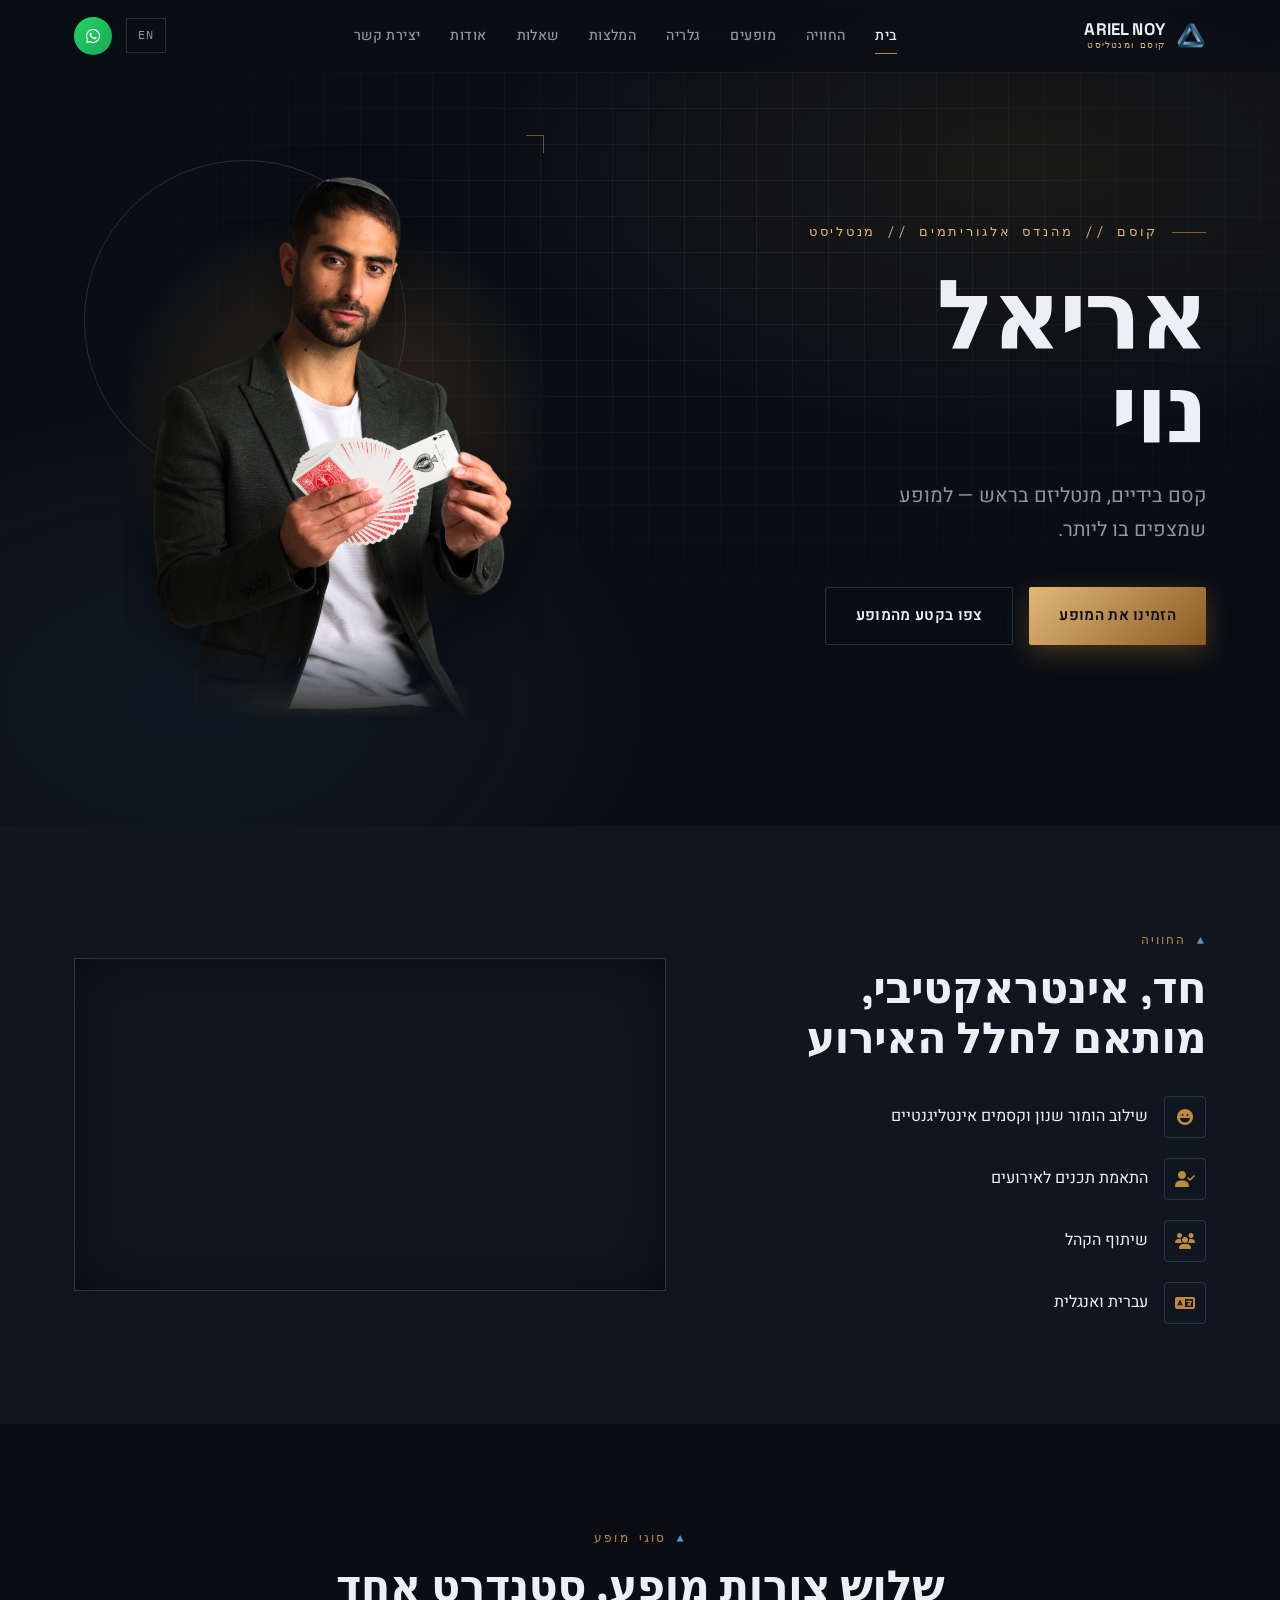
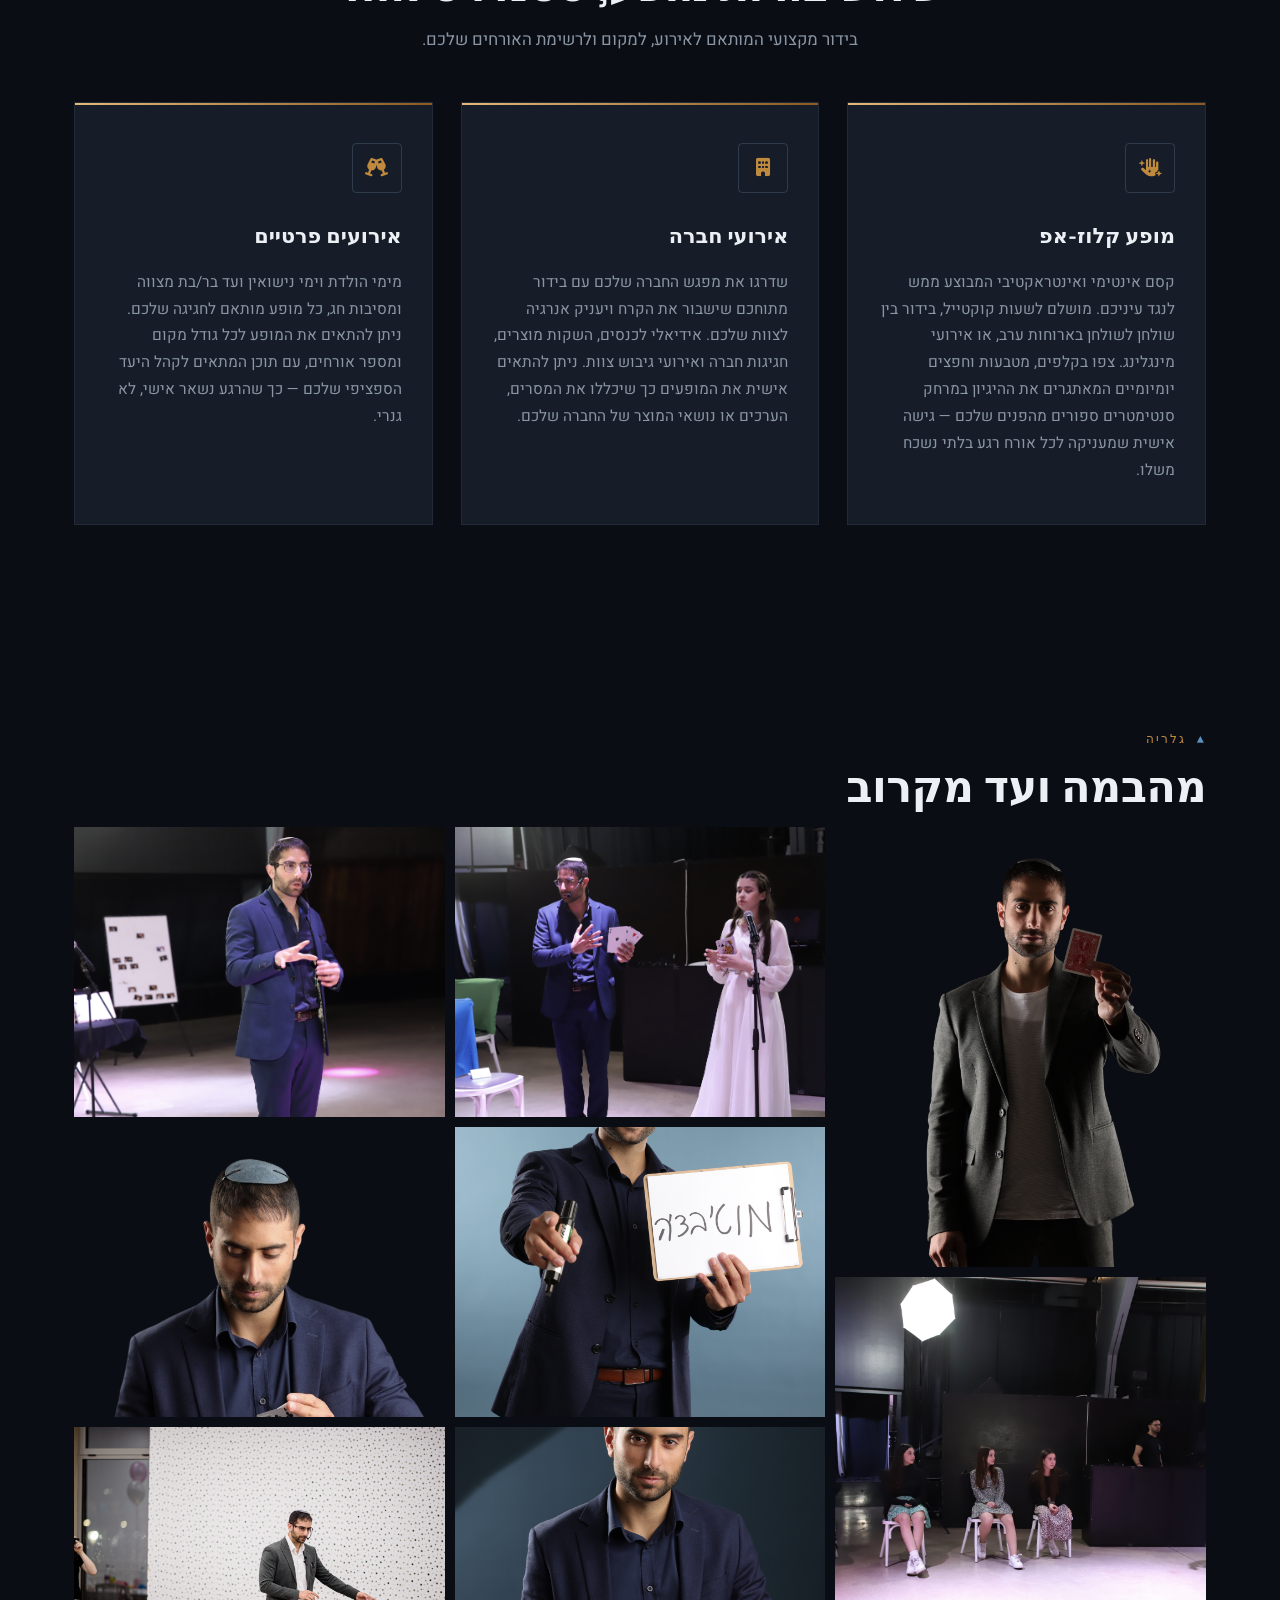
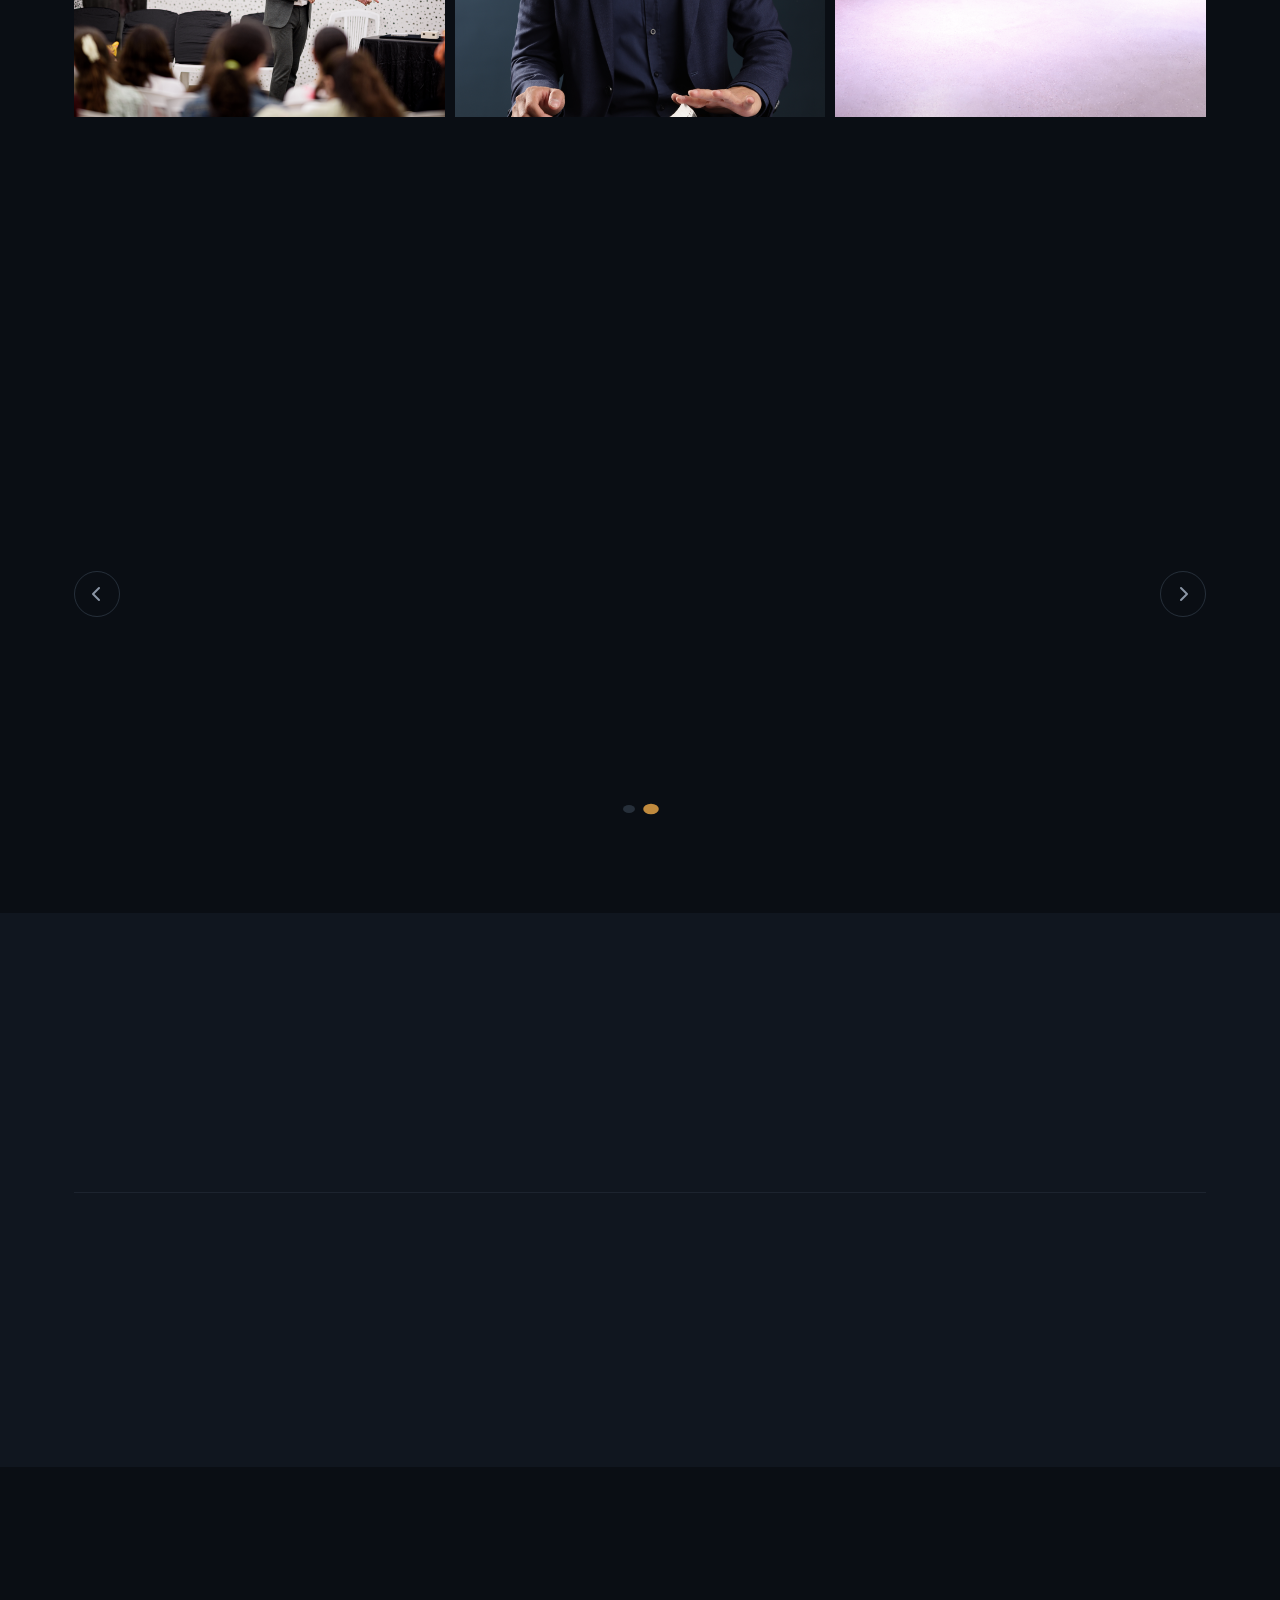
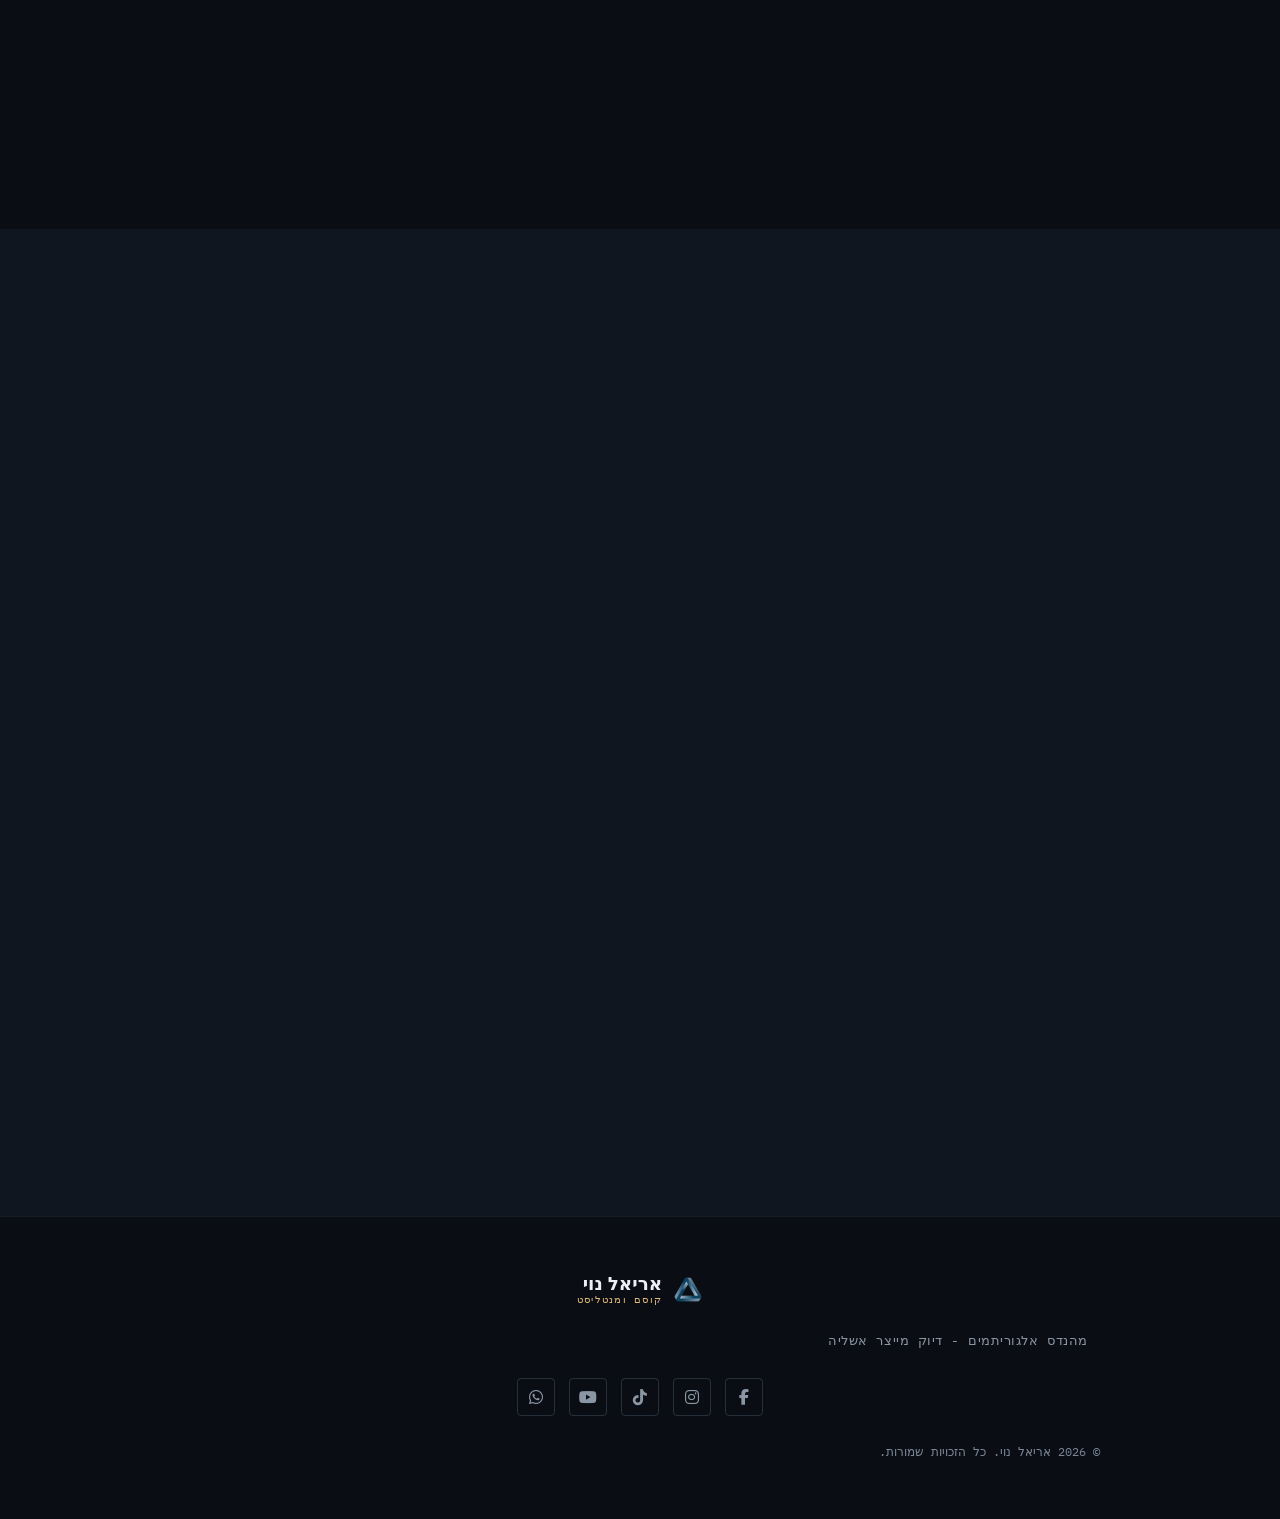
==== hebrew.html @ 02991bc9 "updated" ====
<!DOCTYPE html>
<html lang="he" dir="rtl">
<head>
    <meta charset="UTF-8">
    <meta name="viewport" content="width=device-width, initial-scale=1.0">
    <meta name="description" content="אריאל נוי - קוסם ומנטליסט מקצועי. הופך אירועים לבלתי נשכחים עם מופעי קסם מותאמים אישית לאירועי חברה, חתונות ומסיבות פרטיות.">
    <meta name="keywords" content="קוסם, מנטליסט, אירועי חברה, מסיבות פרטיות, בידור, אריאל נוי, מופע קסם, קוסם ישראל">
    <meta name="author" content="Ariel Noy">
    <title>אריאל נוי | קוסם ומנטליסט</title>
    <link rel="icon" type="image/png" href="logo-mark.png">
    <link rel="stylesheet" href="base.css">
    <script>
        /* Fetch exactly one of desktop.css / mobile.css — never both —
           using the same 1101px boundary as common.js's device-script
           loader. Runs synchronously while <head> is still parsing, so
           it blocks first paint the same way a static <link> would:
           no flash of unstyled content. */
        (function () {
            var link = document.createElement('link');
            link.rel = 'stylesheet';
            link.href = window.matchMedia('(min-width: 1101px)').matches ? 'desktop.css' : 'mobile.css';
            document.head.appendChild(link);
        })();
    </script>
    <link rel="stylesheet" href="https://cdnjs.cloudflare.com/ajax/libs/font-awesome/6.4.0/css/all.min.css">
    <link rel="preconnect" href="https://fonts.googleapis.com">
    <link rel="preconnect" href="https://fonts.gstatic.com" crossorigin>
    <link href="https://fonts.googleapis.com/css2?family=Space+Grotesk:wght@500;600;700&family=Heebo:wght@300;400;500;600;700&family=IBM+Plex+Mono:wght@400;500&display=swap" rel="stylesheet">
</head>
<body>

    <!-- ===================== NAVIGATION ===================== -->
    <nav class="navbar" id="navbar">
        <div class="nav-container">
            <a href="#home" class="nav-brand">
                <img src="logo-mark.png" alt="" class="nav-brand__mark">
                <span class="nav-brand__word">
                    <span class="nav-brand__name">ARIEL NOY</span>
                    <span class="nav-brand__tag">קוסם ומנטליסט</span>
                </span>
            </a>

            <ul class="nav-menu" id="navMenu">
                <li><a href="#home"         class="nav-link">בית</a></li>
                <li><a href="#experience"   class="nav-link">החוויה</a></li>
                <li><a href="#shows"        class="nav-link">מופעים</a></li>
                <li><a href="#gallery"      class="nav-link">גלריה</a></li>
                <li><a href="#testimonials" class="nav-link">המלצות</a></li>
                <li><a href="#faq"          class="nav-link">שאלות</a></li>
                <li><a href="#about"        class="nav-link">אודות</a></li>
                <li><a href="#contact"      class="nav-link">יצירת קשר</a></li>
                <li class="nav-menu__lang-item">
                    <a href="index.html" class="nav-link nav-menu__lang-link">English</a>
                </li>
                
            </ul>

            <div class="nav-actions">
                <a href="index.html" class="btn-lang" title="Switch to English">EN</a>
                <a href="https://api.whatsapp.com/send?phone=972527590190" target="_blank" rel="noopener" class="btn-whatsapp" title="WhatsApp">
                    <i class="fab fa-whatsapp"></i>
                </a>
            </div>

            <button class="hamburger" id="hamburger" aria-label="פתח תפריט" aria-expanded="false" aria-controls="navMenu">
                <span></span><span></span><span></span>
            </button>
        </div>
    </nav>

    <!-- ===================== HERO ===================== -->
    <section class="hero" id="home">
        <div class="hero-bg" aria-hidden="true"></div>
        <div class="grid-wash" aria-hidden="true"></div>

        <div class="hero-inner">
            <div class="hero-content">
                <p class="hero-eyebrow">
                    <span class="hero-eyebrow-line"></span>
                   קוסם //  מהנדס אלגוריתמים // מנטליסט
                </p>
                <h1 class="hero-title">אריאל<br>נוי</h1>
                <p class="hero-tagline">קסם בידיים, מנטליזם בראש — למופע שמצפים בו ליותר.</p>
                <div class="hero-actions">
                    <a href="#contact" class="btn btn--gold">הזמינו את המופע</a>
                    <a href="#experience" class="btn btn--ghost">צפו בקטע מהמופע</a>
                </div>
            </div>

            <div class="hero-visual">
                <div class="hero-visual__halo" aria-hidden="true"></div>
                <div class="hero-visual__ring" aria-hidden="true"></div>
                <div class="hero-visual__frame reg-corner">
                    <img src="0.png" alt="אריאל נוי פורס חפיסת קלפים במהלך מופע" class="hero-visual__photo">
                </div>
            </div>
        </div>
    </section>

    <!-- ===================== EXPERIENCE ===================== -->
    <section class="experience-section" id="experience">
        <div class="container">
            <div class="experience-grid">
                <div class="experience-content" data-reveal>
                    <p class="eyebrow"><span class="mark">▲</span> החוויה</p>
                    <h2 class="section-title">חד, אינטראקטיבי,<br>מותאם לחלל האירוע</h2>
                    <ul class="feature-list">
                        <li class="feature-item">
                            <span class="feature-icon"><i class="fas fa-laugh"></i></span>
                            <span class="feature-label">שילוב הומור שנון וקסמים אינטליגנטיים</span>
                        </li>
                        <li class="feature-item">
                            <span class="feature-icon"><i class="fas fa-user-check"></i></span>
                            <span class="feature-label">התאמת תכנים לאירועים</span>
                        </li>
                        <li class="feature-item">
                            <span class="feature-icon"><i class="fas fa-users"></i></span>
                            <span class="feature-label">שיתוף הקהל</span>
                        </li>
                        <li class="feature-item">
                            <span class="feature-icon"><i class="fas fa-language"></i></span>
                            <span class="feature-label">עברית ואנגלית</span>
                        </li>
                    </ul>
                </div>

                <div class="experience-video" data-reveal>
                    <div class="video-wrapper">
                        <iframe
                            src="https://youtu.be/vUmVnduBFHs"
                            title="אריאל נוי – קטע מופע קסם"
                            frameborder="0"
                            allow="accelerometer; autoplay; clipboard-write; encrypted-media; gyroscope; picture-in-picture"
                            allowfullscreen loading="lazy">
                        </iframe>
                    </div>
                </div>
            </div>
        </div>
    </section>

    <!-- ===================== SHOWS ===================== -->
    <section class="shows-section" id="shows">
        <div class="container">
            <div class="section-head section-head--center" data-reveal>
                <p class="eyebrow" style="justify-content:center"><span class="mark">▲</span> סוגי מופע</p>
                <h2 class="section-title">שלוש צורות מופע, סטנדרט אחד</h2>
                <p class="section-subtitle">בידור מקצועי המותאם לאירוע, למקום ולרשימת האורחים שלכם.</p>
            </div>

            <div class="shows-grid" id="showsGrid" data-reveal>
                <article class="show-card">
                    <div class="show-card-accent"></div>
                    <div class="show-card-icon"><i class="fas fa-hand-sparkles"></i></div>
                    <h3 class="show-card-title">מופע קלוז-אפ</h3>
                    <p class="show-card-body">קסם אינטימי ואינטראקטיבי המבוצע ממש לנגד עיניכם. מושלם לשעות קוקטייל, בידור בין שולחן לשולחן בארוחות ערב, או אירועי מינגלינג. צפו בקלפים, מטבעות וחפצים יומיומיים המאתגרים את ההיגיון במרחק סנטימטרים ספורים מהפנים שלכם — גישה אישית שמעניקה לכל אורח רגע בלתי נשכח משלו.</p>
                </article>

                <article class="show-card">
                    <div class="show-card-accent"></div>
                    <div class="show-card-icon"><i class="fas fa-building"></i></div>
                    <h3 class="show-card-title">אירועי חברה</h3>
                    <p class="show-card-body">שדרגו את מפגש החברה שלכם עם בידור מתוחכם שישבור את הקרח ויעניק אנרגיה לצוות שלכם. אידיאלי לכנסים, השקות מוצרים, חגיגות חברה ואירועי גיבוש צוות. ניתן להתאים אישית את המופעים כך שיכללו את המסרים, הערכים או נושאי המוצר של החברה שלכם.</p>
                </article>

                <article class="show-card">
                    <div class="show-card-accent"></div>
                    <div class="show-card-icon"><i class="fas fa-champagne-glasses"></i></div>
                    <h3 class="show-card-title">אירועים פרטיים</h3>
                    <p class="show-card-body">מימי הולדת וימי נישואין ועד בר/בת מצווה ומסיבות חג, כל מופע מותאם לחגיגה שלכם. ניתן להתאים את המופע לכל גודל מקום ומספר אורחים, עם תוכן המתאים לקהל היעד הספציפי שלכם — כך שהרגע נשאר אישי, לא גנרי.</p>
                </article>
            </div>

            <div class="carousel-dots" id="showsDots" aria-label="ניווט מופעים">
                <button class="carousel-dot active" aria-label="מופע 1"></button>
                <button class="carousel-dot"        aria-label="מופע 2"></button>
                <button class="carousel-dot"        aria-label="מופע 3"></button>
            </div>
        </div>
    </section>

    <!-- ===================== GALLERY ===================== -->
    <section class="gallery-section" id="gallery">
        <div class="container">
            <div class="section-head" data-reveal>
                <p class="eyebrow"><span class="mark">▲</span> גלריה</p>
                <h2 class="section-title">מהבמה ועד מקרוב</h2>
            </div>
            <div class="gallery-grid" data-reveal>
                <figure class="gallery-item">
                    <img src="22.png" alt="אריאל נוי מחזיק קלף יחיד" loading="lazy">
                    <figcaption class="gallery-overlay"><i class="fas fa-expand"></i></figcaption>
                </figure>
                <figure class="gallery-item">
                    <img src="1.JPG" alt="קסמי קלוז-אפ עבור אורח באירוע" loading="lazy">
                    <figcaption class="gallery-overlay"><i class="fas fa-expand"></i></figcaption>
                </figure>
                <figure class="gallery-item">
                    <img src="6.JPG" alt="הרצאה עסקית עם לוח ניבויים מנטליסטי" loading="lazy">
                    <figcaption class="gallery-overlay"><i class="fas fa-expand"></i></figcaption>
                </figure>
                <figure class="gallery-item">
                    <img src="9.JPG" alt="תרגיל מנטליזם עם קוביות הונגריות" loading="lazy">
                    <figcaption class="gallery-overlay"><i class="fas fa-expand"></i></figcaption>
                </figure>
                <figure class="gallery-item">
                    <img src="11.png" alt="פריסת קלפים מדורגת" loading="lazy">
                    <figcaption class="gallery-overlay"><i class="fas fa-expand"></i></figcaption>
                </figure>
                <figure class="gallery-item">
                    <img src="2.JPG" alt="מופע מנטליזם על הבמה עם תאורה דרמטית" loading="lazy">
                    <figcaption class="gallery-overlay"><i class="fas fa-expand"></i></figcaption>
                </figure>
                <figure class="gallery-item">
                    <img src="8.JPG" alt="אריאל נוי בקשר עם הקהל" loading="lazy">
                    <figcaption class="gallery-overlay"><i class="fas fa-expand"></i></figcaption>
                </figure>
                <figure class="gallery-item">
                    <img src="5.jpg" alt="טריק קלפים בזמן ביצוע" loading="lazy">
                    <figcaption class="gallery-overlay"><i class="fas fa-expand"></i></figcaption>
                </figure>

            </div>
        </div>
    </section>

    <!-- ===================== TESTIMONIALS ===================== -->
    <section class="testimonials-section" id="testimonials">
        <div class="container">
            <div class="section-head section-head--center" data-reveal>
                <p class="eyebrow" style="justify-content:center"><span class="mark">▲</span> מהלקוחות</p>
                <h2 class="section-title">מה הלקוחות אומרים</h2>
            </div>

            <div class="testimonials-carousel" data-reveal>
                <button class="carousel-btn carousel-btn--prev" id="prevBtn" aria-label="הקודם">
                    <i class="fas fa-chevron-right"></i>
                </button>

                <div class="carousel-track-wrapper">
                    <div class="testimonials-track" id="testimonialsSlider">

                        <blockquote class="testimonial-card">
                            <i class="fas fa-quote-right testimonial-quote" aria-hidden="true"></i>
                            <p>״אריאל הופיע בכנס השנתי של חברתנו והיה לכוכב של הערב! שילוב ההומור והקסמים המדהימים שלו שמר את כל הצוות שלנו מעורב ודיבר על כך שבועות לאחר מכן. האופן שבו שילב את ערכי החברה שלנו במופע שלו היה גאוני. מקצועי, דייקן ומדהים.״</p>
                            <footer class="testimonial-author">
                                <strong>שרה כהן</strong>
                                <span>מנכ״ל, TechVision Ltd</span>
                            </footer>
                        </blockquote>

                        <blockquote class="testimonial-card">
                            <i class="fas fa-quote-right testimonial-quote" aria-hidden="true"></i>
                            <p>״שכרנו את אריאל לשעת קוקטייל החתונה שלנו וזו הייתה ללא ספק ההחלטה הכי טובה שקיבלנו! האורחים שלנו עדיין מתלהבים מהקסם. הוא גרם לכולם להרגיש מיוחדים, והתמונות של פניהם המומים של האנשים הן לא יסולא בפז.״</p>
                            <footer class="testimonial-author">
                                <strong>מיכאל ורחל לוי</strong>
                                <span>זוג חתונה</span>
                            </footer>
                        </blockquote>

                        <blockquote class="testimonial-card">
                            <i class="fas fa-quote-right testimonial-quote" aria-hidden="true"></i>
                            <p>״כמתכנן אירועים, עבדתי עם בדרנים רבים, אבל אריאל בולט. המקצועיות שלו ללא דופי — מהייעוץ הראשוני ועד להופעה הסופית. הוא קרא את האולם בצורה מושלמת, התאים את המופע תוך כדי תנועה, והקסים לחלוטין את האורחים שלנו.״</p>
                            <footer class="testimonial-author">
                                <strong>דוד גולדשטיין</strong>
                                <span>מנהל אירועים, Prestige Events</span>
                            </footer>
                        </blockquote>

                        <blockquote class="testimonial-card">
                            <i class="fas fa-quote-right testimonial-quote" aria-hidden="true"></i>
                            <p>״אריאל הופיע בבר המצווה של בני ויצר זיכרונות שננצור לנצח. הוא שיתף את הילדים והמבוגרים בסגנונות שונים של קסמים. קטע המנטליזם עם המבוגרים היה מרשים במיוחד — איך הוא ידע את הדברים האלה?!״</p>
                            <footer class="testimonial-author">
                                <strong>מרים שפירו</strong>
                                <span>מארחת אירוע פרטי</span>
                            </footer>
                        </blockquote>

                        <blockquote class="testimonial-card">
                            <i class="fas fa-quote-right testimonial-quote" aria-hidden="true"></i>
                            <p>״הבאנו את אריאל לפסגת הטכנולוגיה הבינלאומית שלנו עם משתתפים מ-15 מדינות. היכולת שלו להופיע בצורה חלקה גם באנגלית וגם בעברית הפכו אותו למושלם לקהל שלנו. סקרי המשוב שלנו הזכירו אותו יותר מכל דובר אחר.״</p>
                            <footer class="testimonial-author">
                                <strong>ד״ר יעל רוזנברג</strong>
                                <span>מארגנת כנסים, GlobalTech Summit</span>
                            </footer>
                        </blockquote>

                    </div>
                </div>

                <button class="carousel-btn carousel-btn--next" id="nextBtn" aria-label="הבא">
                    <i class="fas fa-chevron-left"></i>
                </button>
            </div>

            <div class="carousel-indicators" id="carouselIndicators"></div>
        </div>
    </section>

    <!-- ===================== CLIENTS ===================== -->
    <section class="clients-section" id="clients">
        <div class="container">
            <div class="section-head section-head--center" data-reveal>
                <p class="eyebrow" style="justify-content:center"><span class="mark">▲</span> לקוחות</p>
                <h2 class="section-title">בין לקוחותינו</h2>
                <p class="section-subtitle">גאה לבדר צוותים ואורחים בחברות המובילות הללו</p>
            </div>
            <ul class="clients-grid" data-reveal>
                <li class="client-item"><span>Google</span></li>
                <li class="client-item"><span>Microsoft</span></li>
                <li class="client-item"><span>Intel</span></li>
                <li class="client-item"><span>Amazon</span></li>
                <li class="client-item"><span>Facebook</span></li>
                <li class="client-item"><span>Wix</span></li>
                <li class="client-item"><span>Mobileye</span></li>
                <li class="client-item"><span>Google</span></li>
                <li class="client-item"><span>Microsoft</span></li>
                <li class="client-item"><span>Intel</span></li>
                <li class="client-item"><span>Amazon</span></li>
                <li class="client-item"><span>Facebook</span></li>
                <li class="client-item"><span>Wix</span></li>
                <li class="client-item"><span>Mobileye</span></li>
            </ul>
        </div>
    </section>

    <!-- ===================== FAQ ===================== -->
    <section class="faq-section" id="faq">
        <div class="container">
            <div class="section-head" data-reveal>
                <p class="eyebrow"><span class="mark">▲</span> לפני ההזמנה</p>
                <h2 class="section-title">שאלות נפוצות</h2>
            </div>

            <div class="faq-list" data-reveal>

                <details class="faq-item">
                    <summary class="faq-question">
                        כמה זמן מראש כדאי לי להזמין?
                        <i class="fas fa-chevron-down" aria-hidden="true"></i>
                    </summary>
                    <div class="faq-body">
                        <div class="faq-answer">
                            <p>לזמינות אופטימלית, אני ממליץ להזמין 3–6 חודשים מראש, במיוחד לעונות שיא (יוני–אוגוסט ונובמבר–דצמבר). עם זאת, אני תמיד עושה כמיטב יכולתי להיענות לבקשות של הרגע האחרון. אל תהססו לפנות ללא קשר לזמן — תמיד אנסה לאפשר זאת!</p>
                        </div>
                    </div>
                </details>

                <details class="faq-item">
                    <summary class="faq-question">
                        באילו סוגי אירועים אתה מופיע?
                        <i class="fas fa-chevron-down" aria-hidden="true"></i>
                    </summary>
                    <div class="faq-body">
                        <div class="faq-answer">
                            <p>אני מופיע במגוון רחב של אירועים, כולל אירועים עסקיים, כנסים, השקות מוצרים, אירועי גיבוש צוות, חתונות, מסיבות יום הולדת, בר ובת מצווה, ימי נישואין, מסיבות חג, גיוסי כספים וחגיגות פרטיות. כל הופעה מותאמת לטון ולמטרות הספציפיים של האירוע שלכם.</p>
                        </div>
                    </div>
                </details>

                <details class="faq-item">
                    <summary class="faq-question">
                        כמה זמן נמשכת הופעה טיפוסית?
                        <i class="fas fa-chevron-down" aria-hidden="true"></i>
                    </summary>
                    <div class="faq-body">
                        <div class="faq-answer">
                            <p>אורכי ההופעות גמישים לחלוטין. סטים של קסמים בקלוז-אפ נמשכים בדרך כלל בין שעה לשלוש שעות. מופעי במה יכולים לנוע בין מופעי פתיחה בני 20 דקות ועד הופעות ראשיות מלאות בנות 45–90 דקות. במהלך הייעוץ, נדון בלוח הזמנים של האירוע ונקבע את משך הזמן והפורמט המושלמים.</p>
                        </div>
                    </div>
                </details>

                <details class="faq-item">
                    <summary class="faq-question">
                        האם אתה מבצע קסמים בתקריב, מופעי במה, או שניהם?
                        <i class="fas fa-chevron-down" aria-hidden="true"></i>
                    </summary>
                    <div class="faq-body">
                        <div class="faq-answer">
                            <p>שניהם! לקוחות רבים בוחרים בשילוב: קסמים בקלוז-אפ במהלך קוקטיילים/ארוחת ערב, ולאחר מכן הופעה על הבמה כאירוע המרכזי. אעזור לכם לבחור את הפורמט המושלם בהתבסס על המקום, גודל הקהל וזרימת האירוע.</p>
                        </div>
                    </div>
                </details>

                <details class="faq-item">
                    <summary class="faq-question">
                        מה אתם צריכים מהמקום?
                        <i class="fas fa-chevron-down" aria-hidden="true"></i>
                    </summary>
                    <div class="faq-body">
                        <div class="faq-answer">
                            <p>עבור קסמים בתקריב אני עצמאי לחלוטין וזקוק למינימום מקום. עבור מופעי במה, אני בדרך כלל זקוק לאזור הופעה (לפחות 3×4 מטרים), גישה למערכת סאונד עם מיקרופון אלחוטי ותאורה בסיסית. אספק מדריך טכני מפורט לאחר שנדון באירוע הספציפי שלכם.</p>
                        </div>
                    </div>
                </details>

                <details class="faq-item">
                    <summary class="faq-question">
                        האם אתה נוסע לאירועים?
                        <i class="fas fa-chevron-down" aria-hidden="true"></i>
                    </summary>
                    <div class="faq-body">
                        <div class="faq-answer">
                            <p>בהחלט! אני מופיע ברחבי ישראל וזמין להזמנות בינלאומיות. הופעתי ברחבי אירופה, צפון אמריקה ואזורים אחרים. דמי נסיעה עשויים לחול בהתאם למיקום, עליהם נדון במהלך תהליך ההזמנה.</p>
                        </div>
                    </div>
                </details>

                <details class="faq-item">
                    <summary class="faq-question">
                        האם תוכל להתאים את המופע לאירוע הספציפי שלנו?
                        <i class="fas fa-chevron-down" aria-hidden="true"></i>
                    </summary>
                    <div class="faq-body">
                        <div class="faq-answer">
                            <p>כן! התאמה אישית היא אחת מההתמחויות שלי ומה שמייחד את ההופעות שלי. עבור אירועים עסקיים אני יכול לשלב את המסרים של החברה שלכם ונושאי המוצר במופע. עבור אירועים פרטיים אני מתאים תוכן בהתאם לתחומי העניין של אורח הכבוד.</p>
                        </div>
                    </div>
                </details>

                <details class="faq-item">
                    <summary class="faq-question">
                        באילו שפות אתה מופיע?
                        <i class="fas fa-chevron-down" aria-hidden="true"></i>
                    </summary>
                    <div class="faq-body">
                        <div class="faq-answer">
                            <p>אני מופיע שוטף באנגלית ובעברית, ויכול לעבור בצורה חלקה בין שפות או להופיע בשתיהן במהלך אותה הופעה. אני יכול גם להתאים את ההופעה שלי כך שתהיה ויזואלית ואוניברסלית עבור קהלים בעלי רקע שפה מעורב.</p>
                        </div>
                    </div>
                </details>

                <details class="faq-item">
                    <summary class="faq-question">
                        איך אני מזמין אותך לאירוע שלי?
                        <i class="fas fa-chevron-down" aria-hidden="true"></i>
                    </summary>
                    <div class="faq-body">
                        <div class="faq-answer">
                            <p>ההזמנה פשוטה! התחילו על ידי יצירת קשר דרך טופס יצירת הקשר באתר זה, באמצעות דוא״ל, טלפון או וואטסאפ. נדון בפרטי האירוע ואשלח הצעה מותאמת אישית. לאחר שנסכים על הפרטים, מקדמה תבטיח את התאריך שלכם.</p>
                        </div>
                    </div>
                </details>

                <details class="faq-item">
                    <summary class="faq-question">
                        מהי מדיניות הביטול שלך?
                        <i class="fas fa-chevron-down" aria-hidden="true"></i>
                    </summary>
                    <div class="faq-body">
                        <div class="faq-answer">
                            <p>ביטולים יותר מ-90 יום לפני האירוע יקבלו החזר כספי מלא בניכוי המקדמה. ביטולים 60–90 יום לפני יקבלו החזר של 50%. ביטולים פחות מ-60 יום לפני האירוע יאבדו את התשלום המלא. שינויי תאריך בדרך כלל קלים יותר להתאמה מאשר ביטולים מוחלטים.</p>
                        </div>
                    </div>
                </details>

            </div>
        </div>
    </section>

    <!-- ===================== ABOUT ===================== -->
    <section class="about-section" id="about">
        <div class="container">
            <div class="section-head" data-reveal>
                <p class="eyebrow"><span class="mark">▲</span> הקוסם</p>
                <h2 class="section-title">אודות אריאל נוי</h2>
            </div>

            <div class="about-grid">
                <div class="about-image-wrap reg-corner" data-reveal>
                    <img src="7.png" alt="אריאל נוי – קוסם ומנטליסט" class="about-photo">
                    <span class="spec-tag">B.Sc ELECTRICAL ENG. — BAR ILAN UNIV.</span>
                </div>

                <div class="about-content" data-reveal>
                    <div class="about-tabs" role="tablist">
                        <button class="tab-btn active" data-tab="ariel" role="tab" aria-selected="true">אודות אריאל</button>
                        <button class="tab-btn"        data-tab="show"  role="tab" aria-selected="false">אודות המופע</button>
                    </div>

                    <div class="tab-panel active" id="tab-ariel" role="tabpanel">
                        <p>אריאל נוי סיים בהצטיינות תואר ראשון בהנדסת חשמל מאוניברסיטת בר אילן. הוא קוסם ומנטליסט למעלה מעשור, לאחר מאות מופעים פיתח את המופע הייחודי שלו.</p>
                        <p>הוא יצר את הקסם שלו תוך שילוב של כלים מעולם הקסם, הפסיכולוגיה וההנדסה. האפקטים מלאי הפתעות, אינטראקציה עם הקהל, צחוק והשתאות.</p>
                    </div>
                    <div class="tab-panel" id="tab-show" role="tabpanel">
                        <p>המופע מבוסס על טכניקות מעולם הקסם, הפסיכולוגיה וההנדסה — מעוצב כך שיערב את הקהל באופן מתמיד. זהו מופע מתוחכם, מבדר ואינטראקטיבי.</p>
                        <p>המופע מודולרי ומעוצב בהתאם לדרישות הלקוח. ניתן לשלוט באורך המופע ובסוג האפקטים ולהתאים קסמים בהתאמה אישית לכל לקוח.</p>
                    </div>

                    <div class="stats-row">
                        <div class="stat-box">
                            <span class="stat-number num">1000+</span>
                            <span class="stat-label">מופעים</span>
                        </div>
                        <div class="stat-box">
                            <span class="stat-number num">12+</span>
                            <span class="stat-label">שנות ניסיון</span>
                        </div>
                        <div class="stat-box">
                            <span class="stat-number num">300+</span>
                            <span class="stat-label">לקוחות עסקיים</span>
                        </div>
                    </div>
                </div>
            </div>
        </div>
    </section>

    <!-- ===================== CONTACT ===================== -->
    <section class="contact-section" id="contact">
        <div class="container">
            <div class="section-head section-head--center" data-reveal>
                <p class="eyebrow" style="justify-content:center"><span class="mark">▲</span> בואו נדבר</p>
                <h2 class="section-title">בואו ניצור קסם יחד</h2>
                <p class="section-subtitle">מוכנים להפוך את האירוע שלכם לבלתי נשכח? צרו קשר עוד היום.</p>
            </div>

            <div class="contact-grid">
                <div class="contact-info" data-reveal>
                    <h3 class="contact-info-heading">פרטי קשר</h3>

                    <div class="contact-item">
                        <span class="contact-item-icon"><i class="fas fa-phone"></i></span>
                        <div>
                            <strong>טלפון</strong>
                            <a href="tel:+972527590190">‎+972-52-759-0190</a>
                        </div>
                    </div>

                    <div class="contact-item">
                        <span class="contact-item-icon"><i class="fas fa-envelope"></i></span>
                        <div>
                            <strong>אימייל</strong>
                            <a href="mailto:ariel@arielnoy.com">ariel@arielnoy.com</a>
                        </div>
                    </div>

                    <div class="contact-item">
                        <span class="contact-item-icon"><i class="fas fa-map-marker-alt"></i></span>
                        <div>
                            <strong>מיקום</strong>
                            <span>ישראל (זמין ברחבי העולם)</span>
                        </div>
                    </div>

                    <a href="https://api.whatsapp.com/send?phone=972527590190" target="_blank" rel="noopener" class="btn btn--whatsapp btn--block">
                        <i class="fab fa-whatsapp"></i> צ׳אט בוואטסאפ
                    </a>

                    <div class="contact-social">
                        <p class="contact-social-label">עקבו אחריי</p>
                        <div class="social-row">
                            <a href="https://www.facebook.com/ariel.noy.5"       target="_blank" rel="noopener" class="social-icon" aria-label="Facebook"><i class="fab fa-facebook-f"></i></a>
                            <a href="https://www.instagram.com/arielnoymagic/"    target="_blank" rel="noopener" class="social-icon" aria-label="Instagram"><i class="fab fa-instagram"></i></a>
                            <a href="https://www.tiktok.com/@arielnoymagic"       target="_blank" rel="noopener" class="social-icon" aria-label="TikTok"><i class="fab fa-tiktok"></i></a>
                            <a href="https://www.youtube.com/@1arielnoy/featured" target="_blank" rel="noopener" class="social-icon" aria-label="YouTube"><i class="fab fa-youtube"></i></a>
                        </div>
                    </div>
                </div>

                <form class="contact-form" id="contactForm" method="POST" action="https://formspree.io/f/xkoqwpee" data-reveal>
                        <input type="hidden" name="language" value="he">
                        <input type="hidden" name="submissionId" value="">
                    <h3 class="contact-form-heading">שלח לי הודעה</h3>

                    <div class="form-row">
                        <div class="form-group">
                            <label for="fullName">שם מלא <abbr title="שדה חובה">*</abbr></label>
                            <input type="text" id="fullName" name="fullName" placeholder="השם המלא שלך" required autocomplete="name">
                        </div>
                        <div class="form-group">
                            <label for="eventType">סוג האירוע <abbr title="שדה חובה">*</abbr></label>
                            <select id="eventType" name="eventType" required>
                                <option value="">בחר סוג אירוע</option>
                                <option value="corporate">אירוע חברה</option>
                                <option value="wedding">חתונה</option>
                                <option value="private">מסיבה פרטית</option>
                                <option value="bar-mitzvah">בר/בת מצווה</option>
                                <option value="birthday">יום הולדת</option>
                                <option value="other">אחר</option>
                            </select>
                        </div>
                    </div>

                    <div class="form-row">
                        <div class="form-group">
                            <label for="email">אימייל <abbr title="שדה חובה">*</abbr></label>
                            <input type="email" id="email" name="email" placeholder="your@email.com" required autocomplete="email">
                        </div>
                        <div class="form-group">
                            <label for="phone">טלפון <abbr title="שדה חובה">*</abbr></label>
                            <input type="tel" id="phone" name="phone" placeholder="‎050-123-4567" required autocomplete="tel">
                        </div>
                    </div>

                    <div class="form-group form-group--full">
                        <label for="message">ספר לי על האירוע שלך <abbr title="שדה חובה">*</abbr></label>
                        <textarea id="message" name="message" rows="6" placeholder="תאריך, מיקום, מספר אורחים, ובקשות מיוחדות…" required></textarea>
                    </div>

                    <button type="submit" class="btn btn--gold btn--submit">
                        <i class="fas fa-paper-plane"></i> שלח הודעה
                    </button>
                </form>
            </div>
        </div>
    </section>

    <!-- ===================== FOOTER ===================== -->
    <footer class="site-footer">
        <div class="container">
            <div class="footer-brand">
                <img src="logo-mark.png" alt="" class="footer-brand__mark">
                <span class="footer-brand__word">
                    <span class="footer-brand__name">אריאל נוי</span>
                    <span class="footer-brand__tag">קוסם ומנטליסט</span>
                </span>
            </div>
            <p class="footer-tagline">מהנדס אלגוריתמים - דיוק מייצר אשליה </p>
            <div class="footer-social">
                <a href="https://www.facebook.com/ariel.noy.5"       target="_blank" rel="noopener" aria-label="Facebook"><i class="fab fa-facebook-f"></i></a>
                <a href="https://www.instagram.com/arielnoymagic/"    target="_blank" rel="noopener" aria-label="Instagram"><i class="fab fa-instagram"></i></a>
                <a href="https://www.tiktok.com/@arielnoymagic"       target="_blank" rel="noopener" aria-label="TikTok"><i class="fab fa-tiktok"></i></a>
                <a href="https://www.youtube.com/@1arielnoy/featured" target="_blank" rel="noopener" aria-label="YouTube"><i class="fab fa-youtube"></i></a>
                <a href="https://api.whatsapp.com/send?phone=972527590190" target="_blank" rel="noopener" aria-label="WhatsApp"><i class="fab fa-whatsapp"></i></a>
            </div>
            <p class="footer-copy">&copy; 2026 אריאל נוי. כל הזכויות שמורות.</p>
        </div>
    </footer>

    <script src="common.js"></script>
</body>
</html>
---- base.css ----
/* ============================================================
   ARIEL NOY — Magician & Mentalist
   base.css | SHARED FOUNDATION — loaded on every device
   Direction B — Engineer's Blueprint

   This file holds everything both breakpoint experiences depend
   on: reset, design tokens, typography, and every component's
   default/structural rules (including their :active and
   keyboard-focus states, which fire on touch and desktop alike).

   It does NOT contain:
     - :hover-triggered rules            → desktop.css
     - the responsive max-width overrides → mobile.css
   Those two files each assume this one has already loaded.
   ============================================================ */

/* Fonts are loaded via <link> in the HTML <head> for performance —
   see index.html / hebrew.html. */

/* ============================================================
   1. RESET
   ============================================================ */
*, *::before, *::after { box-sizing: border-box; }
html { scroll-behavior: smooth; scroll-padding-top: 84px; overflow-x: hidden; }
body, h1, h2, h3, h4, p, ul, ol, figure, blockquote { margin: 0; }
ul, ol { padding: 0; list-style: none; }
img { display: block; max-width: 100%; }
a { color: inherit; text-decoration: none; -webkit-tap-highlight-color: transparent; }
button { font: inherit; color: inherit; background: none; border: none; cursor: pointer; -webkit-tap-highlight-color: transparent; }
input, select, textarea { font: inherit; color: inherit; }
:focus-visible { outline: 2px solid var(--gold); outline-offset: 3px; }

@media (prefers-reduced-motion: reduce) {
    html { scroll-behavior: auto; }
    *, *::before, *::after { animation-duration: 0.01ms !important; animation-iteration-count: 1 !important; transition-duration: 0.01ms !important; transition-delay: 0ms !important; }
}

@media (prefers-reduced-transparency: reduce) {
    .navbar, .navbar.is-scrolled { background: var(--stage); backdrop-filter: none; }
    .spec-tag { background: var(--stage); }
}

@media (prefers-contrast: more) {
    :root {
        --line: rgba(150, 180, 210, 0.32);
        --line-strong: rgba(150, 180, 210, 0.55);
        --ink-muted: #A9B4C2;
        --ink-faint: #8B96A5;
    }
    .btn--ghost, .social-icon, .footer-social a, .carousel-btn, .show-card, .contact-form, .about-image-wrap {
        border-width: 1.5px;
    }
}

/* ============================================================
   2. DESIGN TOKENS — Engineer's Blueprint
   ============================================================ */
:root {
    /* stage neutrals — charcoal navy, drafting-table dark */
    --stage:         #0A0E14;
    --stage-raised:  #10161F;
    --stage-card:    #161D28;
    --line:          rgba(150, 180, 210, 0.09);
    --line-strong:   rgba(150, 180, 210, 0.20);

    /* ink */
    --ink:           #ECEFF3;
    --ink-muted:     #8B96A5;
    --ink-faint:     #7A8697;

    /* copper — the one bold accent, in place of brass */
    --gold:          #C08A3E;
    --gold-soft:     #E3B87A;
    --gold-deep:     #8A5A22;
    --gold-glow:     rgba(192, 138, 62, 0.30);

    /* blueprint steel — secondary ink, the drafting-line blue */
    --wine:          #3E6E96;
    --wine-soft:     #5B93BE;

    /* brand-locked */
    --whatsapp:      #25D366;
    --whatsapp-dark: #1AA855;

    --grad-gold:     linear-gradient(135deg, var(--gold-soft), var(--gold-deep));
    --grad-whatsapp: linear-gradient(135deg, var(--whatsapp), var(--whatsapp-dark));

    --font-display: 'Space Grotesk', ui-sans-serif, system-ui, sans-serif;
    --font-body:    'Heebo', ui-sans-serif, system-ui, sans-serif;
    --font-mono:    'IBM Plex Mono', ui-monospace, monospace;

    --nav-height:   72px;
    --ease:         cubic-bezier(0.22, 1, 0.36, 1);

    --grid-line:    rgba(150, 180, 210, 0.10);
}

/* ============================================================
   3. BASE TYPOGRAPHY
   ============================================================ */
body {
    background: var(--stage);
    color: var(--ink);
    font-family: var(--font-body);
    font-size: 16px;
    line-height: 1.7;
    -webkit-font-smoothing: antialiased;
    overflow-x: hidden;
}

h1, h2, h3 { font-family: var(--font-display); font-weight: 700; text-wrap: balance; }

p { max-width: 62ch; }

.container { max-width: 1180px; margin-inline: auto; padding-inline: 24px; }

/* eyebrow / section label — mono, spaced, copper */
.eyebrow {
    display: inline-flex;
    align-items: center;
    gap: 10px;
    font-family: var(--font-mono);
    font-size: 12px;
    letter-spacing: 0.18em;
    text-transform: uppercase;
    color: var(--gold);
    margin-block-end: 14px;
}
.eyebrow .mark { color: var(--wine-soft); font-size: 12px; }

.section-title {
    font-size: clamp(1.9rem, 3.4vw, 2.7rem);
    line-height: 1.15;
    color: var(--ink);
    margin-block-end: 14px;
    letter-spacing: -0.015em;
}
.section-subtitle {
    color: var(--ink-muted);
    font-size: 1.05rem;
    max-width: 56ch;
    margin-block-end: 48px;
}
.section-head { margin-block-end: 8px; }
.section-head--center { text-align: center; }
.section-head--center .section-subtitle { margin-inline: auto; }

section { position: relative; padding-block: 100px; }
.rule {
    height: 1px;
    background: linear-gradient(90deg, transparent, var(--line-strong) 50%, transparent);
}

/* numerals always render as digits — tabular, mono */
.num { font-family: var(--font-mono); font-variant-numeric: tabular-nums; }

/* ---- blueprint grid wash, used behind a few key sections ---- */
.grid-wash {
    position: absolute;
    inset: 0;
    z-index: -1;
    pointer-events: none;
    background-image:
        linear-gradient(var(--grid-line) 1px, transparent 1px),
        linear-gradient(90deg, var(--grid-line) 1px, transparent 1px);
    background-size: 36px 36px;
    -webkit-mask-image: radial-gradient(ellipse 70% 60% at 60% 30%, black, transparent 78%);
            mask-image: radial-gradient(ellipse 70% 60% at 60% 30%, black, transparent 78%);
}

/* ---- registration corner marks — drafting-table detail ---- */
.reg-corner { position: relative; }
.reg-corner::before, .reg-corner::after {
    content: "";
    position: absolute;
    width: 18px; height: 18px;
    border-block-start: 1px solid var(--gold);
    border-inline-start: 1px solid var(--gold);
    opacity: 0.55;
    z-index: 2;
    pointer-events: none;
}
.reg-corner::before { inset-block-start: -1px; inset-inline-start: -1px; }
.reg-corner::after   { inset-block-end: -1px; inset-inline-end: -1px; transform: rotate(180deg); }

/* ---- spec tag — a small annotation plate, schematic caption style ---- */
.spec-tag {
    display: inline-flex;
    align-items: center;
    gap: 6px;
    font-family: var(--font-mono);
    font-size: 0.66rem;
    letter-spacing: 0.05em;
    color: var(--gold-soft);
    background: rgba(10, 14, 20, 0.55);
    border: 1px solid var(--line-strong);
    border-radius: 3px;
    padding: 4px 9px;
    white-space: nowrap;
}

/* ============================================================
   4. BUTTONS
   (:hover treatments for .btn--gold / .btn--ghost / .btn--whatsapp
   live in desktop.css — :active/press feedback fires on touch too,
   so it stays here.)
   ============================================================ */
.btn {
    display: inline-flex;
    align-items: center;
    gap: 10px;
    padding: 15px 30px;
    font-family: var(--font-body);
    font-weight: 600;
    font-size: 0.95rem;
    letter-spacing: 0.02em;
    border-radius: 2px;
    transition: transform 0.3s var(--ease), box-shadow 0.3s var(--ease), background 0.3s var(--ease), border-color 0.3s var(--ease);
    white-space: nowrap;
}
.btn--gold {
    background: var(--grad-gold);
    color: var(--stage);
    box-shadow: 0 8px 24px var(--gold-glow);
}
.btn--gold:active { transform: scale(0.97); box-shadow: 0 6px 16px var(--gold-glow); transition-duration: 0.1s; }

.btn--ghost {
    border: 1px solid var(--line-strong);
    color: var(--ink);
}
.btn--ghost:active { border-color: var(--gold); color: var(--gold); transform: scale(0.97); transition-duration: 0.1s; }

.btn--whatsapp {
    background: var(--grad-whatsapp);
    color: #fff;
}
.btn--whatsapp:active { transform: scale(0.97); box-shadow: 0 6px 16px rgba(37,211,102,0.35); transition-duration: 0.1s; }

.btn--block { width: 100%; justify-content: center; margin-block: 22px; }
.btn--submit { width: 100%; justify-content: center; margin-block-start: 8px; }
.btn--submit:disabled { opacity: 0.7; cursor: progress; }

/* ============================================================
   5. NAVIGATION
   (:hover treatments live in desktop.css. `.nav-link.active` is
   JS-driven by scroll position on every device, so its color
   stays here — desktop.css only adds the hover/focus-visible
   equivalent on top.)
   ============================================================ */
.navbar {
    position: fixed;
    inset-block-start: 0;
    inset-inline: 0;
    height: var(--nav-height);
    z-index: 1000;
    background: rgba(10, 14, 20, 0.75);
    backdrop-filter: blur(14px) saturate(140%);
    border-block-end: 1px solid transparent;
    transition: border-color 0.3s var(--ease), background 0.3s var(--ease);
}
.navbar.is-scrolled { border-block-end-color: var(--line); background: rgba(10, 14, 20, 0.94); }
/* Hidden by default (desktop); mobile.css reveals it inside the drawer */
.nav-menu__lang-item { display: none; }
.nav-container {
    height: 100%;
    display: flex;
    align-items: center;
    justify-content: space-between;
    gap: 24px;
    max-width: 1180px;
    margin-inline: auto;
    padding-inline: 24px;
}

.nav-brand { display: flex; align-items: center; gap: 11px; min-width: 0; }
.nav-brand__mark { width: 30px; height: auto; flex: none; transition: transform 0.4s var(--ease); }
.nav-brand__word { display: flex; flex-direction: column; line-height: 1.18; min-width: 0; }
.nav-brand__name {
    font-family: var(--font-display);
    font-weight: 700;
    font-size: 1.05rem;
    letter-spacing: 0.01em;
    color: var(--ink);
    white-space: nowrap;
}
.nav-brand__tag {
    font-family: var(--font-mono);
    font-size: 0.58rem;
    letter-spacing: 0.13em;
    text-transform: uppercase;
    color: var(--gold-soft);
    white-space: nowrap;
}

.nav-menu {
    display: flex;
    align-items: center;
    gap: 30px;
    flex: 1;
    justify-content: center;
}
.nav-link {
    position: relative;
    font-size: 0.88rem;
    font-weight: 500;
    letter-spacing: 0.03em;
    color: var(--ink-muted);
    padding-block: 8px;
    transition: color 0.25s var(--ease);
}
.nav-link::after {
    content: "";
    position: absolute;
    inset-inline-start: 0;
    inset-block-end: 0;
    width: 0;
    height: 1px;
    background: var(--gold);
    transition: width 0.3s var(--ease);
}
.nav-link.active { color: var(--ink); }
.nav-link.active::after { width: 100%; }
.nav-link:active { color: var(--gold); }

.nav-actions { display: flex; align-items: center; gap: 14px; }
.btn-lang {
    font-family: var(--font-mono);
    font-size: 12px;
    letter-spacing: 0.08em;
    color: var(--ink-muted);
    border: 1px solid var(--line-strong);
    padding: 6px 11px;
    transition: border-color 0.25s var(--ease), color 0.25s var(--ease);
}
.btn-lang:active { color: var(--gold); border-color: var(--gold); transform: scale(0.95); transition-duration: 0.1s; }

.btn-whatsapp {
    width: 38px; height: 38px;
    display: flex; align-items: center; justify-content: center;
    border-radius: 50%;
    background: var(--grad-whatsapp);
    color: #fff;
    font-size: 1rem;
    transition: transform 0.25s var(--ease);
}
.btn-whatsapp:active { transform: scale(0.94); transition-duration: 0.1s; }

.hamburger {
    display: none;
    flex-direction: column;
    gap: 5px;
    padding: 6px;
}
.hamburger span { width: 22px; height: 2px; background: var(--ink); transition: transform 0.3s var(--ease), opacity 0.3s var(--ease); }
.hamburger[aria-expanded="true"] span:nth-child(1) { transform: translateY(7px) rotate(45deg); }
.hamburger[aria-expanded="true"] span:nth-child(2) { opacity: 0; }
.hamburger[aria-expanded="true"] span:nth-child(3) { transform: translateY(-7px) rotate(-45deg); }

/* ============================================================
   6. HERO
   ============================================================ */
.hero {
    position: relative;
    padding-block-start: calc(var(--nav-height) + 64px);
    padding-block-end: 96px;
    overflow: hidden;
}
.hero-bg {
    position: absolute;
    inset: 0;
    z-index: -2;
    background:
        radial-gradient(ellipse 70% 55% at 80% 20%, rgba(192,138,62,0.09), transparent 60%),
        radial-gradient(ellipse 60% 60% at 15% 85%, rgba(62,110,150,0.12), transparent 60%),
        var(--stage);
}
.hero-inner {
    max-width: 1180px;
    margin-inline: auto;
    padding-inline: 24px;
    display: grid;
    grid-template-columns: 1.05fr 0.95fr;
    align-items: center;
    gap: 40px;
}
.hero-eyebrow {
    display: flex;
    align-items: center;
    gap: 14px;
    font-family: var(--font-mono);
    font-size: 12.5px;
    letter-spacing: 0.22em;
    text-transform: uppercase;
    color: var(--gold-soft);
    margin-block-end: 26px;
}
.hero-eyebrow-line { width: 34px; height: 1px; background: var(--gold-deep); }

.hero-title {
    font-size: clamp(3.2rem, 8vw, 6rem);
    line-height: 0.98;
    color: var(--ink);
    margin-block-end: 22px;
    font-weight: 700;
    letter-spacing: -0.03em;
}
.hero-tagline {
    font-family: var(--font-body);
    font-size: clamp(1.05rem, 1.7vw, 1.25rem);
    color: var(--ink-muted);
    max-width: 32ch;
    margin-block-end: 40px;
}
.hero-actions { display: flex; flex-wrap: wrap; gap: 16px; }

.hero-visual { position: relative; display: flex; justify-content: center; flex-direction: column; align-items: center; }
.hero-visual__halo {
    position: absolute;
    inset: 6% 10%;
    background: radial-gradient(circle, var(--gold-glow), transparent 68%);
    filter: blur(6px);
}
.hero-visual__ring {
    position: absolute;
    inset-block-start: 4%;
    inset-inline-end: 2%;
    width: 62%;
    aspect-ratio: 1;
    border: 1px solid var(--line-strong);
    border-radius: 50%;
}
.hero-visual__frame { position: relative; width: min(100%, 420px); }
.hero-visual__frame::after {
    content: "";
    position: absolute;
    left: 50%;
    inset-block-end: 2%;
    width: 62%;
    height: 28px;
    background: radial-gradient(ellipse, rgba(192,138,62,0.35), transparent 72%);
    transform: translateX(-50%);
    filter: blur(5px);
    z-index: -1;
}
.hero-visual__photo {
    width: 100%;
    height: auto;
    display: block;
    filter: drop-shadow(0 20px 26px rgba(0,0,0,0.5));
    -webkit-mask-image: linear-gradient(to bottom, black 84%, transparent 98%);
            mask-image: linear-gradient(to bottom, black 84%, transparent 98%);
}
.hero-visual .spec-tag { margin-block-start: 14px; }

/* ============================================================
   7. EXPERIENCE
   (.video-wrapper :hover/:focus-within lift lives in desktop.css)
   ============================================================ */
.experience-section { background: var(--stage-raised); }
.experience-grid {
    display: grid;
    grid-template-columns: 0.9fr 1.1fr;
    gap: 56px;
    align-items: center;
}
.feature-list { display: grid; gap: 20px; margin-block-start: 32px; }
.feature-item { display: flex; align-items: center; gap: 16px; }
.feature-icon {
    width: 42px; height: 42px;
    display: flex; align-items: center; justify-content: center;
    border: 1px solid var(--line-strong);
    border-radius: 4px;
    color: var(--gold);
    font-size: 1rem;
    flex-shrink: 0;
}
.feature-label { font-size: 1rem; color: var(--ink); }

.video-wrapper {
    position: relative;
    aspect-ratio: 16 / 9;
    overflow: hidden;
    border: 1px solid var(--line-strong);
    transition: transform 0.35s var(--ease), filter 0.35s var(--ease), border-color 0.35s var(--ease);
}
.video-wrapper::before {
    content: "";
    position: absolute;
    inset: 0;
    box-shadow: inset 0 0 60px rgba(0,0,0,0.5);
    pointer-events: none;
    z-index: 1;
}
.video-wrapper iframe { position: absolute; inset: 0; width: 100%; height: 100%; }

/* ============================================================
   8. SHOWS
   (.show-card :hover/:focus-within lift + spotlight reveal lives
   in desktop.css; the spotlight ::before element itself is set
   up here so it exists — just invisible — before any interaction.)
   ============================================================ */
.shows-grid { display: grid; grid-template-columns: repeat(3, 1fr); gap: 28px; transition: transform 0.4s var(--ease); }
.show-card {
    position: relative;
    background: var(--stage-card);
    border: 1px solid var(--line);
    padding: 40px 30px;
    height: 100%;
    overflow: hidden;
    transition: transform 0.2s var(--ease), filter 0.35s var(--ease), border-color 0.35s var(--ease);
}
.show-card::before {
    content: "";
    position: absolute;
    inset: 0;
    background: radial-gradient(240px circle at var(--mx, 50%) var(--my, 50%), rgba(192, 138, 62, 0.14), transparent 70%);
    opacity: 0;
    transition: opacity 0.4s var(--ease);
    pointer-events: none;
}
.show-card-accent { position: absolute; inset-block-start: 0; inset-inline-start: 0; width: 100%; height: 2px; background: var(--grad-gold); z-index: 1; }
.show-card-icon, .show-card-title, .show-card-body { position: relative; z-index: 1; }
.show-card-icon {
    width: 50px; height: 50px;
    display: flex; align-items: center; justify-content: center;
    border: 1px solid var(--line-strong);
    border-radius: 4px;
    color: var(--gold);
    font-size: 1.15rem;
    margin-block-end: 26px;
}
.show-card-title { font-size: 1.3rem; color: var(--ink); margin-block-end: 14px; }
.show-card-body { color: var(--ink-muted); font-size: 0.96rem; line-height: 1.75; }

.carousel-dots { display: none; justify-content: center; gap: 10px; margin-block-start: 30px; }
.carousel-dot { width: 8px; height: 8px; border-radius: 50%; background: var(--line-strong); transition: background 0.25s var(--ease), transform 0.25s var(--ease); }
.carousel-dot.active { background: var(--gold); transform: scale(1.3); }

/* ============================================================
   9. GALLERY
   (.gallery-item :hover treatments live in desktop.css;
   :focus-visible-only image zoom stays here for keyboard users
   on every device.)
   ============================================================ */
.gallery-grid {
    display: grid;
    grid-template-columns: repeat(6, 1fr);
    grid-auto-rows: 140px;
    grid-auto-flow: dense;
    gap: 10px;
}
.gallery-item {
    position: relative;
    overflow: hidden;
    cursor: zoom-in;
    grid-column: span 2;
    grid-row: span 2;
}
.gallery-item:nth-child(1) { grid-row: span 3; }
.gallery-item:nth-child(6) { grid-row: span 3; }
.gallery-item img { width: 100%; height: 100%; object-fit: cover; transition: transform 0.5s var(--ease), filter 0.5s var(--ease); filter: grayscale(20%); }
.gallery-item:active img { transform: scale(1.1); filter: grayscale(0%); transition-duration: 0.15s; }
.gallery-overlay {
    position: absolute; inset: 0;
    display: flex; align-items: center; justify-content: center;
    background: rgba(10,14,20,0.0);
    color: var(--gold-soft);
    font-size: 1.2rem;
    opacity: 0;
    transition: opacity 0.3s var(--ease), background 0.3s var(--ease);
}
.gallery-item:focus-visible img { transform: scale(1.06); filter: grayscale(0%); }

/* ============================================================
   10. TESTIMONIALS
   (.carousel-btn :hover/:focus-visible border/color accent lives
   in desktop.css — :active press feedback stays here.)
   ============================================================ */
.testimonials-carousel { display: flex; align-items: center; gap: 22px; }
.carousel-track-wrapper { flex: 1; overflow: hidden; }
.testimonials-track { display: flex; transition: transform 0.5s var(--ease); }
.testimonial-card {
    flex: 0 0 calc(100% / 3);
    padding: 6px 22px;
}
.testimonial-quote { color: var(--wine-soft); font-size: 1.6rem; display: block; margin-block-end: 18px; }
.testimonial-card p { color: var(--ink); font-size: 1rem; line-height: 1.8; margin-block-end: 22px; max-width: none; }
.testimonial-author { display: flex; flex-direction: column; gap: 3px; padding-block-start: 16px; border-block-start: 1px solid var(--line); }
.testimonial-author strong { font-family: var(--font-display); font-size: 1.02rem; color: var(--ink); font-weight: 600; }
.testimonial-author span { color: var(--ink-faint); font-size: 0.86rem; }

.carousel-btn {
    flex-shrink: 0;
    width: 46px; height: 46px;
    border-radius: 50%;
    border: 1px solid var(--line-strong);
    color: var(--ink-muted);
    display: flex; align-items: center; justify-content: center;
    transition: border-color 0.25s var(--ease), color 0.25s var(--ease);
}
.carousel-btn:active { border-color: var(--gold); color: var(--gold); transform: scale(0.9); transition-duration: 0.1s; }

.carousel-indicators { display: flex; justify-content: center; gap: 10px; margin-block-start: 36px; }
.carousel-indicators .carousel-dot { display: block; }

/* ============================================================
   11. CLIENTS
   (.client-item :hover label color lives in desktop.css)
   ============================================================ */
.clients-section { background: var(--stage-raised); }
.clients-grid {
    display: flex;
    flex-wrap: wrap;
    justify-content: center;
    gap: 0;
    border-top: 1px solid var(--line);
}
.client-item {
    flex: 1 1 160px;
    text-align: center;
    padding-block: 28px;
    border-inline-end: 1px solid var(--line);
    border-block-end: 1px solid var(--line);
}
.client-item span {
    font-family: var(--font-display);
    font-weight: 600;
    font-size: 1.1rem;
    color: var(--ink-faint);
    letter-spacing: 0.02em;
    transition: color 0.3s var(--ease);
}

/* ============================================================
   12. FAQ
   ============================================================ */
.faq-list { border-block-start: 1px solid var(--line); }
.faq-item { border-block-end: 1px solid var(--line); }
.faq-question {
    display: flex;
    align-items: center;
    justify-content: space-between;
    gap: 20px;
    padding-block: 26px;
    font-family: var(--font-display);
    font-weight: 600;
    font-size: 1.1rem;
    color: var(--ink);
    cursor: pointer;
    list-style: none;
}
.faq-question::-webkit-details-marker { display: none; }
.faq-question i { color: var(--ink-faint); transition: transform 0.3s var(--ease), color 0.3s var(--ease); flex-shrink: 0; }
.faq-item[open] .faq-question i { transform: rotate(180deg); color: var(--gold); }
.faq-item[open] .faq-question { color: var(--gold-soft); }
.faq-question:active { color: var(--gold-soft); }
.faq-body { overflow: hidden; }
.faq-answer { padding-block-end: 26px; }
.faq-answer p { color: var(--ink-muted); font-size: 0.98rem; line-height: 1.8; max-width: 68ch; }

/* ============================================================
   13. ABOUT
   (.about-image-wrap :hover photo zoom lives in desktop.css)
   ============================================================ */
.about-grid { display: grid; grid-template-columns: 0.85fr 1.15fr; gap: 60px; align-items: start; }
.about-image-wrap {
    position: relative;
    background: linear-gradient(160deg, var(--stage-card), var(--stage-raised));
    border: 1px solid var(--line);
    display: flex;
    align-items: flex-end;
    justify-content: center;
    min-height: 460px;
    overflow: hidden;
}
.about-photo { width: 82%; height: auto; filter: drop-shadow(0 20px 40px rgba(0,0,0,0.5)); transition: transform 0.6s var(--ease); }
.about-image-wrap .spec-tag { position: absolute; inset-block-end: 14px; inset-inline-start: 14px; z-index: 2; }

.about-tabs { display: flex; gap: 30px; border-block-end: 1px solid var(--line); margin-block-end: 30px; }
.tab-btn {
    padding-block: 14px;
    font-family: var(--font-display);
    font-weight: 600;
    font-size: 1.02rem;
    color: var(--ink-faint);
    position: relative;
}
.tab-btn::after {
    content: "";
    position: absolute;
    inset-block-end: -1px;
    inset-inline-start: 0;
    width: 100%;
    height: 2px;
    background: var(--gold);
    transform: scaleX(0);
    transition: transform 0.3s var(--ease);
}
.tab-btn.active, .tab-btn:focus-visible { color: var(--ink); }
.tab-btn.active::after, .tab-btn:focus-visible::after { transform: scaleX(1); }
.tab-btn:active { color: var(--gold); }

.tab-panel { display: none; }
.tab-panel.active { display: block; }
.tab-panel p { color: var(--ink-muted); font-size: 1.02rem; line-height: 1.85; margin-block-end: 16px; }

.stats-row { display: flex; gap: 44px; margin-block-start: 40px; padding-block-start: 34px; border-block-start: 1px solid var(--line); }
.stat-box { display: flex; flex-direction: column; gap: 6px; }
.stat-number { font-family: var(--font-mono); font-variant-numeric: tabular-nums; font-size: 2.1rem; font-weight: 500; color: var(--gold-soft); display: inline-block; }
.stat-number.stat-pop { animation: statPop 0.45s var(--ease); }
.stat-label { font-size: 0.82rem; color: var(--ink-muted); text-transform: uppercase; letter-spacing: 0.06em; }

/* ============================================================
   14. CONTACT
   (.contact-item a :hover, .social-icon :hover, and the
   .contact-form :hover/:focus-within spotlight reveal live in
   desktop.css. The standalone :focus-within border-color below
   has no :hover paired with it, so it stays here for every
   device — tapping into a field gives the same subtle cue.)
   ============================================================ */
.contact-section { background: var(--stage-raised); }
.contact-grid { display: grid; grid-template-columns: 0.85fr 1.15fr; gap: 60px; }
.contact-info-heading, .contact-form-heading { font-family: var(--font-display); font-weight: 600; font-size: 1.2rem; color: var(--ink); margin-block-end: 26px; }
.contact-item { display: flex; align-items: flex-start; gap: 16px; margin-block-end: 22px; }
.contact-item-icon {
    width: 40px; height: 40px; flex-shrink: 0;
    display: flex; align-items: center; justify-content: center;
    border: 1px solid var(--line-strong);
    border-radius: 4px;
    color: var(--gold);
}
.contact-item strong { display: block; font-size: 0.82rem; text-transform: uppercase; letter-spacing: 0.05em; color: var(--ink-faint); margin-block-end: 3px; }
.contact-item a, .contact-item span { color: var(--ink); font-size: 1rem; }
.contact-item a { direction: ltr; unicode-bidi: isolate; }

.contact-social-label { font-size: 0.82rem; text-transform: uppercase; letter-spacing: 0.06em; color: var(--ink-faint); margin-block-end: 14px; }
.social-row { display: flex; gap: 12px; }
.social-icon {
    width: 40px; height: 40px;
    display: flex; align-items: center; justify-content: center;
    border: 1px solid var(--line-strong);
    border-radius: 4px;
    color: var(--ink-muted);
    transition: border-color 0.25s var(--ease), color 0.25s var(--ease), transform 0.15s var(--ease);
}
.social-icon:active { border-color: var(--gold); color: var(--gold); transform: scale(0.92); transition-duration: 0.1s; }

.contact-form { position: relative; overflow: hidden; background: var(--stage-card); border: 1px solid var(--line); padding: 40px; transition: border-color 0.35s var(--ease); }
.contact-form::before {
    content: "";
    position: absolute;
    inset: 0;
    background: radial-gradient(320px circle at var(--mx, 50%) var(--my, 50%), rgba(192, 138, 62, 0.09), transparent 70%);
    opacity: 0;
    transition: opacity 0.4s var(--ease);
    pointer-events: none;
}
.contact-form:focus-within { border-color: var(--line-strong); }
.contact-form > * { position: relative; z-index: 1; }
.form-row { display: grid; grid-template-columns: 1fr 1fr; gap: 22px; }
.form-group { margin-block-end: 22px; }
.form-group--full { grid-column: 1 / -1; }
.form-row .form-group { margin-block-end: 0; }
.form-group label { display: block; font-size: 0.85rem; color: var(--ink-muted); margin-block-end: 9px; }
.form-group label abbr { color: var(--wine-soft); text-decoration: none; }
.form-group input, .form-group select, .form-group textarea {
    width: 100%;
    background: transparent;
    border: none;
    border-block-end: 1px solid var(--line-strong);
    padding-block: 10px;
    color: var(--ink);
    font-size: 0.98rem;
    transition: border-color 0.25s var(--ease);
    resize: vertical;
}
.form-group select {
    appearance: none;
    background-image: url("data:image/svg+xml,%3Csvg xmlns='http://www.w3.org/2000/svg' width='12' height='8'%3E%3Cpath d='M1 1l5 5 5-5' stroke='%238B96A5' stroke-width='1.4' fill='none'/%3E%3C/svg%3E");
    background-repeat: no-repeat;
    background-position: right center;
    padding-inline-end: 20px;
}
[dir="rtl"] .form-group select { background-position: left center; }
.form-group select option { background: var(--stage-card); color: var(--ink); }
.form-group input:focus, .form-group select:focus, .form-group textarea:focus { border-color: var(--gold); }
.form-group input::placeholder, .form-group textarea::placeholder { color: var(--ink-faint); }

/* ============================================================
   15. FOOTER
   (.footer-brand :hover mark rotate and .footer-social a :hover
   live in desktop.css)
   ============================================================ */
.site-footer { padding-block: 56px; border-block-start: 1px solid var(--line); text-align: center; }
.footer-brand { display: inline-flex; align-items: center; gap: 11px; margin-block-end: 6px; }
.footer-brand__mark { width: 30px; height: auto; transition: transform 0.4s var(--ease); }
.footer-brand__word { display: flex; flex-direction: column; align-items: flex-start; line-height: 1.18; }
.footer-brand__name { font-family: var(--font-display); font-weight: 700; font-size: 1.15rem; color: var(--ink); }
.footer-brand__tag { font-family: var(--font-mono); font-size: 0.6rem; letter-spacing: 0.13em; text-transform: uppercase; color: var(--gold-soft); }
.footer-tagline { font-family: var(--font-mono); font-size: 0.82rem; letter-spacing: 0.04em; color: var(--ink-muted); margin-block: 18px 26px; }
.footer-social { display: flex; justify-content: center; gap: 14px; margin-block-end: 26px; }
.footer-social a {
    width: 38px; height: 38px;
    display: flex; align-items: center; justify-content: center;
    border: 1px solid var(--line-strong);
    border-radius: 4px;
    color: var(--ink-muted);
    transition: border-color 0.25s var(--ease), color 0.25s var(--ease), transform 0.15s var(--ease);
}
.footer-social a:active { border-color: var(--gold); color: var(--gold); transform: scale(0.92); transition-duration: 0.1s; }
.footer-copy { font-family: var(--font-mono); font-size: 0.76rem; color: var(--ink-faint); }

/* ============================================================
   16. SCROLL REVEAL
   ============================================================ */
[data-reveal] { opacity: 0; }
.js-loaded [data-reveal] { opacity: 0; transform: translateY(28px); transition: opacity 0.6s var(--ease), transform 0.6s var(--ease); }
.js-loaded [data-reveal].is-visible { opacity: 1; transform: translateY(0); }
.no-js [data-reveal], body:not(.js-loaded) [data-reveal] { opacity: 1; }

/* ============================================================
   17. MICRO-INTERACTIONS, DEPTH & AMBIENT MOTION — shared parts
   (the .btn--gold shine SWEEP trigger on :hover lives in
   desktop.css; its ::before setup below is universal so the
   element exists, at rest, on every device.)
   ============================================================ */

/* ---- scroll progress bar (injected by common.js) ---- */
.scroll-progress {
    position: fixed;
    inset-block-start: 0;
    inset-inline: 0;
    height: 3px;
    z-index: 1200;
    background: var(--grad-gold);
    transform: scaleX(0);
    transform-origin: left;
    will-change: transform;
    pointer-events: none;
}

/* ---- hero entrance (runs once on load, CSS-only) ---- */
@media (prefers-reduced-motion: no-preference) {
    .hero-eyebrow, .hero-title, .hero-tagline, .hero-actions, .hero-visual {
        animation: heroRise 0.85s var(--ease) both;
    }
    .hero-eyebrow { animation-delay: 0.05s; }
    .hero-title   { animation-delay: 0.16s; }
    .hero-tagline { animation-delay: 0.32s; }
    .hero-actions { animation-delay: 0.44s; }
    .hero-visual  { animation-delay: 0.22s; }

    /* ---- hero ambient decoration ---- */
    .hero-visual__ring { animation: ringSpin 60s linear infinite; }
    .hero-visual__halo { animation: haloPulse 6s var(--ease) infinite; }
}

@keyframes heroRise {
    from { opacity: 0; transform: translateY(22px); }
    to   { opacity: 1; transform: translateY(0); }
}
@keyframes ringSpin {
    from { transform: rotate(0deg); }
    to   { transform: rotate(360deg); }
}
@keyframes haloPulse {
    0%, 100% { opacity: 0.75; transform: scale(1); }
    50%      { opacity: 1;    transform: scale(1.06); }
}
@keyframes statPop {
    0%   { transform: scale(1); }
    45%  { transform: scale(1.14); color: var(--gold); }
    100% { transform: scale(1); }
}

/* ---- primary CTA shine sweep (element setup only —
   the :hover trigger that slides it across lives in desktop.css) ---- */
.btn--gold {
    position: relative;
    overflow: hidden;
    isolation: isolate;
}
.btn--gold::before {
    content: "";
    position: absolute;
    inset: 0;
    background: linear-gradient(115deg, transparent 30%, rgba(255, 255, 255, 0.4) 50%, transparent 70%);
    transform: translateX(-130%);
    transition: transform 0.7s var(--ease);
    mix-blend-mode: overlay;
    pointer-events: none;
}

/* ---- staggered reveal for grid / list children ----
   The section-level [data-reveal] fade (section 16) still owns
   the container; here the container is kept at full opacity and
   its cards/rows fade in individually with a short, capped delay
   driven by --stagger-index (set in common.js). Runs on every
   device — it's an IntersectionObserver reveal, not a hover
   effect. ---- */
.js-loaded .shows-grid[data-reveal],
.js-loaded .gallery-grid[data-reveal],
.js-loaded .clients-grid[data-reveal],
.js-loaded .faq-list[data-reveal],
.js-loaded .testimonials-carousel[data-reveal] {
    opacity: 1;
    transform: none;
    transition: none;
}
.js-loaded .shows-grid[data-reveal] .show-card,
.js-loaded .gallery-grid[data-reveal] .gallery-item,
.js-loaded .clients-grid[data-reveal] .client-item,
.js-loaded .faq-list[data-reveal] .faq-item,
.js-loaded .testimonials-carousel[data-reveal] .testimonial-card {
    opacity: 0;
    transform: translateY(20px) scale(0.98);
    transition: opacity 0.55s var(--ease), transform 0.55s var(--ease);
    transition-delay: min(calc(var(--stagger-index, 0) * 70ms), 420ms);
}
.js-loaded .shows-grid[data-reveal].is-visible .show-card,
.js-loaded .gallery-grid[data-reveal].is-visible .gallery-item,
.js-loaded .clients-grid[data-reveal].is-visible .client-item,
.js-loaded .faq-list[data-reveal].is-visible .faq-item,
.js-loaded .testimonials-carousel[data-reveal].is-visible .testimonial-card {
    opacity: 1;
    transform: translateY(0) scale(1);
}

@media (prefers-reduced-motion: reduce) {
    .js-loaded .shows-grid[data-reveal] .show-card,
    .js-loaded .gallery-grid[data-reveal] .gallery-item,
    .js-loaded .clients-grid[data-reveal] .client-item,
    .js-loaded .faq-list[data-reveal] .faq-item,
    .js-loaded .testimonials-carousel[data-reveal] .testimonial-card {
        opacity: 1;
        transform: none;
    }
}
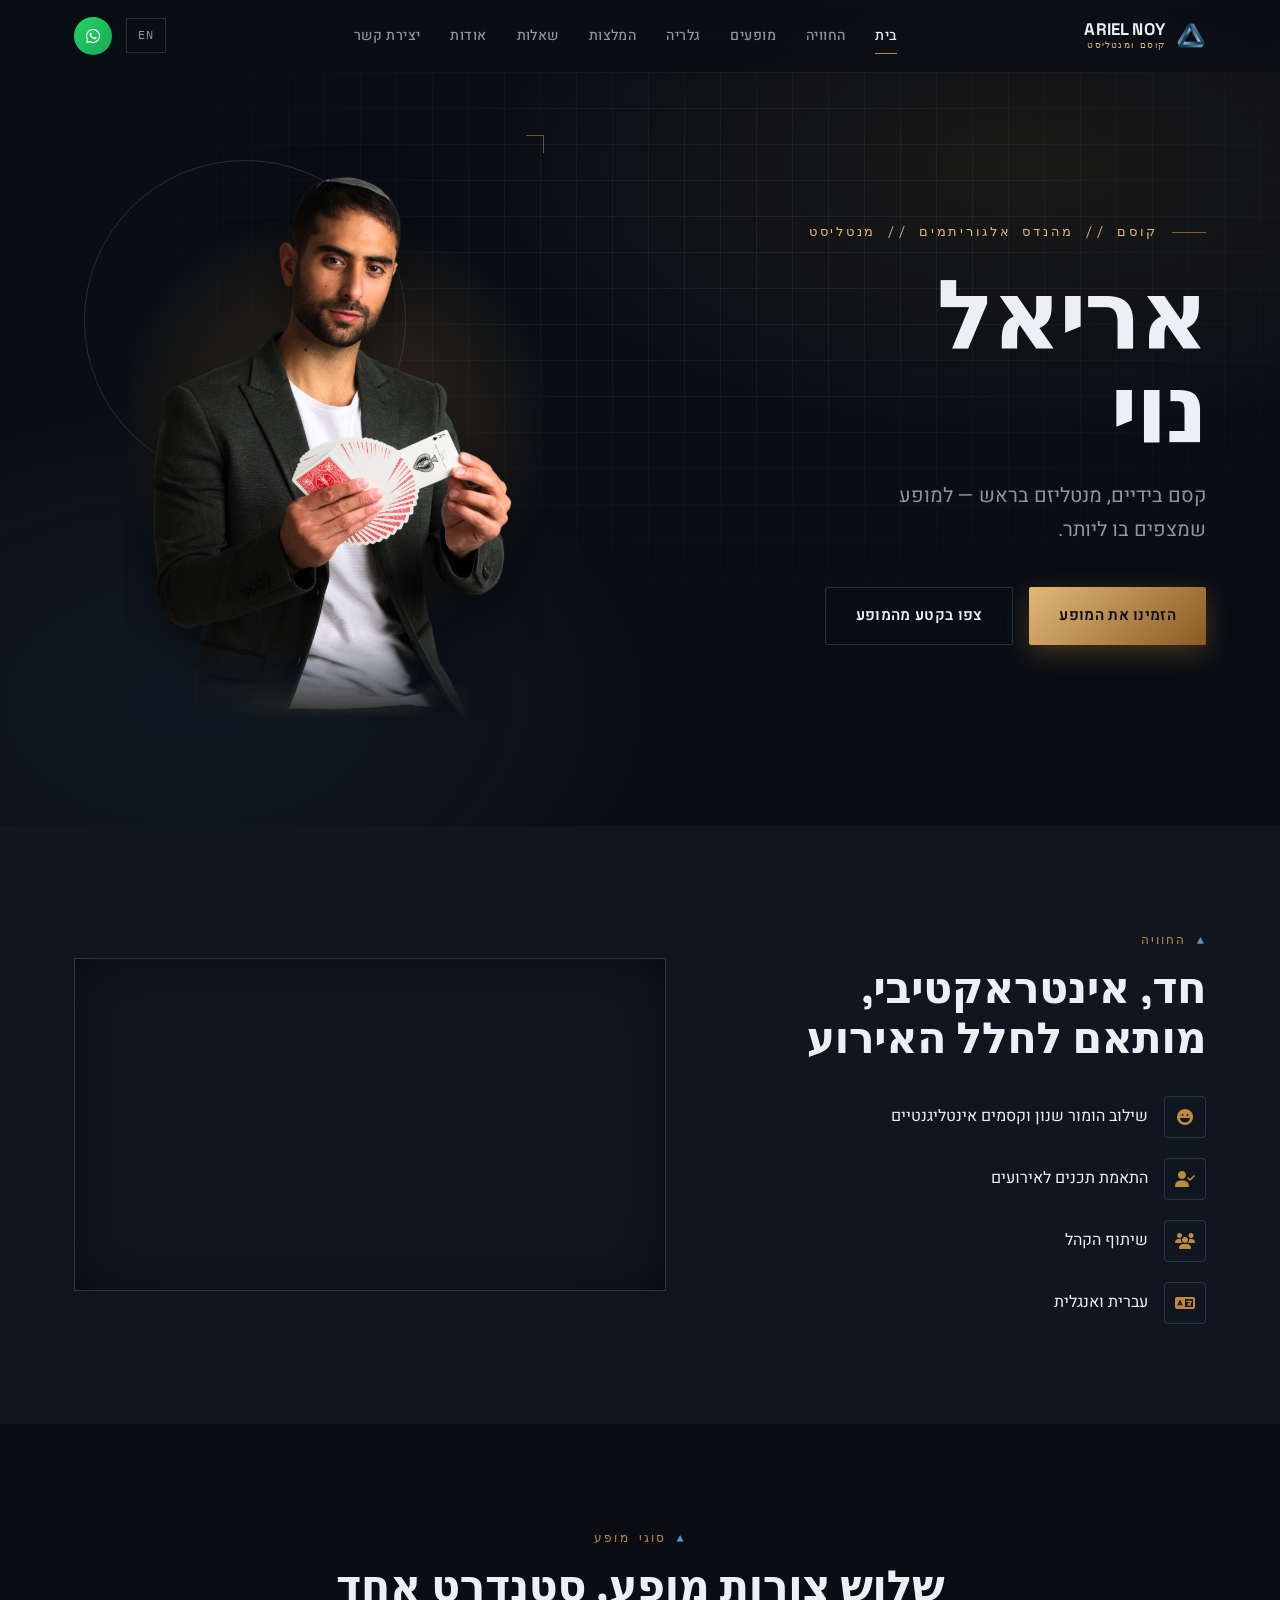
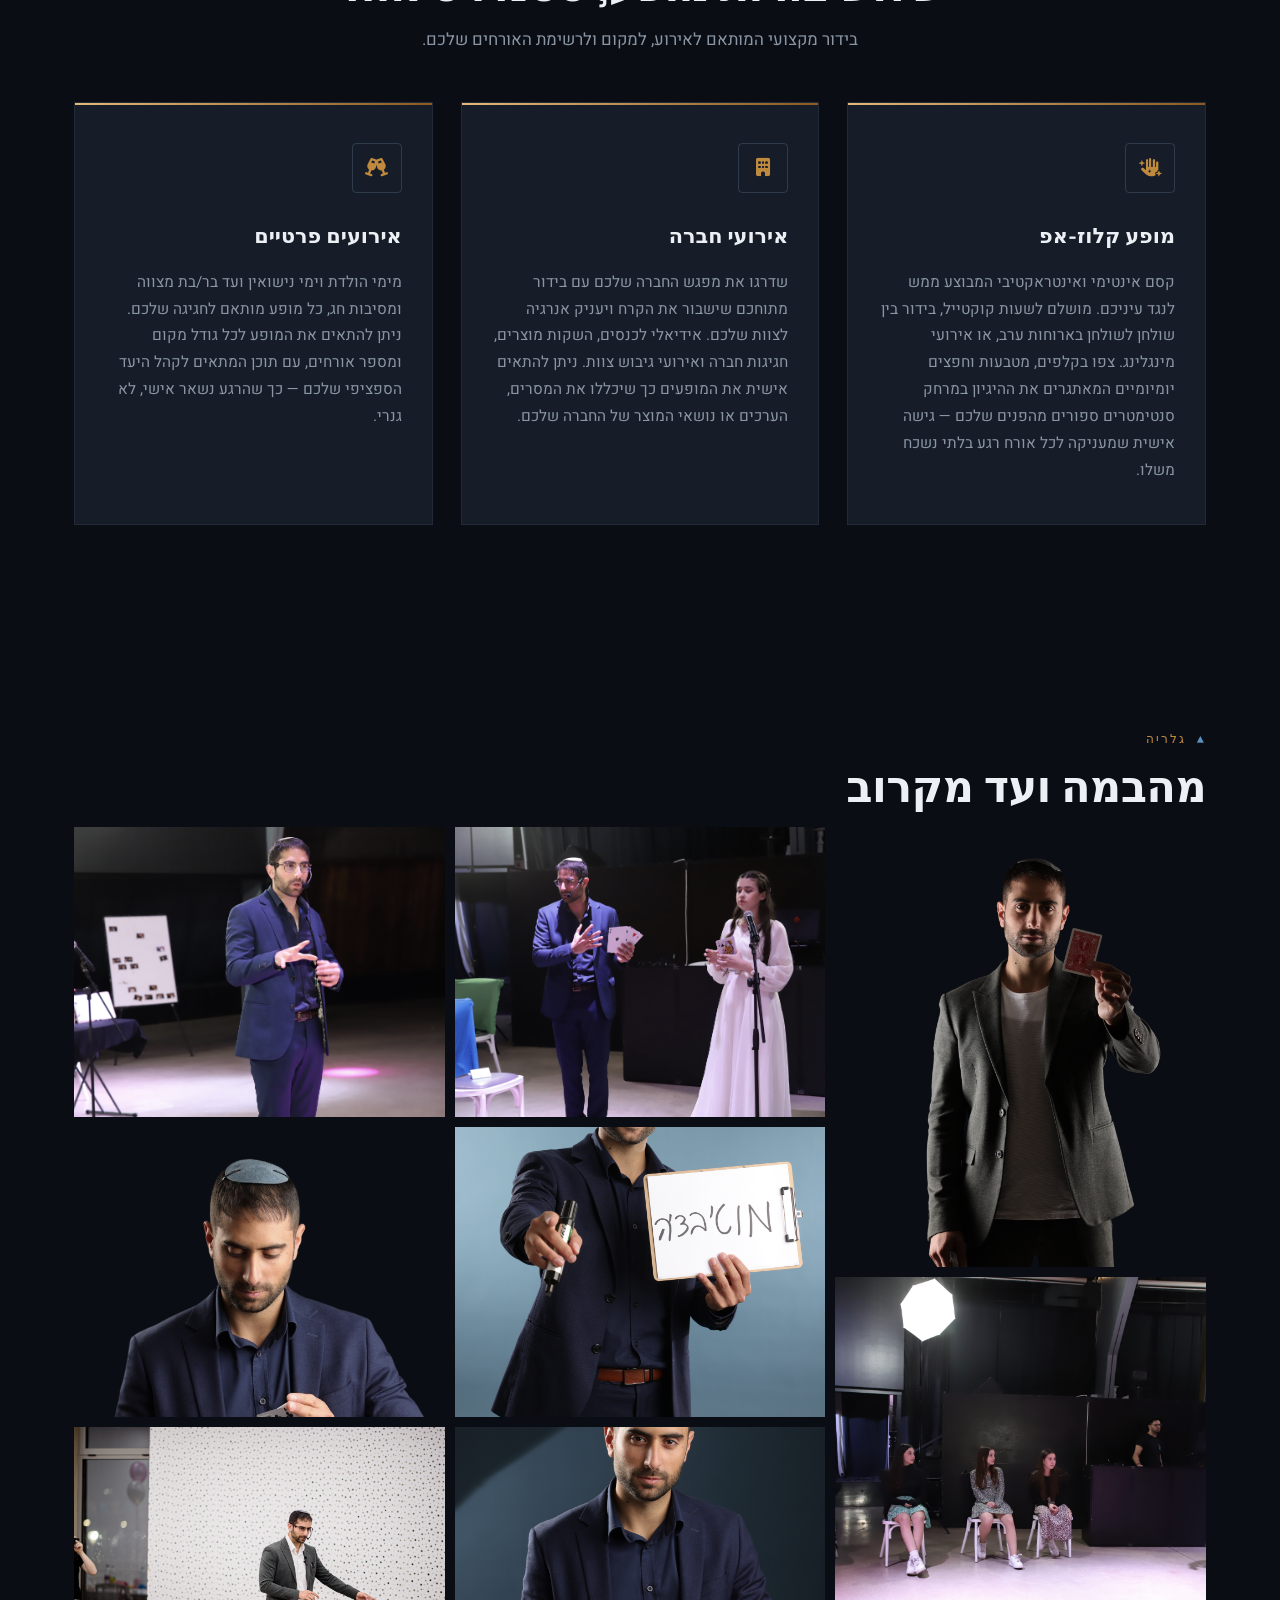
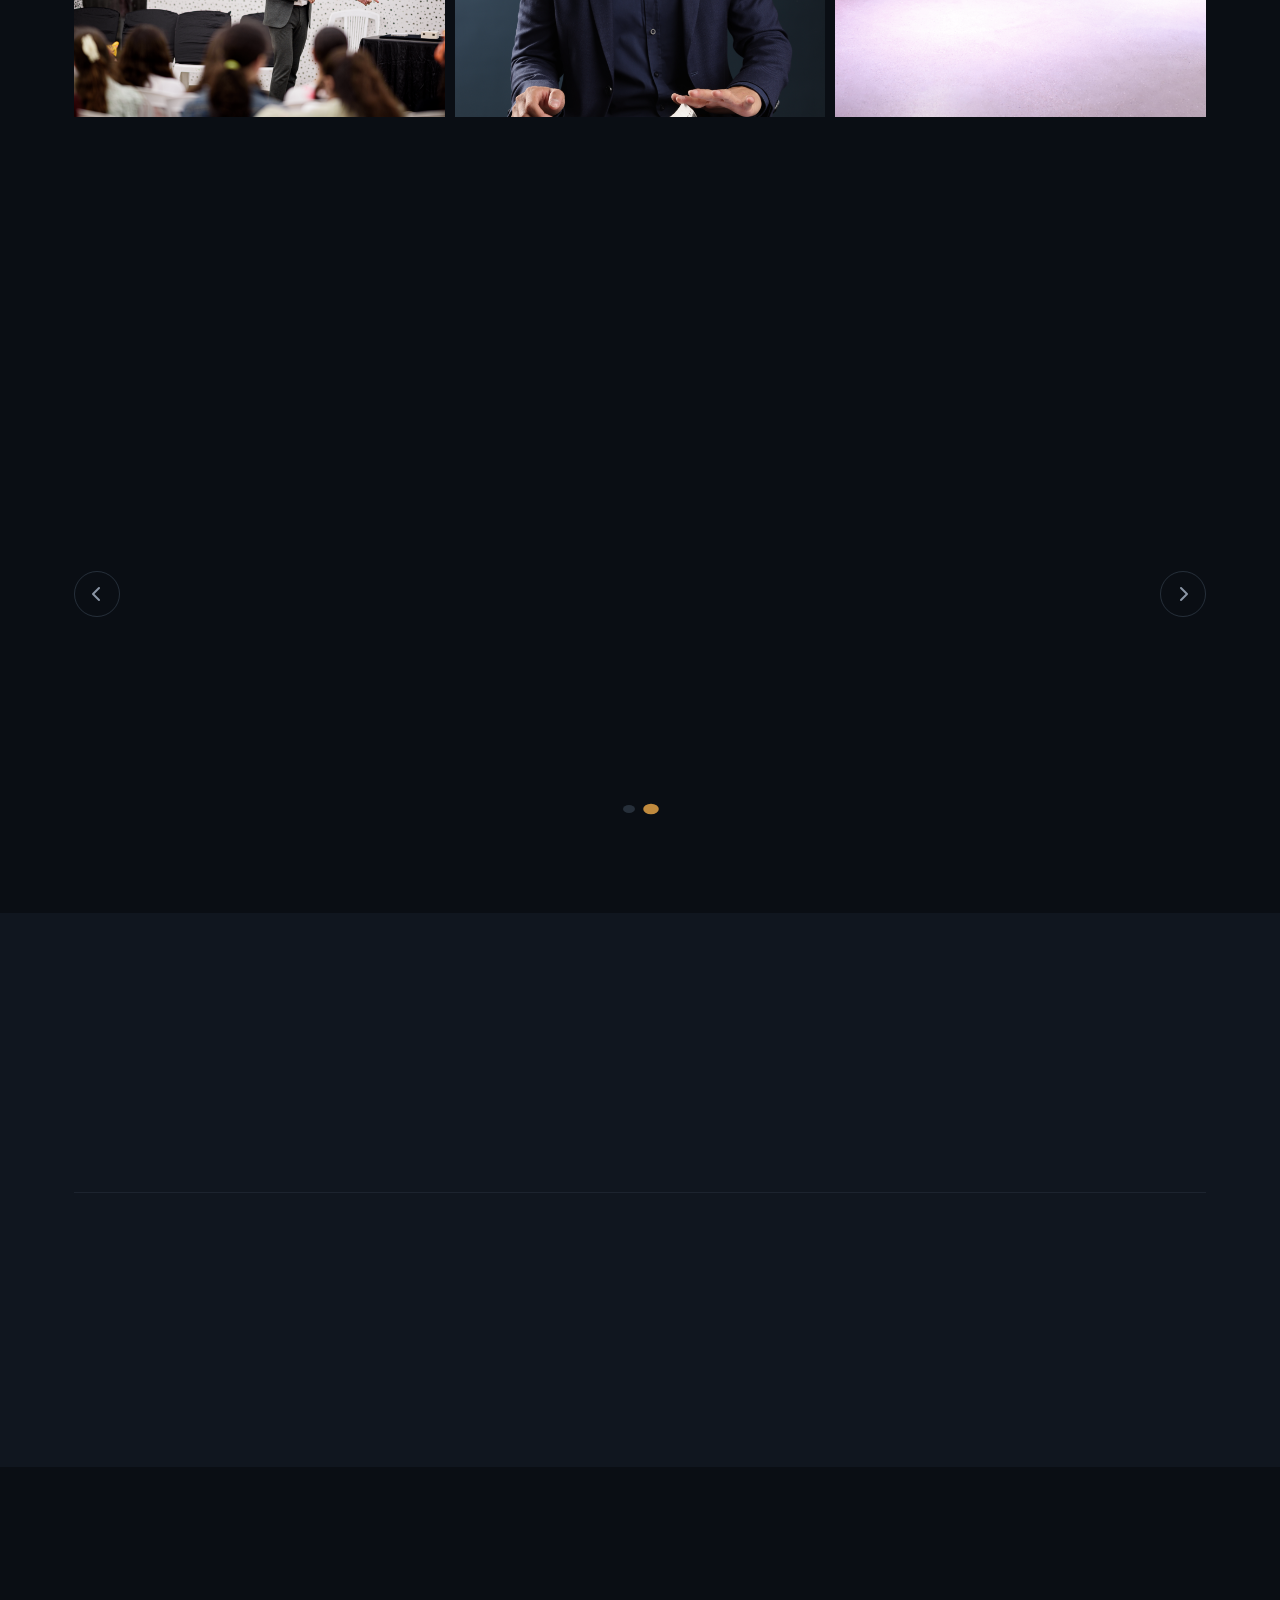
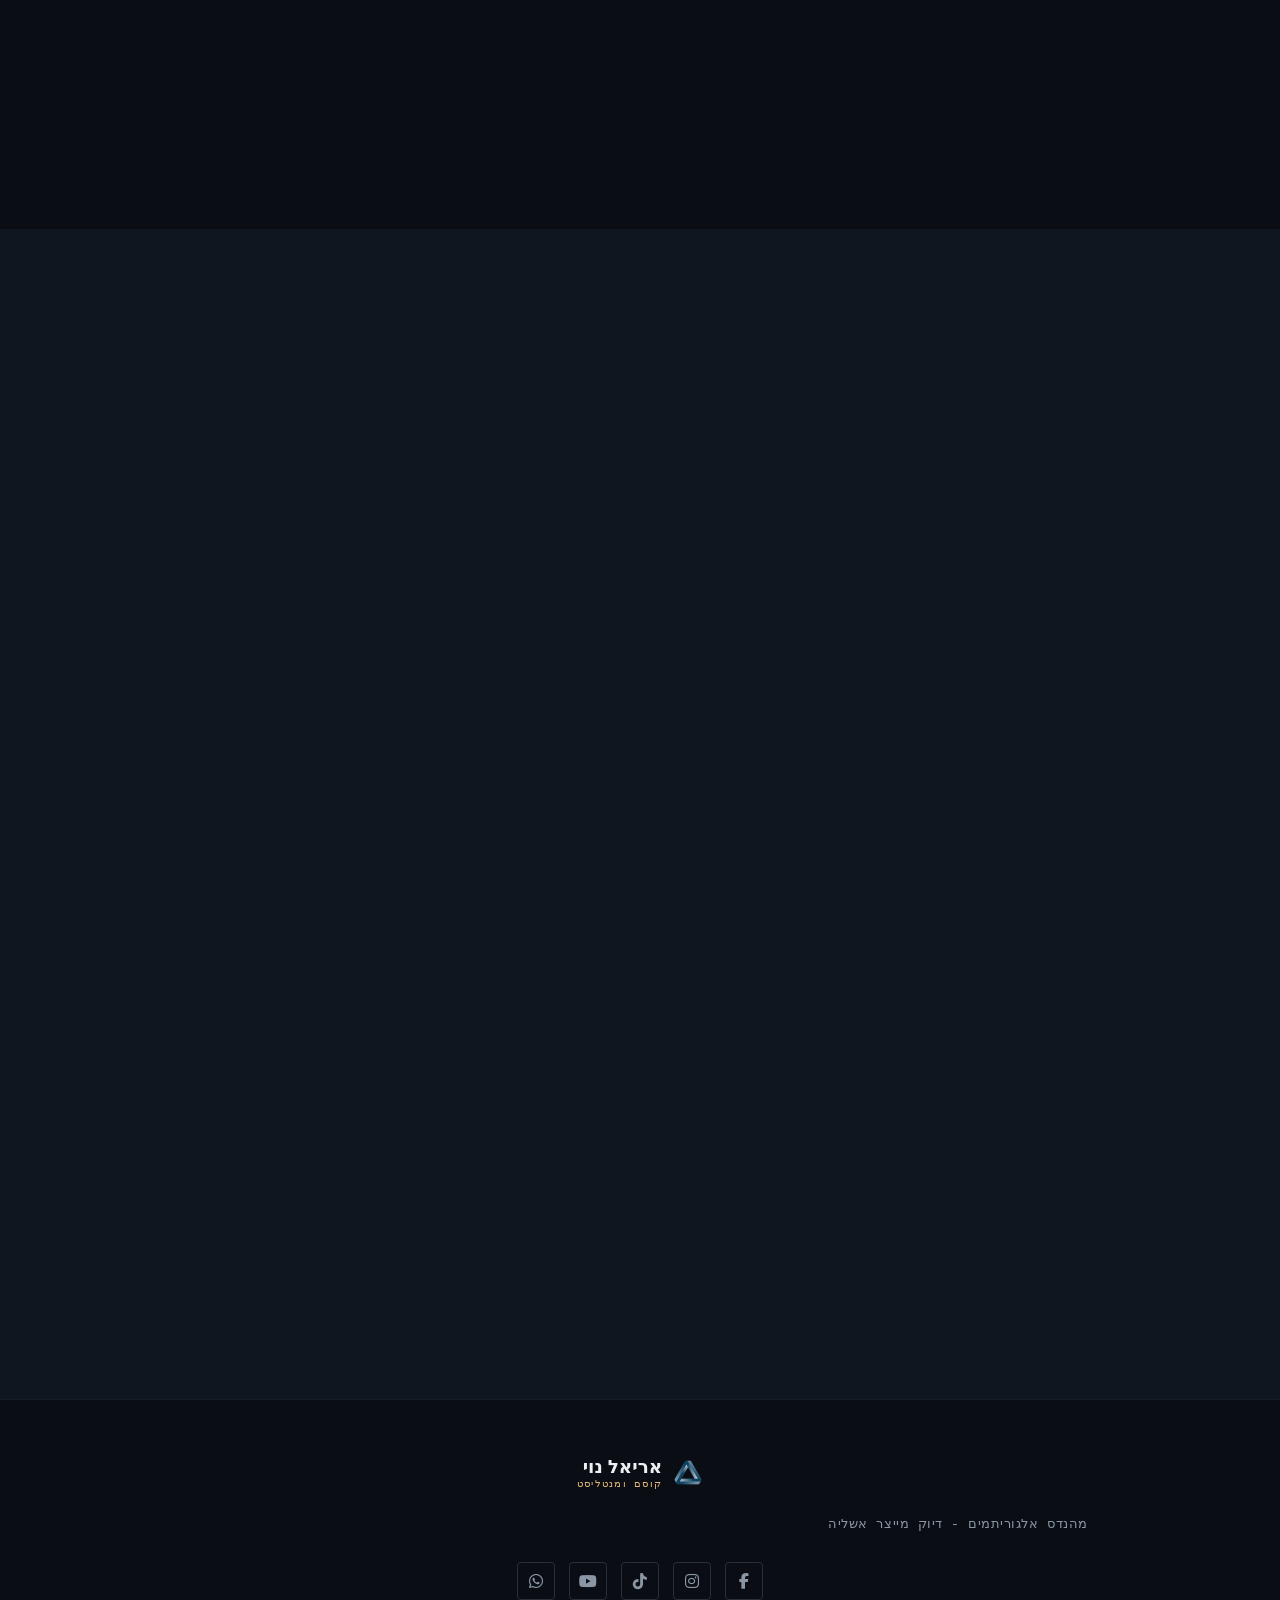
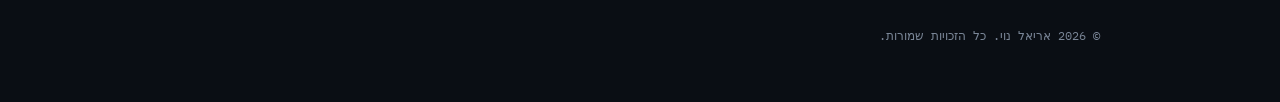
==== commit 870de629: "updated" ====
--- a/hebrew.html
+++ b/hebrew.html
@@ -558,7 +558,7 @@
                     </div>
                 </div>
 
-                <form class="contact-form" id="contactForm" method="POST" action="https://formspree.io/f/xkoqwpee" data-reveal>
+                <form class="contact-form" id="contactForm" method="POST" action="https://diwkgshzirfttqemhwjc.supabase.co/functions/v1/submit-lead" data-intake="supabase" data-reveal>
                         <input type="hidden" name="language" value="he">
                         <input type="hidden" name="submissionId" value="">
                     <h3 class="contact-form-heading">שלח לי הודעה</h3>
@@ -566,7 +566,7 @@
                     <div class="form-row">
                         <div class="form-group">
                             <label for="fullName">שם מלא <abbr title="שדה חובה">*</abbr></label>
-                            <input type="text" id="fullName" name="fullName" placeholder="השם המלא שלך" required autocomplete="name">
+                            <input type="text" id="fullName" name="fullName" maxlength="250" placeholder="השם המלא שלך" required autocomplete="name">
                         </div>
                         <div class="form-group">
                             <label for="eventType">סוג האירוע <abbr title="שדה חובה">*</abbr></label>
@@ -585,20 +585,24 @@
                     <div class="form-row">
                         <div class="form-group">
                             <label for="email">אימייל <abbr title="שדה חובה">*</abbr></label>
-                            <input type="email" id="email" name="email" placeholder="your@email.com" required autocomplete="email">
+                            <input type="email" id="email" name="email" maxlength="320" placeholder="your@email.com" required autocomplete="email">
                         </div>
                         <div class="form-group">
                             <label for="phone">טלפון <abbr title="שדה חובה">*</abbr></label>
-                            <input type="tel" id="phone" name="phone" placeholder="‎050-123-4567" required autocomplete="tel">
-                        </div>
-                    </div>
-
-                    <div class="form-group form-group--full">
+                            <input type="tel" id="phone" name="phone" maxlength="80" placeholder="‎050-123-4567" required autocomplete="tel">
+                        </div>
+                    </div>
+
+                    <div class="form-row"><div class="form-group"><label for="eventDate">תאריך האירוע (לא חובה)</label><input type="date" id="eventDate" name="eventDate"></div><div class="form-group"><label for="eventLocation">עיר / מקום האירוע (לא חובה)</label><input type="text" id="eventLocation" name="eventLocation" maxlength="250"></div></div>
+<div class="form-group"><label for="guestCount">מספר אורחים (לא חובה)</label><input type="number" id="guestCount" name="guestCount" min="1" max="100000" step="1"></div>
+<div class="form-group form-group--full">
                         <label for="message">ספר לי על האירוע שלך <abbr title="שדה חובה">*</abbr></label>
-                        <textarea id="message" name="message" rows="6" placeholder="תאריך, מיקום, מספר אורחים, ובקשות מיוחדות…" required></textarea>
-                    </div>
-
-                    <button type="submit" class="btn btn--gold btn--submit">
+                        <textarea id="message" name="message" maxlength="5000" rows="6" placeholder="תאריך, מיקום, מספר אורחים, ובקשות מיוחדות…" required></textarea>
+                    </div>
+
+                    <div class="cf-turnstile" data-sitekey="0x4AAAAAAFNABQQiM51BgqJB" data-action="lead" data-size="flexible" data-language="he" style="margin-block:16px;max-width:100%;"></div>
+<noscript><p>יש להפעיל JavaScript. אפשר לפנות בטלפון, באימייל או בוואטסאפ.</p></noscript>
+<button type="submit" class="btn btn--gold btn--submit" disabled>
                         <i class="fas fa-paper-plane"></i> שלח הודעה
                     </button>
                 </form>
@@ -628,6 +632,7 @@
         </div>
     </footer>
 
-    <script src="common.js"></script>
+    <script src="common.js?v=crm-20261004"></script>
+    <script src="https://challenges.cloudflare.com/turnstile/v0/api.js" async defer></script>
 </body>
 </html>
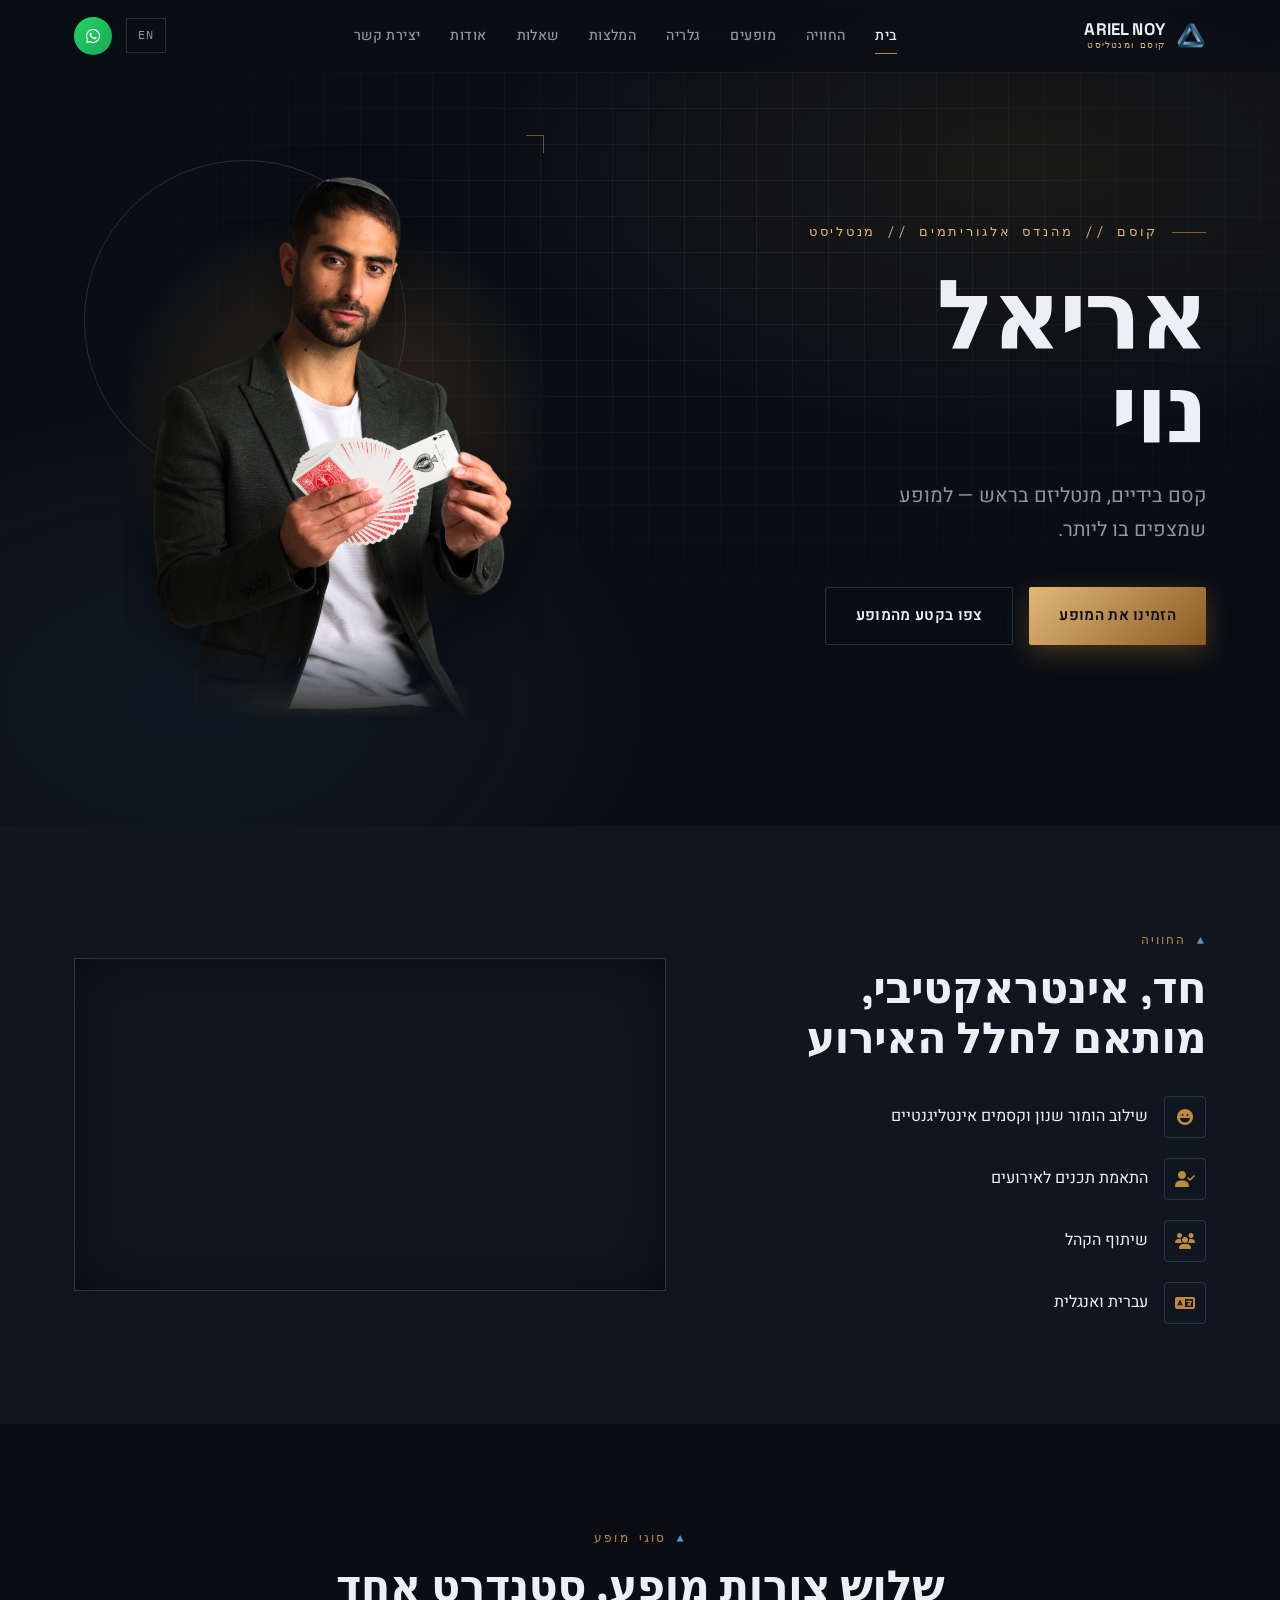
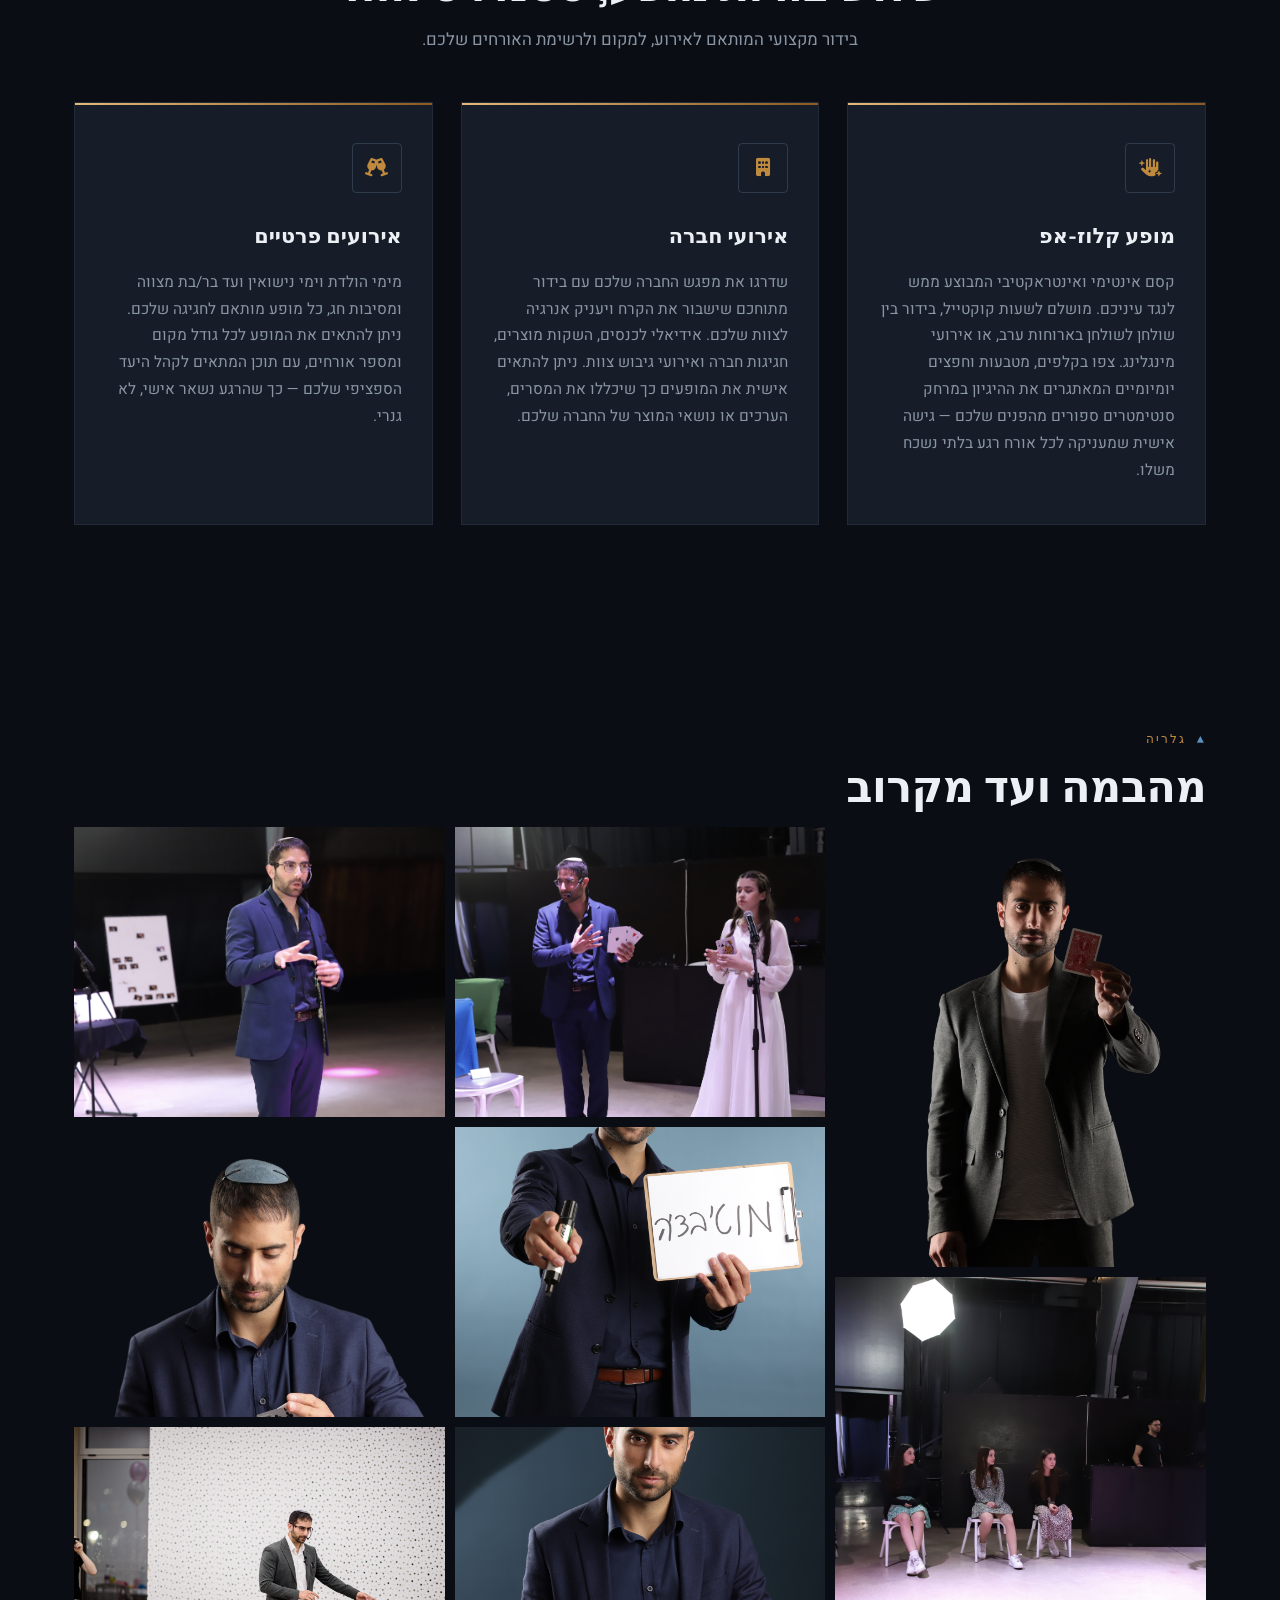
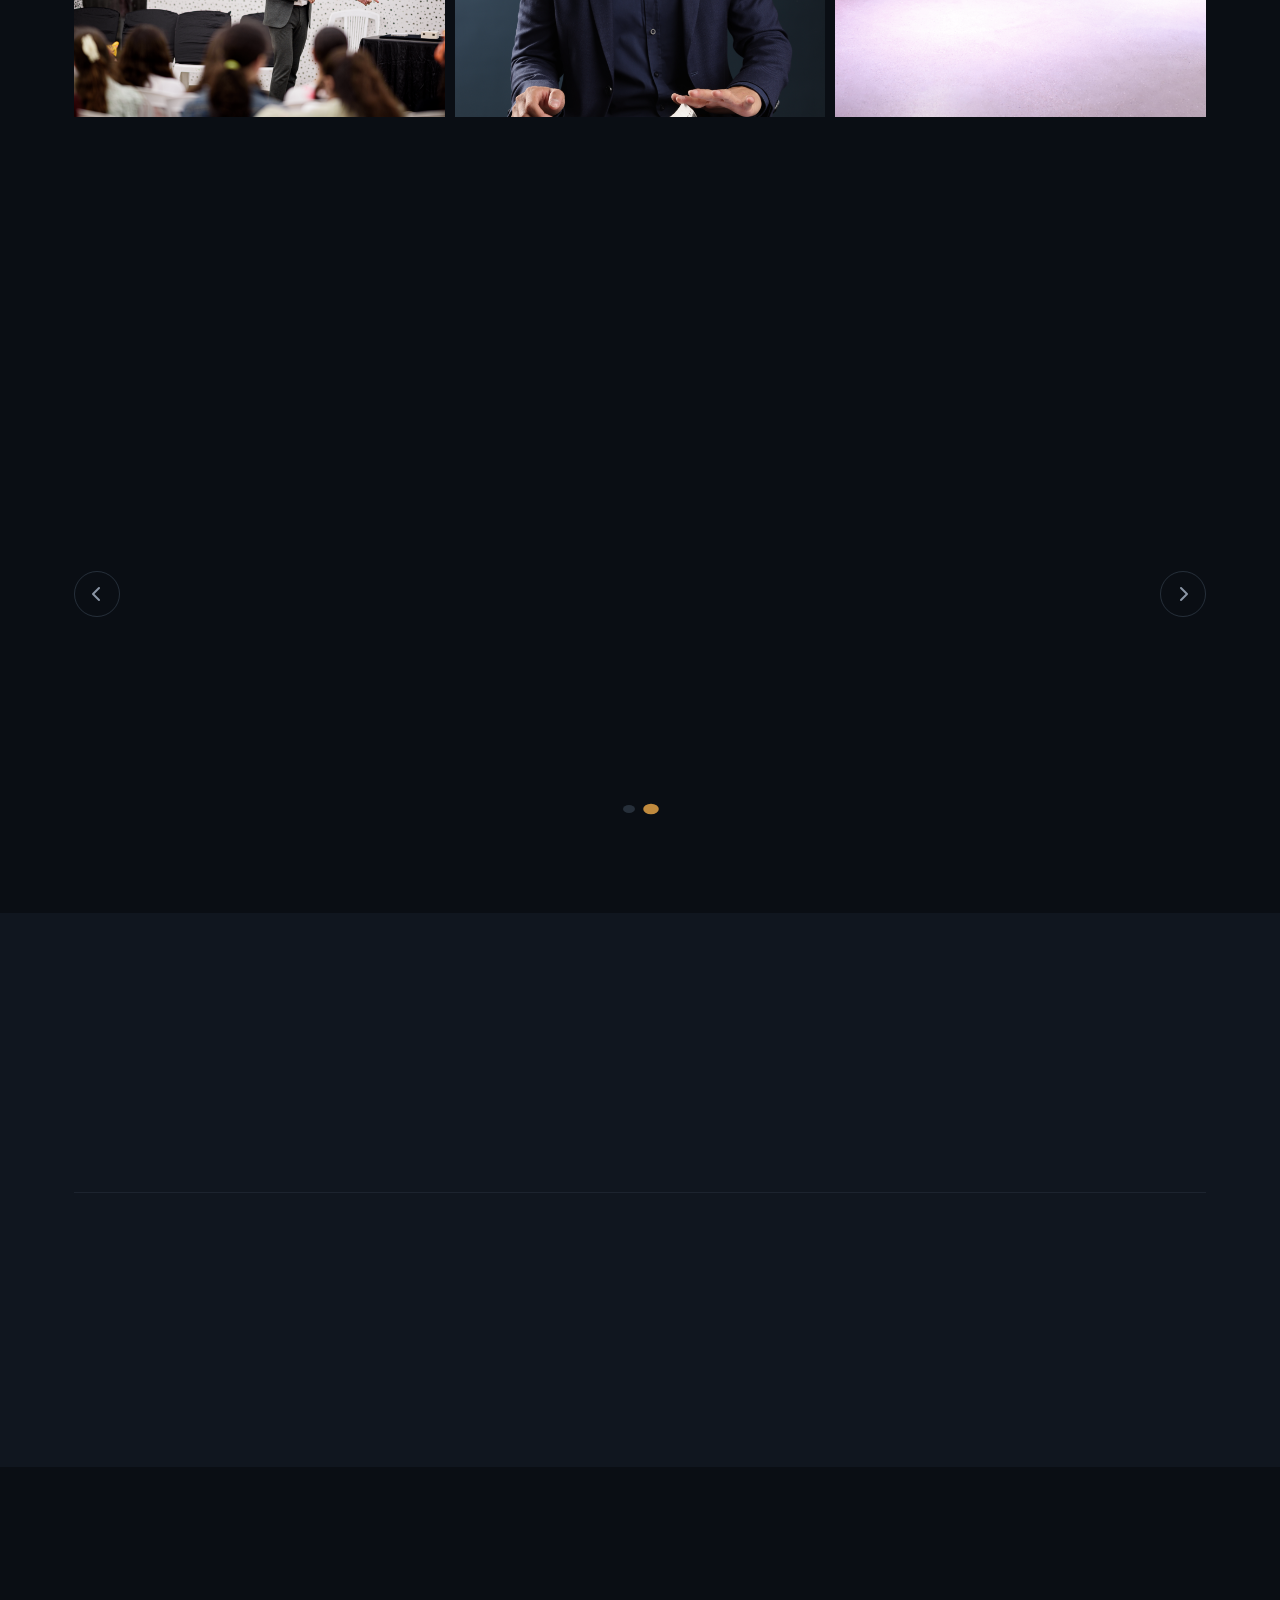
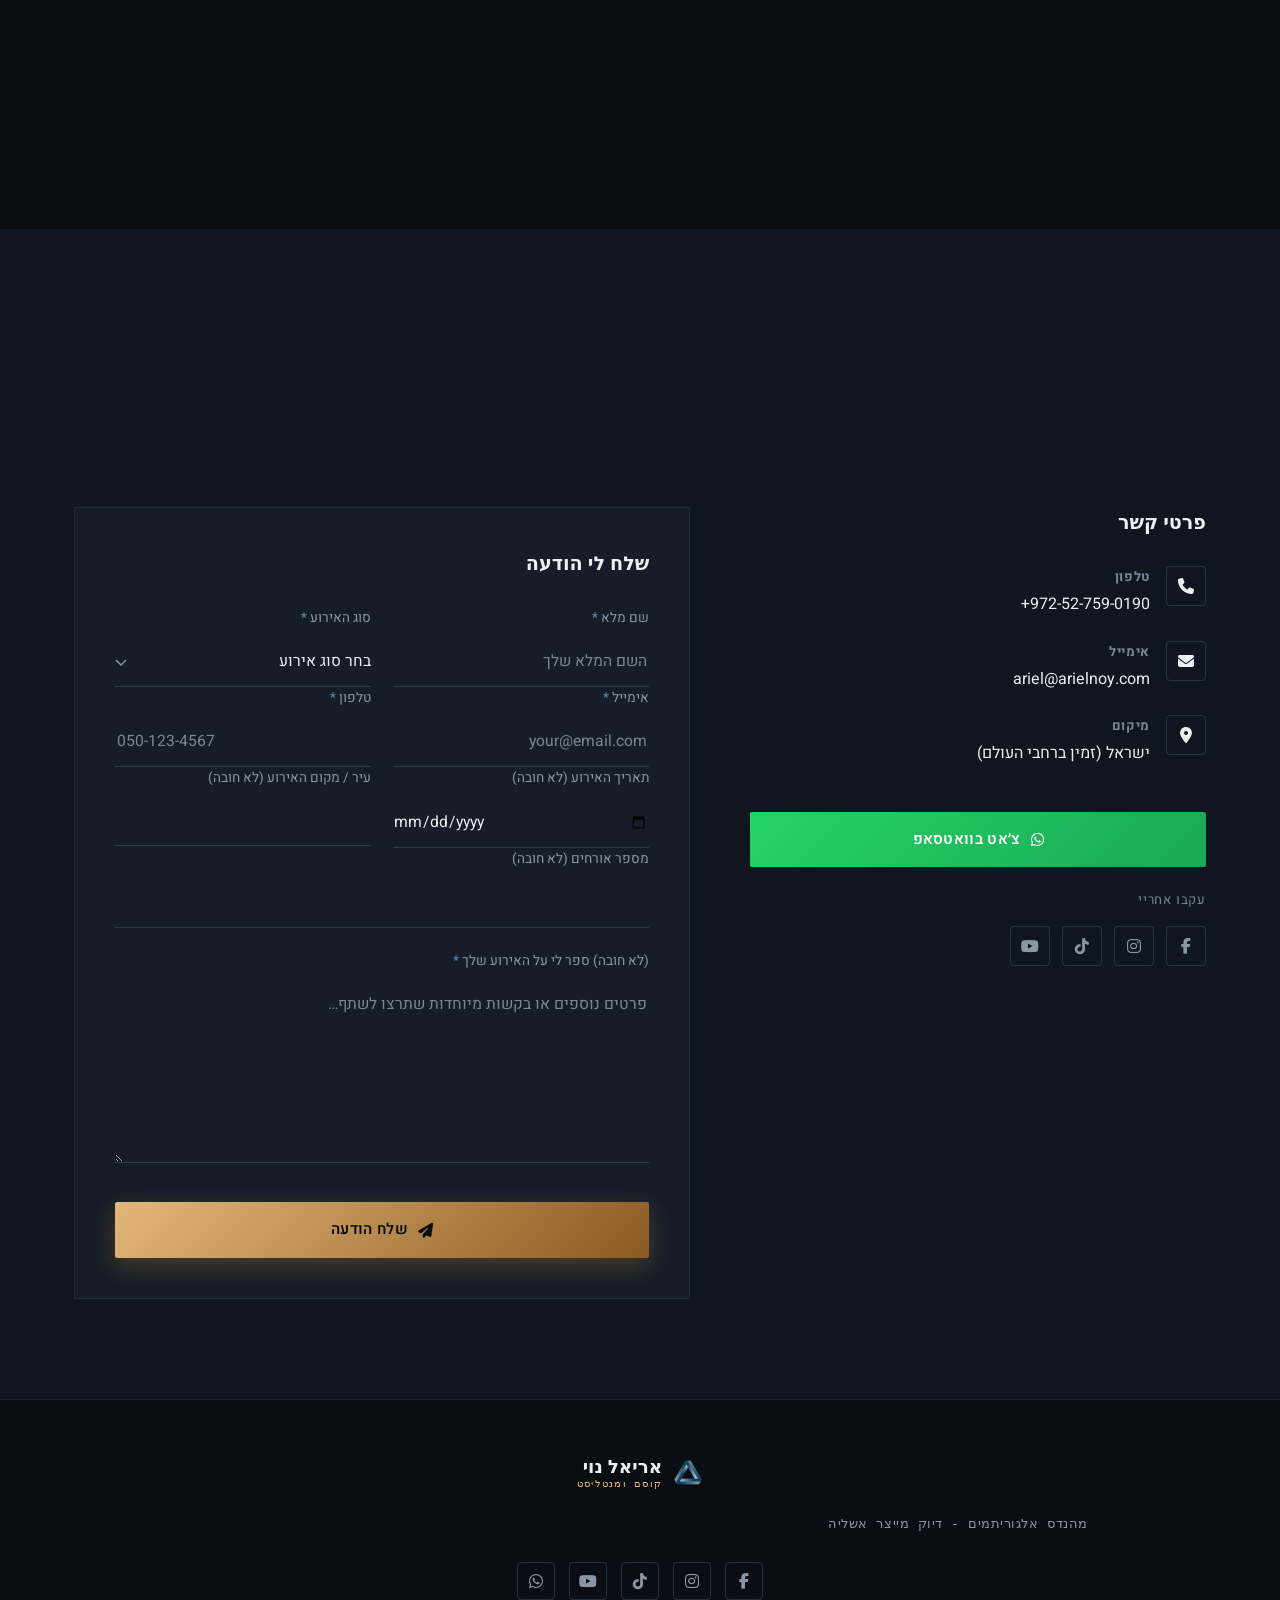
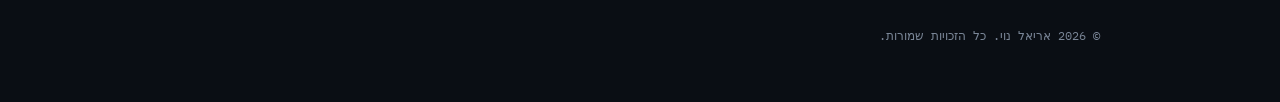
==== commit 3fd6be49: "updated" ====
--- a/hebrew.html
+++ b/hebrew.html
@@ -596,8 +596,8 @@
                     <div class="form-row"><div class="form-group"><label for="eventDate">תאריך האירוע (לא חובה)</label><input type="date" id="eventDate" name="eventDate"></div><div class="form-group"><label for="eventLocation">עיר / מקום האירוע (לא חובה)</label><input type="text" id="eventLocation" name="eventLocation" maxlength="250"></div></div>
 <div class="form-group"><label for="guestCount">מספר אורחים (לא חובה)</label><input type="number" id="guestCount" name="guestCount" min="1" max="100000" step="1"></div>
 <div class="form-group form-group--full">
-                        <label for="message">ספר לי על האירוע שלך <abbr title="שדה חובה">*</abbr></label>
-                        <textarea id="message" name="message" maxlength="5000" rows="6" placeholder="תאריך, מיקום, מספר אורחים, ובקשות מיוחדות…" required></textarea>
+                        <label for="message">(לא חובה) ספר לי על האירוע שלך  <abbr title="שדה חובה">*</abbr></label>
+                        <textarea id="message" name="message" maxlength="5000" rows="6" placeholder="פרטים נוספים או בקשות מיוחדות שתרצו לשתף…" required></textarea>
                     </div>
 
                     <div class="cf-turnstile" data-sitekey="0x4AAAAAAFNABQQiM51BgqJB" data-action="lead" data-size="flexible" data-language="he" style="margin-block:16px;max-width:100%;"></div>
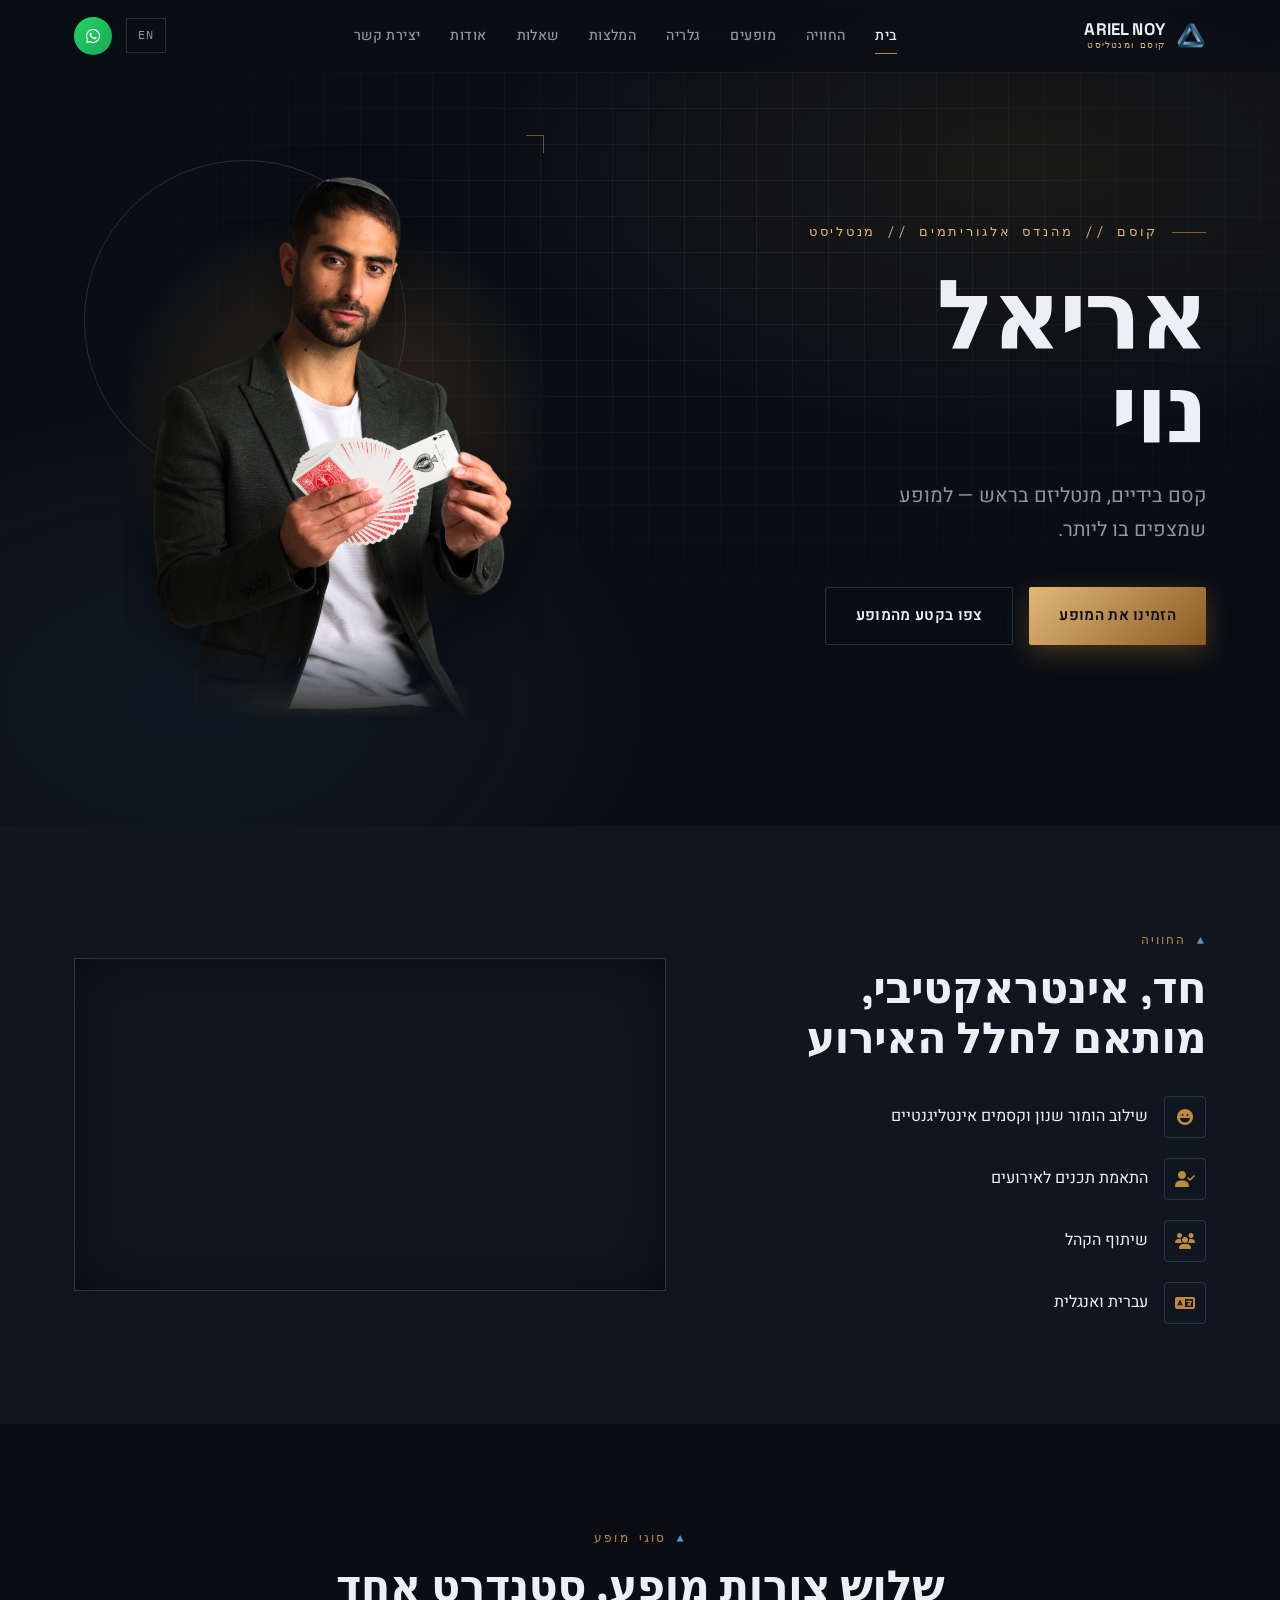
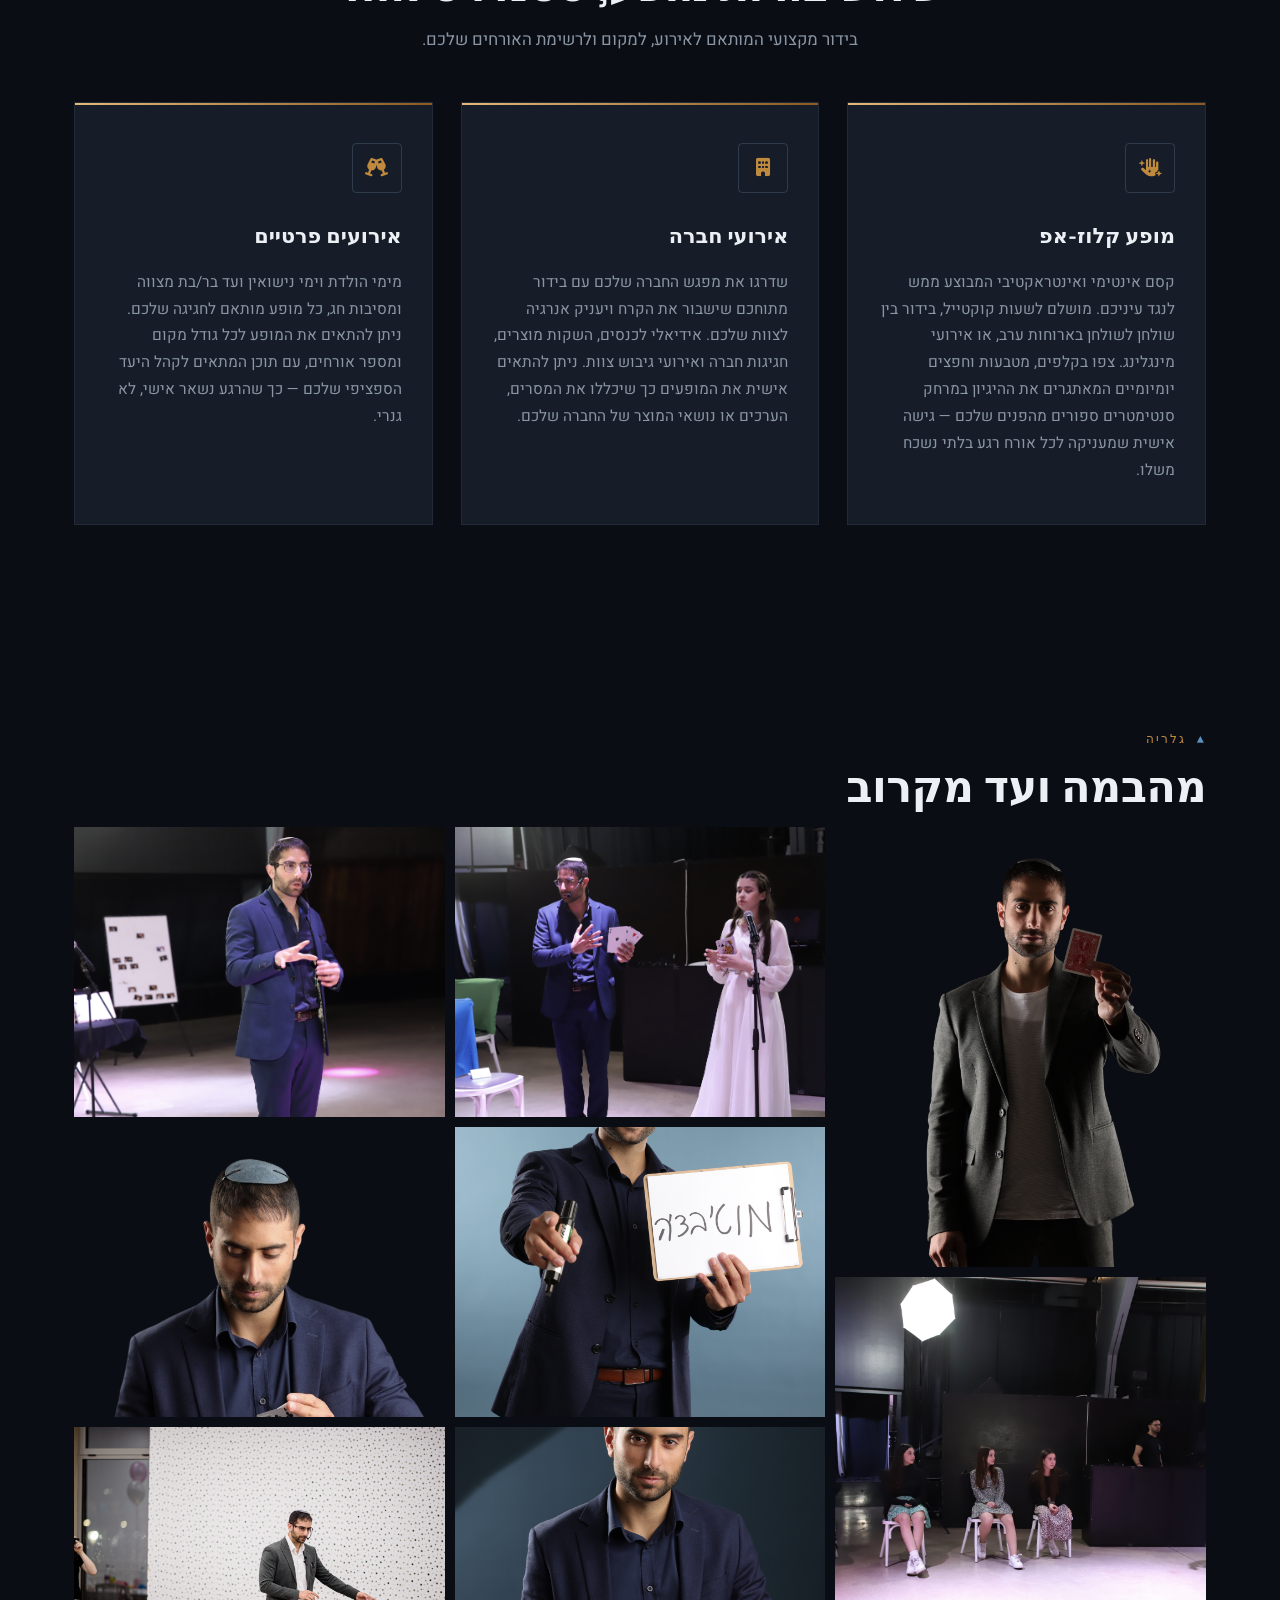
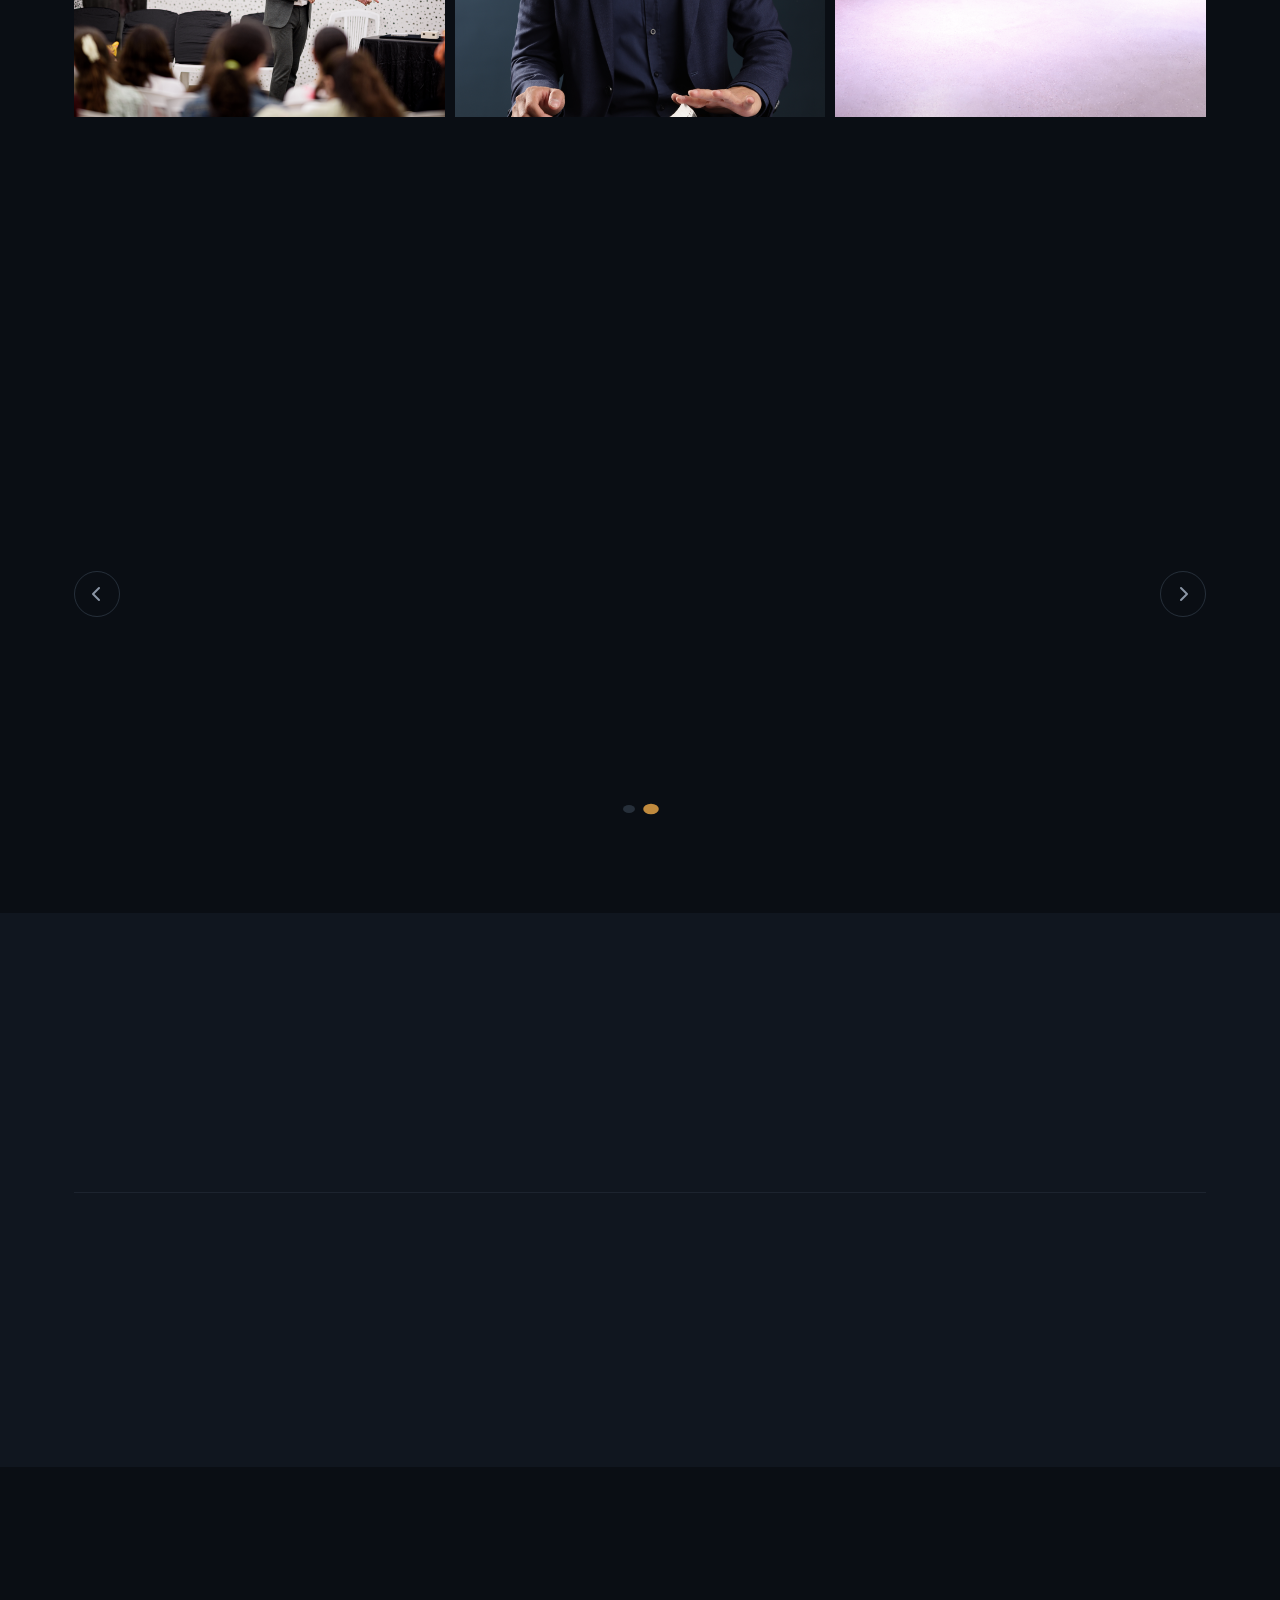
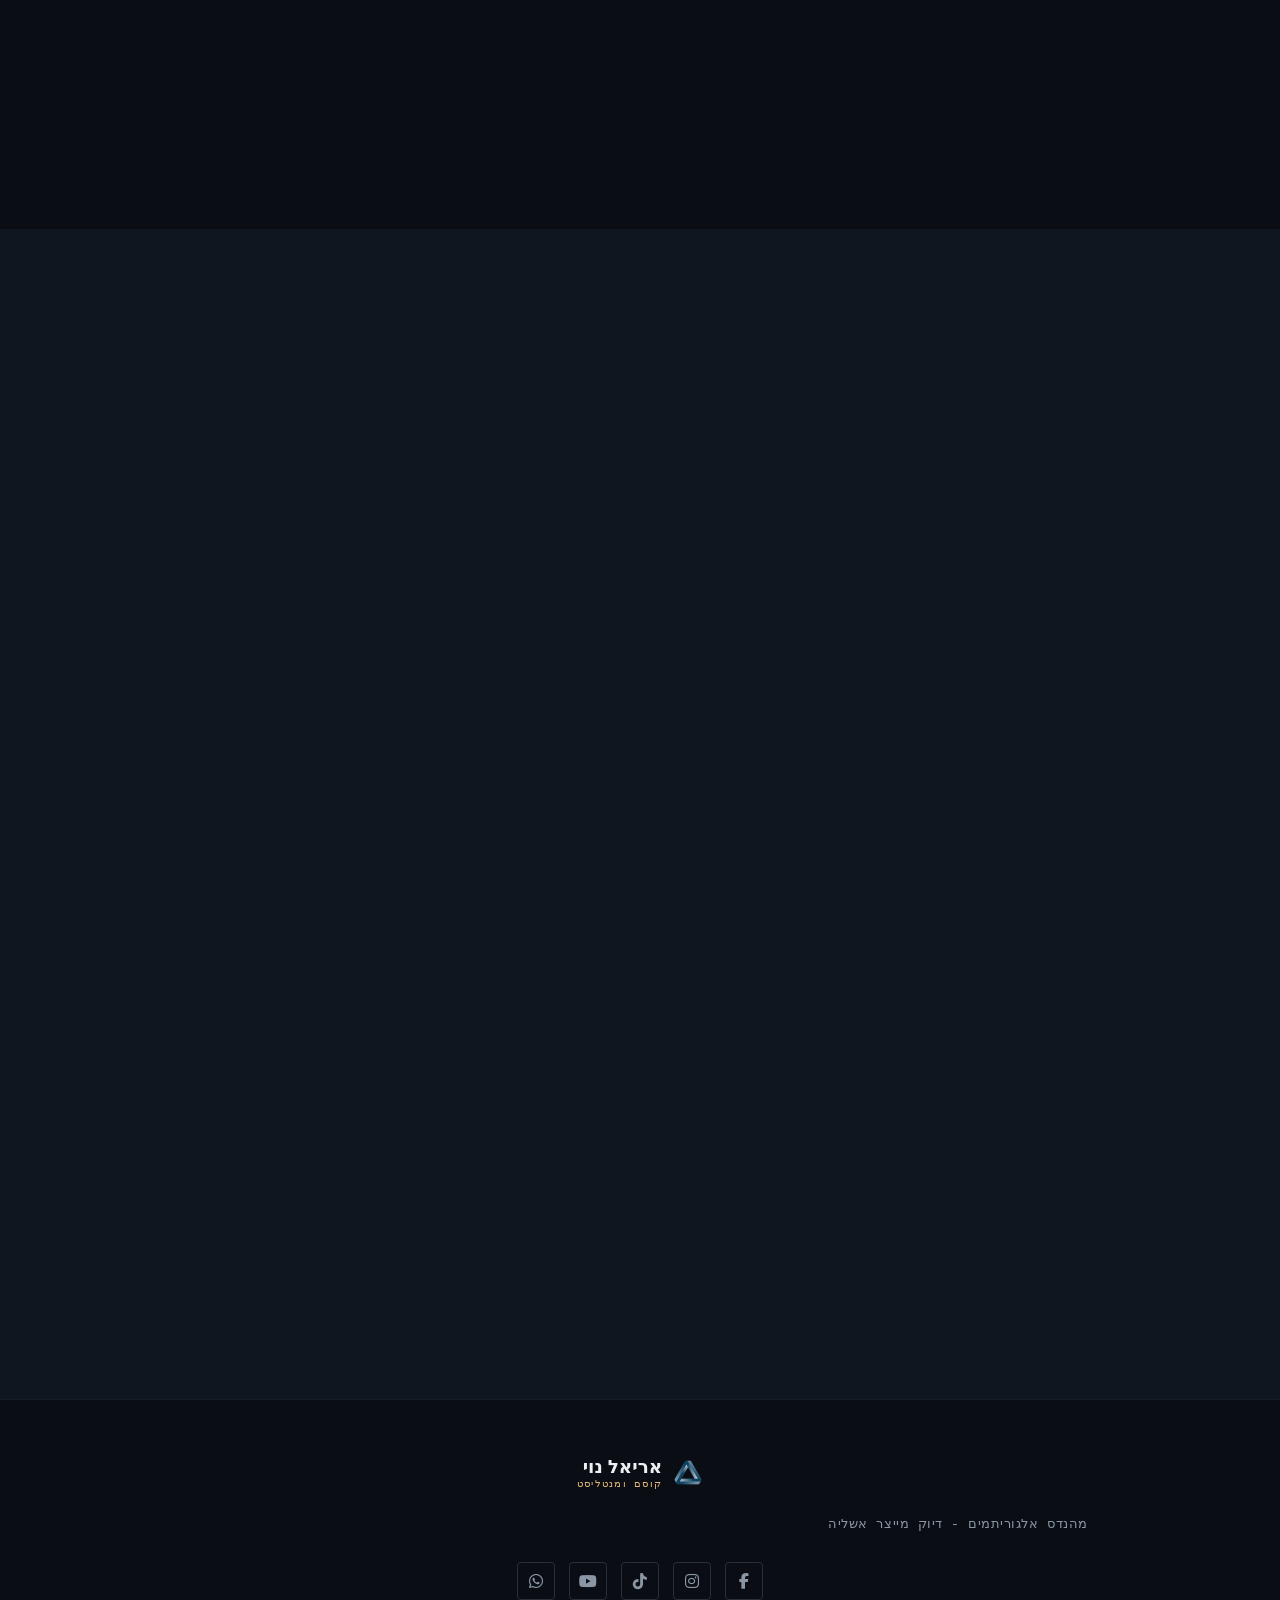
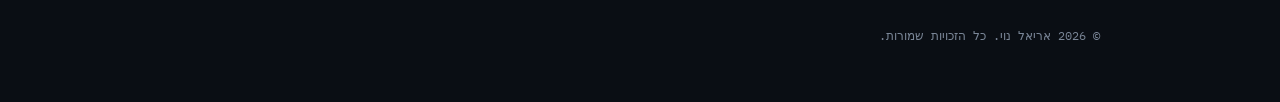
==== commit 9878b944: "updated" ====
--- a/hebrew.html
+++ b/hebrew.html
@@ -596,7 +596,7 @@
                     <div class="form-row"><div class="form-group"><label for="eventDate">תאריך האירוע (לא חובה)</label><input type="date" id="eventDate" name="eventDate"></div><div class="form-group"><label for="eventLocation">עיר / מקום האירוע (לא חובה)</label><input type="text" id="eventLocation" name="eventLocation" maxlength="250"></div></div>
 <div class="form-group"><label for="guestCount">מספר אורחים (לא חובה)</label><input type="number" id="guestCount" name="guestCount" min="1" max="100000" step="1"></div>
 <div class="form-group form-group--full">
-                        <label for="message">(לא חובה) ספר לי על האירוע שלך  <abbr title="שדה חובה">*</abbr></label>
+                        <label for="message">(לא חובה) ספר לי על האירוע שלך </label>
                         <textarea id="message" name="message" maxlength="5000" rows="6" placeholder="פרטים נוספים או בקשות מיוחדות שתרצו לשתף…" required></textarea>
                     </div>
 
--- a/base.css
+++ b/base.css
@@ -937,3 +937,24 @@
         transform: none;
     }
 }
+
+
+/* Date field: light calendar control and brand-gold interaction */
+#eventDate {
+    color-scheme: dark;
+    transition: border-color 0.2s ease, box-shadow 0.2s ease;
+}
+
+#eventDate::-webkit-calendar-picker-indicator {
+    filter: brightness(0) invert(1);
+    opacity: 1;
+    cursor: pointer;
+    padding: 6px;
+}
+
+#eventDate:focus,
+#eventDate:active {
+    border-color: var(--gold);
+    box-shadow: 0 0 0 3px var(--gold-glow),
+                0 0 16px var(--gold-glow);
+}
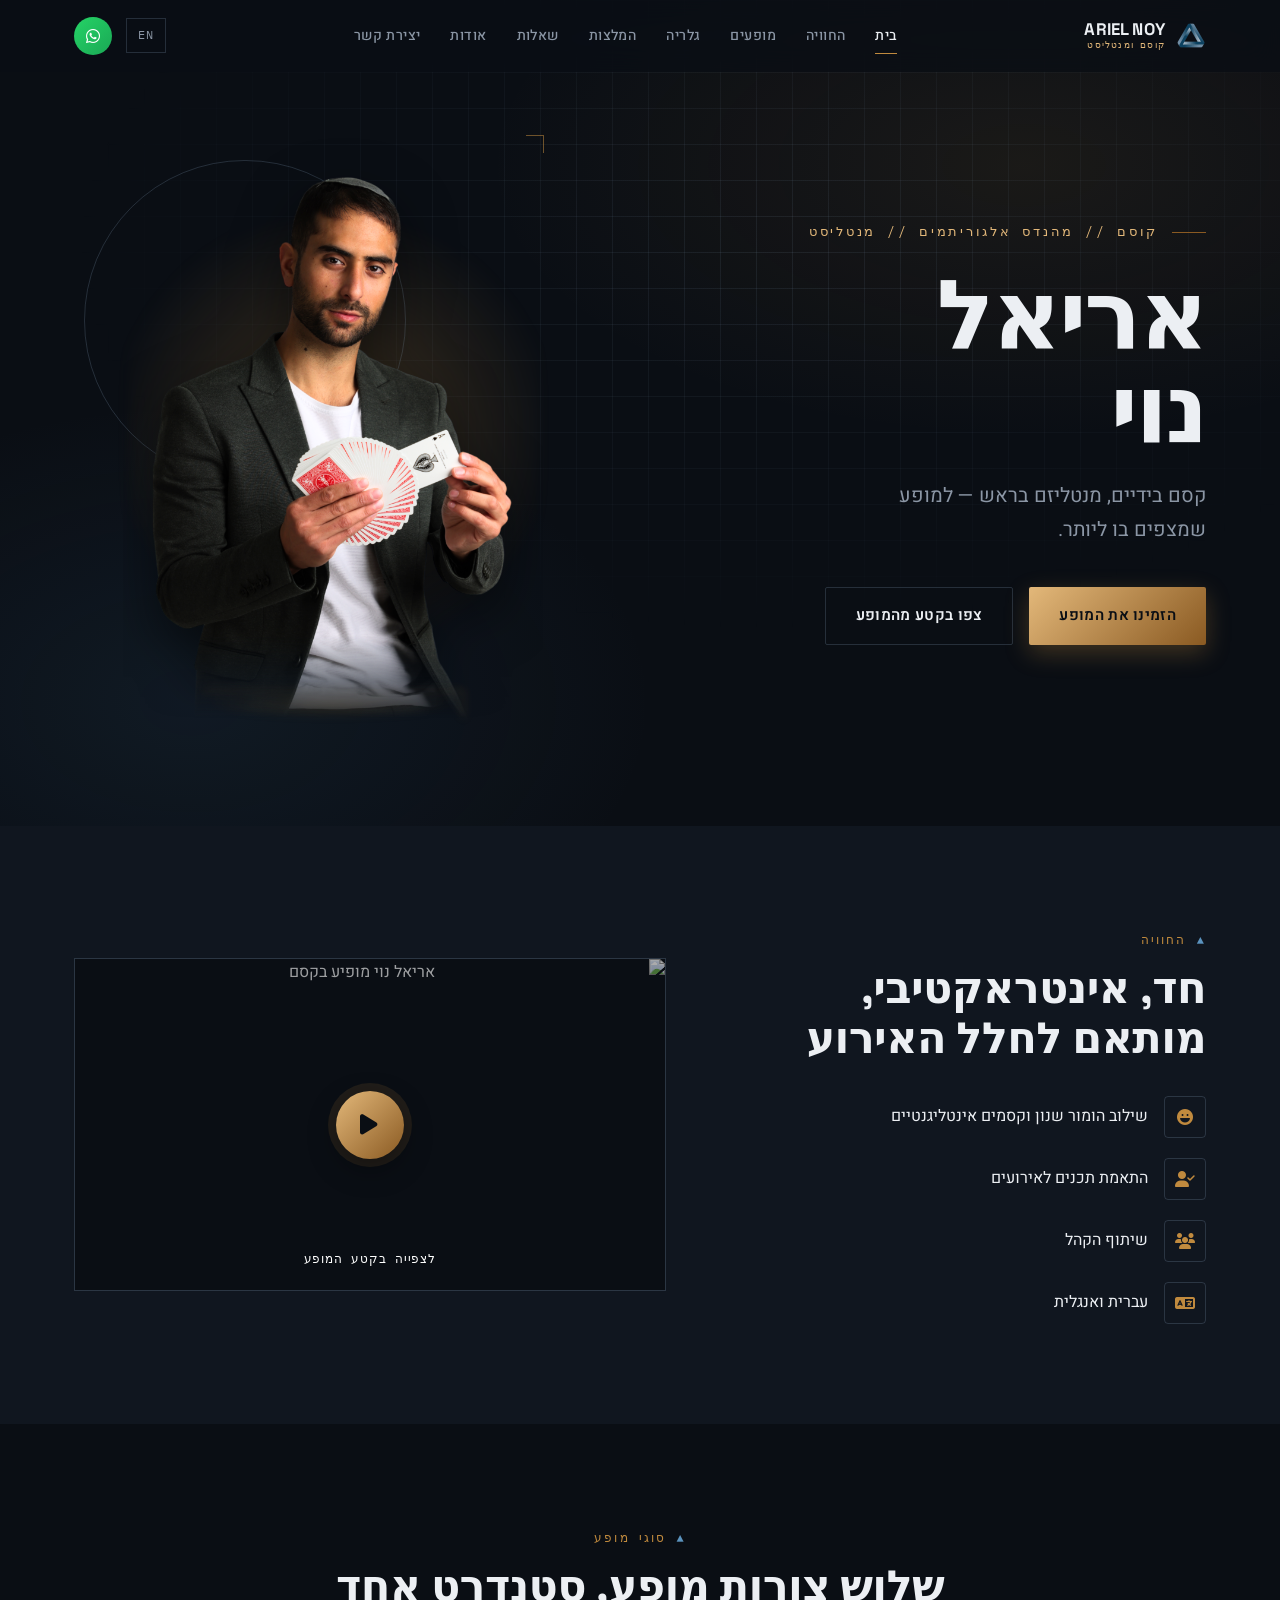
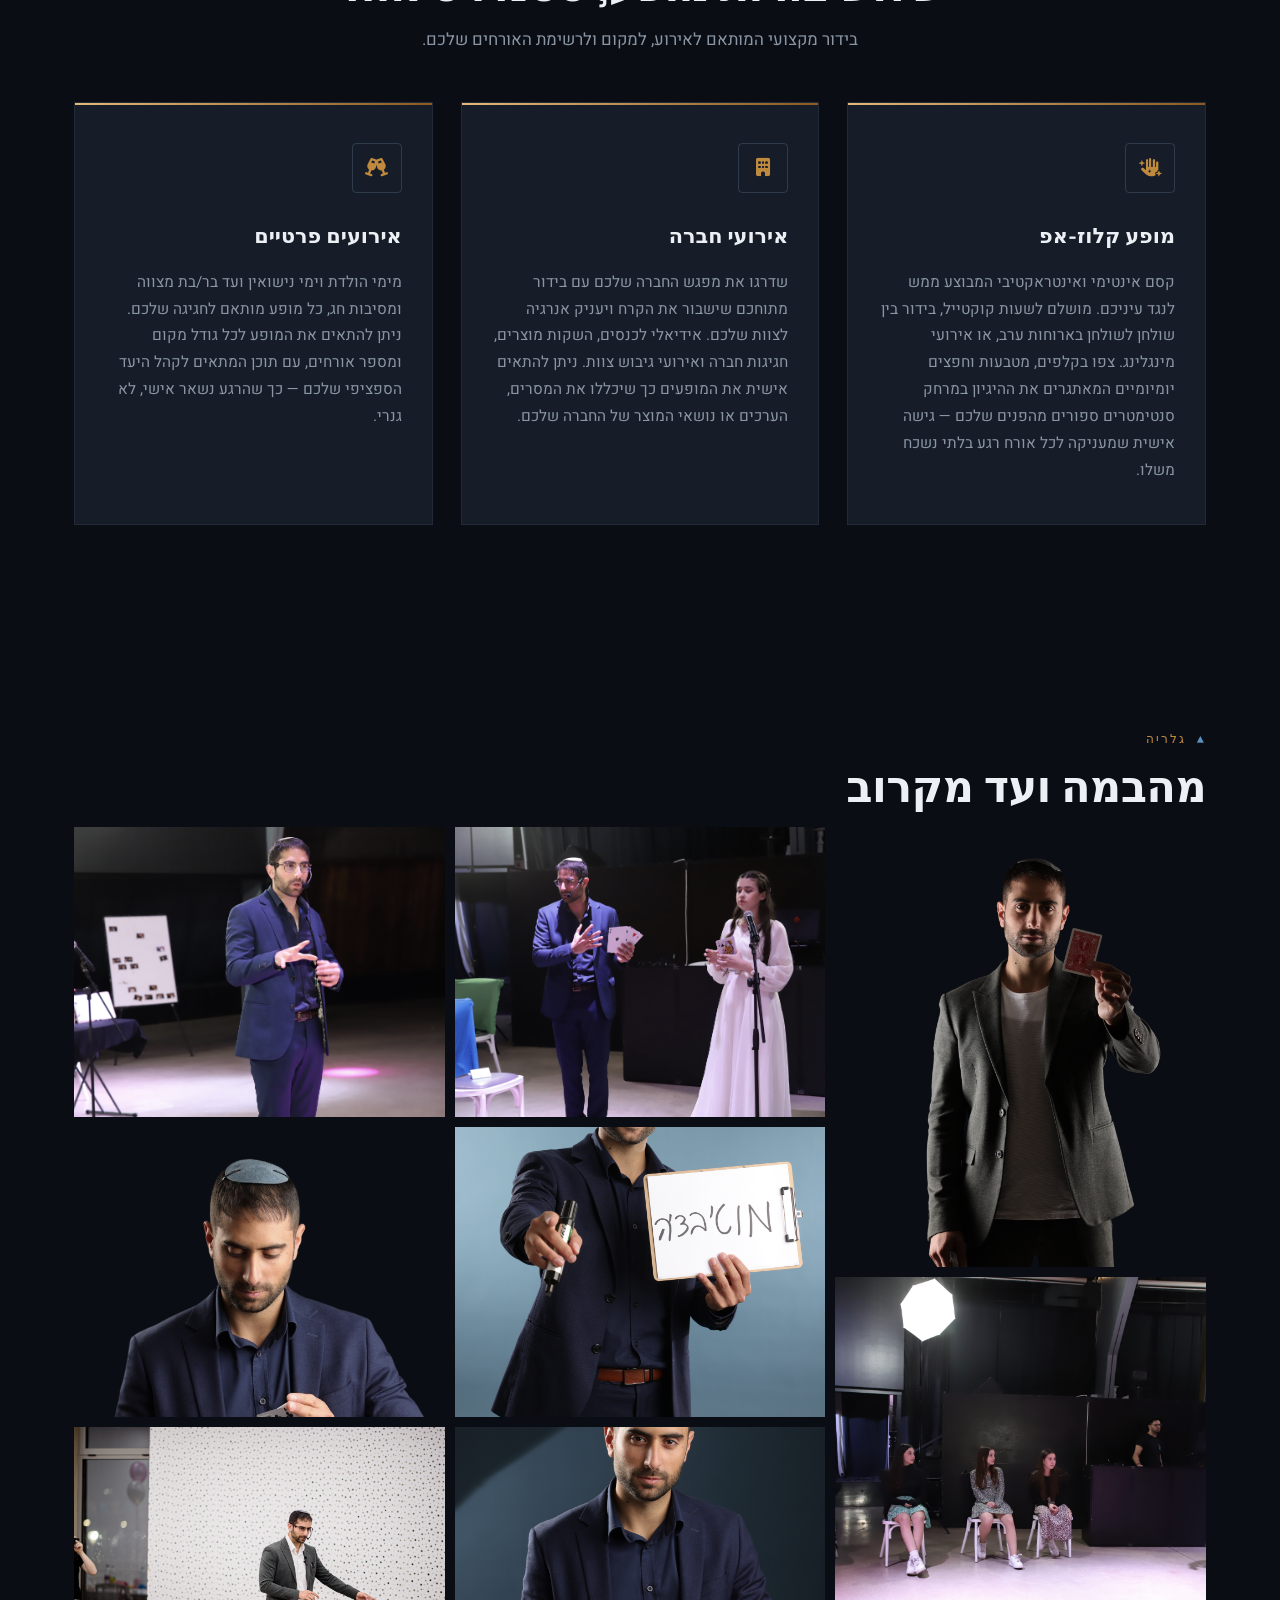
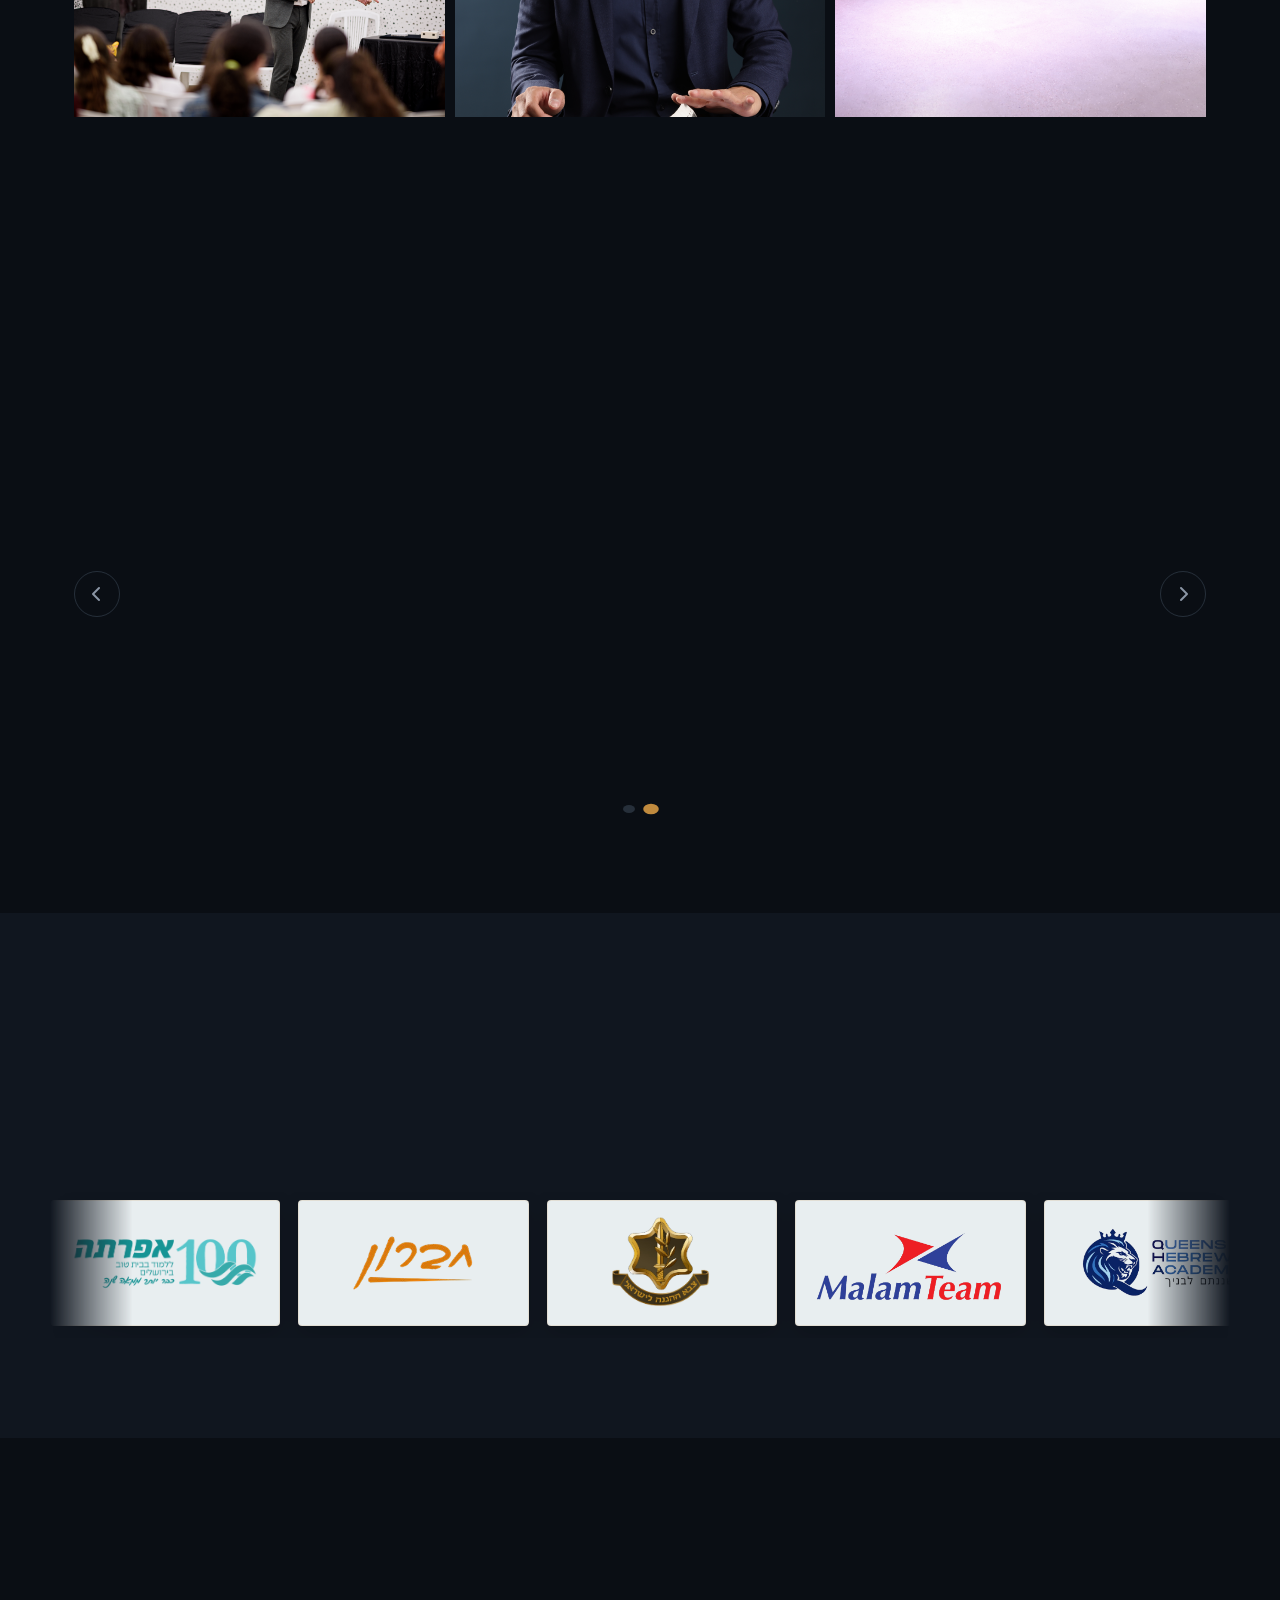
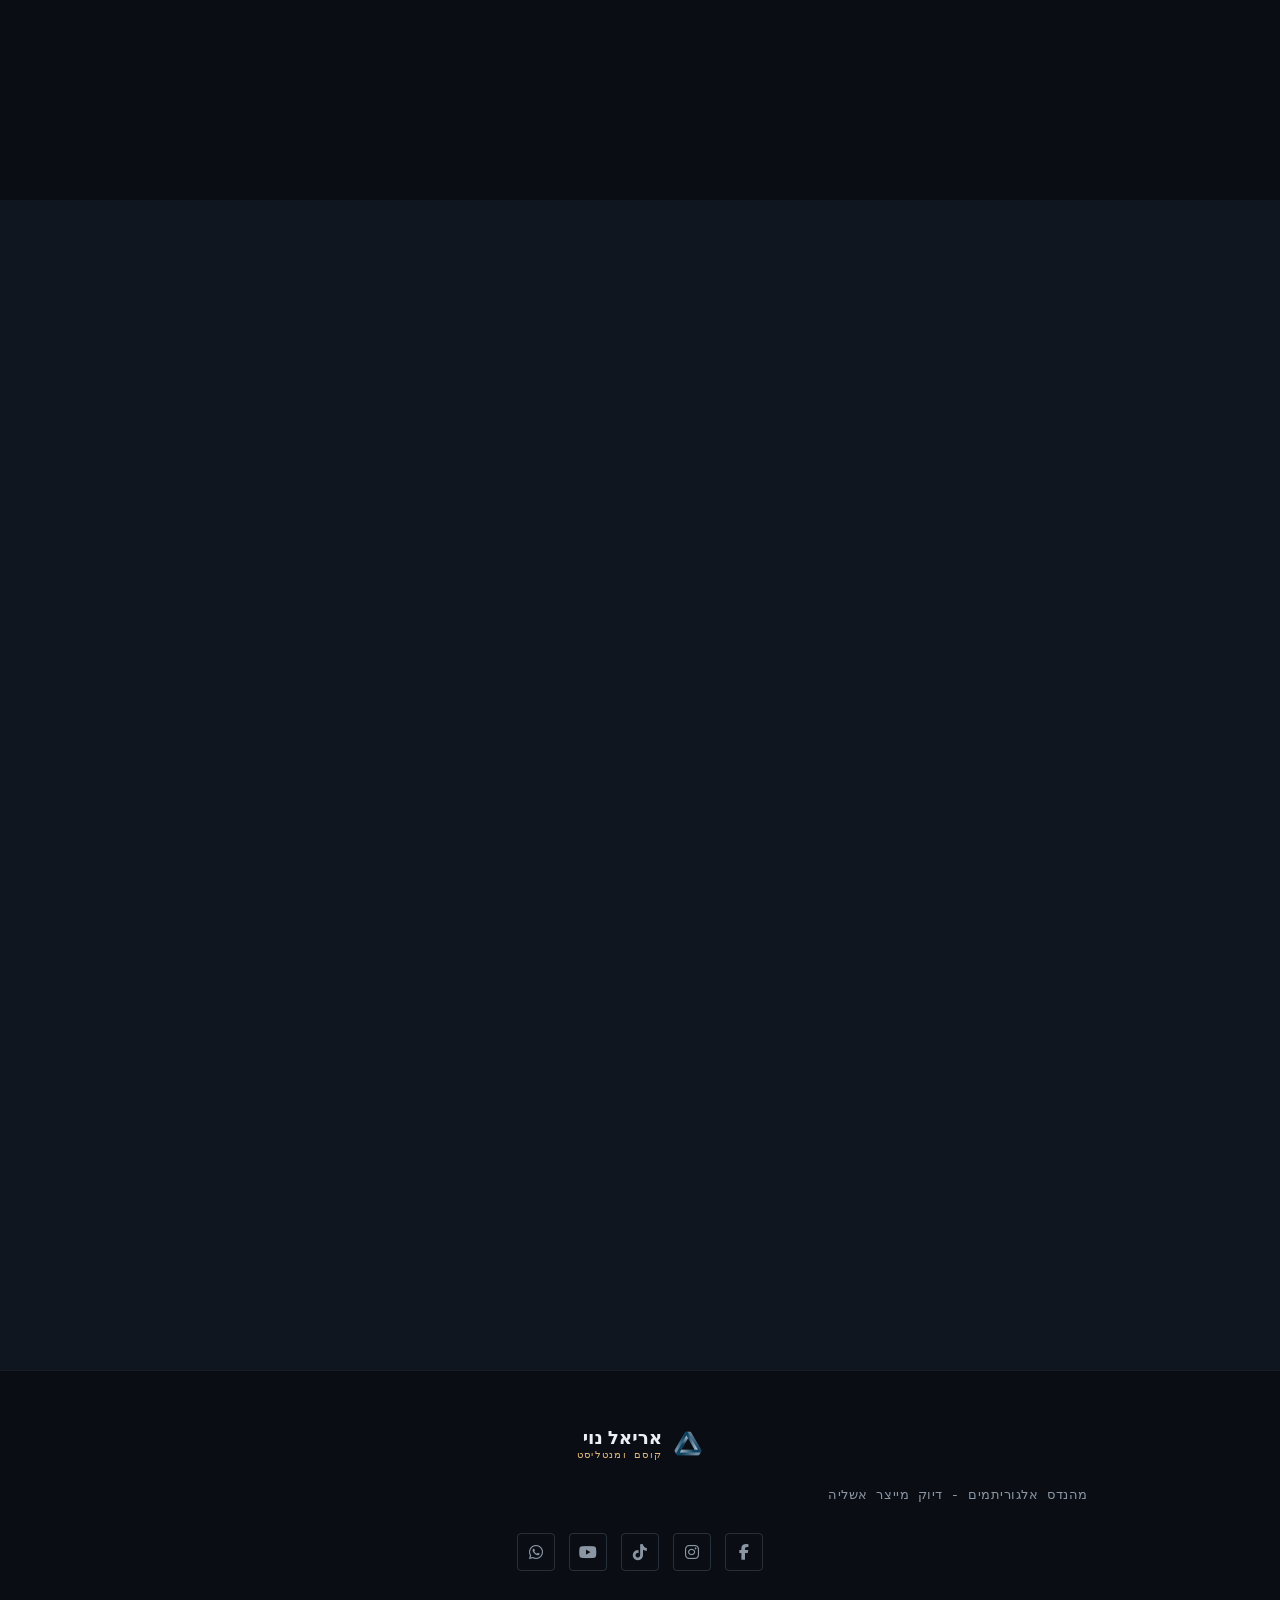
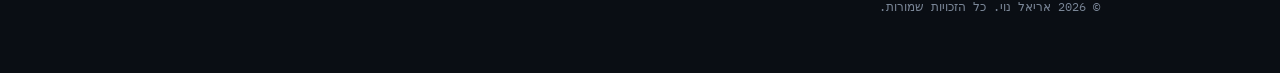
==== commit a886f8ff: "updated" ====
--- a/hebrew.html
+++ b/hebrew.html
@@ -126,13 +126,11 @@
 
                 <div class="experience-video" data-reveal>
                     <div class="video-wrapper">
-                        <iframe
-                            src="https://youtu.be/vUmVnduBFHs"
-                            title="אריאל נוי – קטע מופע קסם"
-                            frameborder="0"
-                            allow="accelerometer; autoplay; clipboard-write; encrypted-media; gyroscope; picture-in-picture"
-                            allowfullscreen loading="lazy">
-                        </iframe>
+                        <button class="video-launch" type="button" data-video-id="vUmVnduBFHs" data-video-title="אריאל נוי – קטע מופע קסם">
+                            <img src="https://i.ytimg.com/vi/vUmVnduBFHs/hqdefault.jpg" alt="אריאל נוי מופיע בקסם" loading="lazy">
+                            <span class="video-launch__play" aria-hidden="true"><i class="fas fa-play"></i></span>
+                            <span class="video-launch__label">לצפייה בקטע המופע</span>
+                        </button>
                     </div>
                 </div>
             </div>
@@ -148,7 +146,8 @@
                 <p class="section-subtitle">בידור מקצועי המותאם לאירוע, למקום ולרשימת האורחים שלכם.</p>
             </div>
 
-            <div class="shows-grid" id="showsGrid" data-reveal>
+            <div class="shows-carousel-viewport">
+                <div class="shows-grid" id="showsGrid" data-reveal>
                 <article class="show-card">
                     <div class="show-card-accent"></div>
                     <div class="show-card-icon"><i class="fas fa-hand-sparkles"></i></div>
@@ -169,6 +168,7 @@
                     <h3 class="show-card-title">אירועים פרטיים</h3>
                     <p class="show-card-body">מימי הולדת וימי נישואין ועד בר/בת מצווה ומסיבות חג, כל מופע מותאם לחגיגה שלכם. ניתן להתאים את המופע לכל גודל מקום ומספר אורחים, עם תוכן המתאים לקהל היעד הספציפי שלכם — כך שהרגע נשאר אישי, לא גנרי.</p>
                 </article>
+                </div>
             </div>
 
             <div class="carousel-dots" id="showsDots" aria-label="ניווט מופעים">
@@ -285,6 +285,16 @@
                             </footer>
                         </blockquote>
 
+                        <!-- המלצה זמנית — יש להחליף בהמלצה אמיתית לפני פרסום. -->
+                        <blockquote class="testimonial-card">
+                            <i class="fas fa-quote-right testimonial-quote" aria-hidden="true"></i>
+                            <p>״[המלצה זמנית] התהליך כולו היה נעים, מקצועי ומדויק. המופע חיבר בין האורחים והוסיף לאירוע אנרגיה מיוחדת שנשארה איתנו גם אחרי שהערב הסתיים.״</p>
+                            <footer class="testimonial-author">
+                                <strong>לקוח לדוגמה</strong>
+                                <span>מארח אירוע — להחליף לפני הפרסום</span>
+                            </footer>
+                        </blockquote>
+
                     </div>
                 </div>
 
@@ -305,22 +315,26 @@
                 <h2 class="section-title">בין לקוחותינו</h2>
                 <p class="section-subtitle">גאה לבדר צוותים ואורחים בחברות המובילות הללו</p>
             </div>
-            <ul class="clients-grid" data-reveal>
-                <li class="client-item"><span>Google</span></li>
-                <li class="client-item"><span>Microsoft</span></li>
-                <li class="client-item"><span>Intel</span></li>
-                <li class="client-item"><span>Amazon</span></li>
-                <li class="client-item"><span>Facebook</span></li>
-                <li class="client-item"><span>Wix</span></li>
-                <li class="client-item"><span>Mobileye</span></li>
-                <li class="client-item"><span>Google</span></li>
-                <li class="client-item"><span>Microsoft</span></li>
-                <li class="client-item"><span>Intel</span></li>
-                <li class="client-item"><span>Amazon</span></li>
-                <li class="client-item"><span>Facebook</span></li>
-                <li class="client-item"><span>Wix</span></li>
-                <li class="client-item"><span>Mobileye</span></li>
-            </ul>
+            <div class="clients-marquee" dir="ltr" role="region" aria-label="ארגונים שאריאל הופיע עבורם">
+                <div class="clients-track">
+                    <ul class="clients-group">
+                        <li class="client-item"><img class="client-logo client-logo--efrata" src="logos/removeBG/efrata.png" alt="אפרתה" loading="lazy"></li>
+                        <li class="client-item"><img class="client-logo client-logo--hevron" src="logos/removeBG/hevron.png" alt="ישיבת חברון" loading="lazy"></li>
+                        <li class="client-item"><img class="client-logo client-logo--idf" src="logos/removeBG/idf.png" alt="צה״ל" loading="lazy"></li>
+                        <li class="client-item"><img class="client-logo client-logo--malam" src="logos/removeBG/malam-team.png" alt="MalamTeam" loading="lazy"></li>
+                        <li class="client-item"><img class="client-logo client-logo--queens" src="logos/removeBG/queenHebrew2.png" alt="Queens Hebrew Academy" loading="lazy"></li>
+                        <li class="client-item"><img class="client-logo client-logo--yiot" src="logos/removeBG/yiot.png" alt="Young Israel of Tenafly" loading="lazy"></li>
+                    </ul>
+                    <ul class="clients-group" aria-hidden="true">
+                        <li class="client-item"><img class="client-logo client-logo--efrata" src="logos/removeBG/efrata.png" alt="" loading="lazy"></li>
+                        <li class="client-item"><img class="client-logo client-logo--hevron" src="logos/removeBG/hevron.png" alt="" loading="lazy"></li>
+                        <li class="client-item"><img class="client-logo client-logo--idf" src="logos/removeBG/idf.png" alt="" loading="lazy"></li>
+                        <li class="client-item"><img class="client-logo client-logo--malam" src="logos/removeBG/malam-team.png" alt="" loading="lazy"></li>
+                        <li class="client-item"><img class="client-logo client-logo--queens" src="logos/removeBG/queenHebrew2.png" alt="" loading="lazy"></li>
+                        <li class="client-item"><img class="client-logo client-logo--yiot" src="logos/removeBG/yiot.png" alt="" loading="lazy"></li>
+                    </ul>
+                </div>
+            </div>
         </div>
     </section>
 
--- a/base.css
+++ b/base.css
@@ -492,7 +492,19 @@
     pointer-events: none;
     z-index: 1;
 }
-.video-wrapper iframe { position: absolute; inset: 0; width: 100%; height: 100%; }
+.video-launch { position: absolute; inset: 0; z-index: 2; display: grid; place-items: center; width: 100%; height: 100%; padding: 0; overflow: hidden; color: var(--ink); background: var(--stage); }
+.video-launch > img { position: absolute; inset: 0; width: 100%; height: 100%; object-fit: cover; filter: saturate(0.76) brightness(0.70); transition: transform 0.5s var(--ease), filter 0.5s var(--ease); }
+.video-launch::after { content: ""; position: absolute; inset: 0; background: linear-gradient(180deg, rgba(10,14,20,0.04), rgba(10,14,20,0.50)); }
+.video-launch__play { position: relative; z-index: 1; display: grid; place-items: center; width: 68px; height: 68px; font-size: 1.45rem; padding-inline-start: 3px; color: var(--stage); background: var(--grad-gold); border-radius: 50%; box-shadow: 0 10px 28px rgba(0,0,0,0.36), 0 0 0 8px rgba(192,138,62,0.12); transition: transform 0.3s var(--ease), box-shadow 0.3s var(--ease); }
+.video-launch__label { position: absolute; z-index: 1; inset-block-end: 22px; inset-inline: 18px; color: #fff; font-family: var(--font-mono); font-size: 0.72rem; font-weight: 500; letter-spacing: 0.08em; text-transform: uppercase; }
+.video-launch:focus-visible { outline: 2px solid var(--gold-soft); outline-offset: -5px; }
+.video-modal { position: fixed; inset: 0; z-index: 11000; display: grid; place-items: center; padding: clamp(20px, 5vw, 64px); background: rgba(4, 8, 13, 0.82); backdrop-filter: blur(10px); animation: videoModalFadeIn 0.25s var(--ease) both; }
+.video-modal__dialog { position: relative; width: min(960px, 100%); aspect-ratio: 16 / 9; overflow: hidden; background: #000; border: 1px solid rgba(227,184,122,0.42); box-shadow: 0 28px 90px rgba(0,0,0,0.60); animation: videoModalRise 0.35s var(--ease) both; }
+.video-modal__frame { position: absolute; inset: 0; width: 100%; height: 100%; border: 0; }
+.video-modal__close { position: absolute; z-index: 1; inset-block-start: 12px; inset-inline-end: 12px; display: grid; place-items: center; width: 40px; height: 40px; color: var(--ink); background: rgba(10,14,20,0.82); border: 1px solid rgba(236,239,243,0.35); border-radius: 50%; transition: background 0.25s var(--ease), color 0.25s var(--ease), transform 0.25s var(--ease); }
+.video-modal__close:hover, .video-modal__close:focus-visible { color: var(--stage); background: var(--gold-soft); transform: scale(1.06); }
+@keyframes videoModalFadeIn { from { opacity: 0; } to { opacity: 1; } }
+@keyframes videoModalRise { from { opacity: 0; transform: translateY(14px) scale(0.97); } to { opacity: 1; transform: translateY(0) scale(1); } }
 
 /* ============================================================
    8. SHOWS
@@ -584,6 +596,11 @@
     flex: 0 0 calc(100% / 3);
     padding: 6px 22px;
 }
+/* The track must retain LTR flex mechanics so the shared translateX()
+   carousel logic advances correctly on the Hebrew (RTL) page. Cards
+   immediately restore RTL text flow below. */
+html[dir="rtl"] .testimonials-track { direction: ltr; }
+html[dir="rtl"] .testimonial-card { direction: rtl; text-align: right; }
 .testimonial-quote { color: var(--wine-soft); font-size: 1.6rem; display: block; margin-block-end: 18px; }
 .testimonial-card p { color: var(--ink); font-size: 1rem; line-height: 1.8; margin-block-end: 22px; max-width: none; }
 .testimonial-author { display: flex; flex-direction: column; gap: 3px; padding-block-start: 16px; border-block-start: 1px solid var(--line); }
@@ -605,31 +622,26 @@
 .carousel-indicators .carousel-dot { display: block; }
 
 /* ============================================================
-   11. CLIENTS
-   (.client-item :hover label color lives in desktop.css)
-   ============================================================ */
-.clients-section { background: var(--stage-raised); }
-.clients-grid {
-    display: flex;
-    flex-wrap: wrap;
-    justify-content: center;
-    gap: 0;
-    border-top: 1px solid var(--line);
-}
-.client-item {
-    flex: 1 1 160px;
-    text-align: center;
-    padding-block: 28px;
-    border-inline-end: 1px solid var(--line);
-    border-block-end: 1px solid var(--line);
-}
-.client-item span {
-    font-family: var(--font-display);
-    font-weight: 600;
-    font-size: 1.1rem;
-    color: var(--ink-faint);
-    letter-spacing: 0.02em;
-    transition: color 0.3s var(--ease);
+   11. CLIENTS — seamless logo marquee
+   ============================================================ */
+.clients-section { background: var(--stage-raised); overflow: hidden; }
+.clients-marquee { position: relative; overflow: hidden; margin-inline: -24px; padding-block: 8px 12px; -webkit-mask-image: linear-gradient(90deg, transparent, #000 7%, #000 93%, transparent); mask-image: linear-gradient(90deg, transparent, #000 7%, #000 93%, transparent); }
+.clients-track { display: flex; direction: ltr; width: max-content; animation: clients-marquee 48s linear infinite; will-change: transform; }
+.clients-group { display: flex; flex: none; gap: 18px; padding-inline-end: 18px; }
+.client-item { display: grid; place-items: center; flex: 0 0 clamp(190px, 18vw, 244px); height: 126px; padding: 16px 20px; overflow: hidden; background: #E8EEF0; border: 1px solid rgba(192, 138, 62, 0.16); border-radius: 4px; box-shadow: 0 8px 22px rgba(0, 0, 0, 0.14); transition: transform 0.35s var(--ease), border-color 0.35s var(--ease), box-shadow 0.35s var(--ease); }
+.client-logo { display: block; width: 100%; height: 100%; max-width: 100%; max-height: 88px; object-fit: contain; transform: scale(var(--logo-scale, 1)); }
+.client-logo--efrata { --logo-scale: 1.08; }
+.client-logo--hevron  { --logo-scale: 1.04; }
+.client-logo--idf     { --logo-scale: 1.03; }
+.client-logo--malam   { --logo-scale: 1.06; }
+.client-logo--queens  { --logo-scale: 1.04; }
+.client-logo--yiot    { --logo-scale: 1.68; }
+@keyframes clients-marquee { to { transform: translateX(-50%); } }
+.clients-marquee:hover .clients-track, .clients-marquee:focus-within .clients-track { animation-play-state: paused; }
+@media (prefers-reduced-motion: reduce) {
+    .clients-marquee { overflow-x: auto; -webkit-mask-image: none; mask-image: none; }
+    .clients-track { animation: none; }
+    .clients-group[aria-hidden="true"] { display: none; }
 }
 
 /* ============================================================
@@ -957,4 +969,4 @@
     border-color: var(--gold);
     box-shadow: 0 0 0 3px var(--gold-glow),
                 0 0 16px var(--gold-glow);
-}+}
